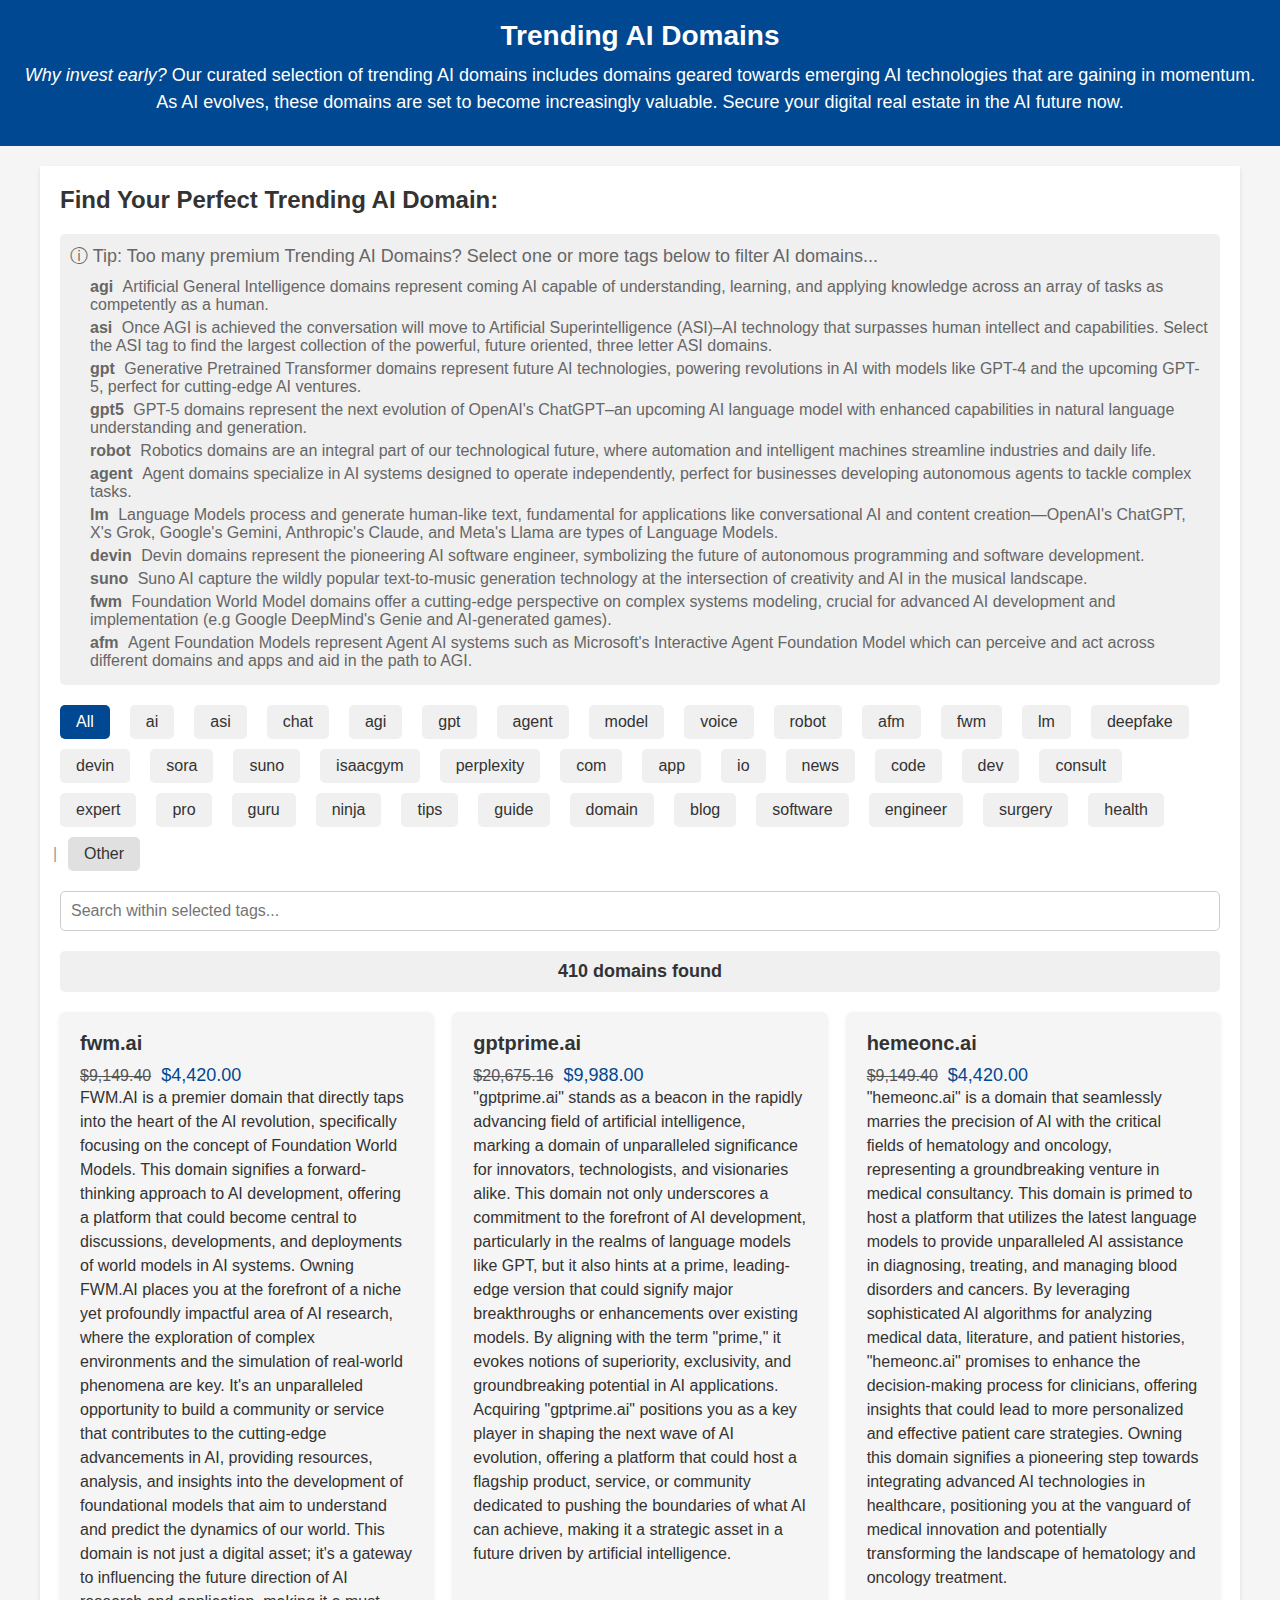
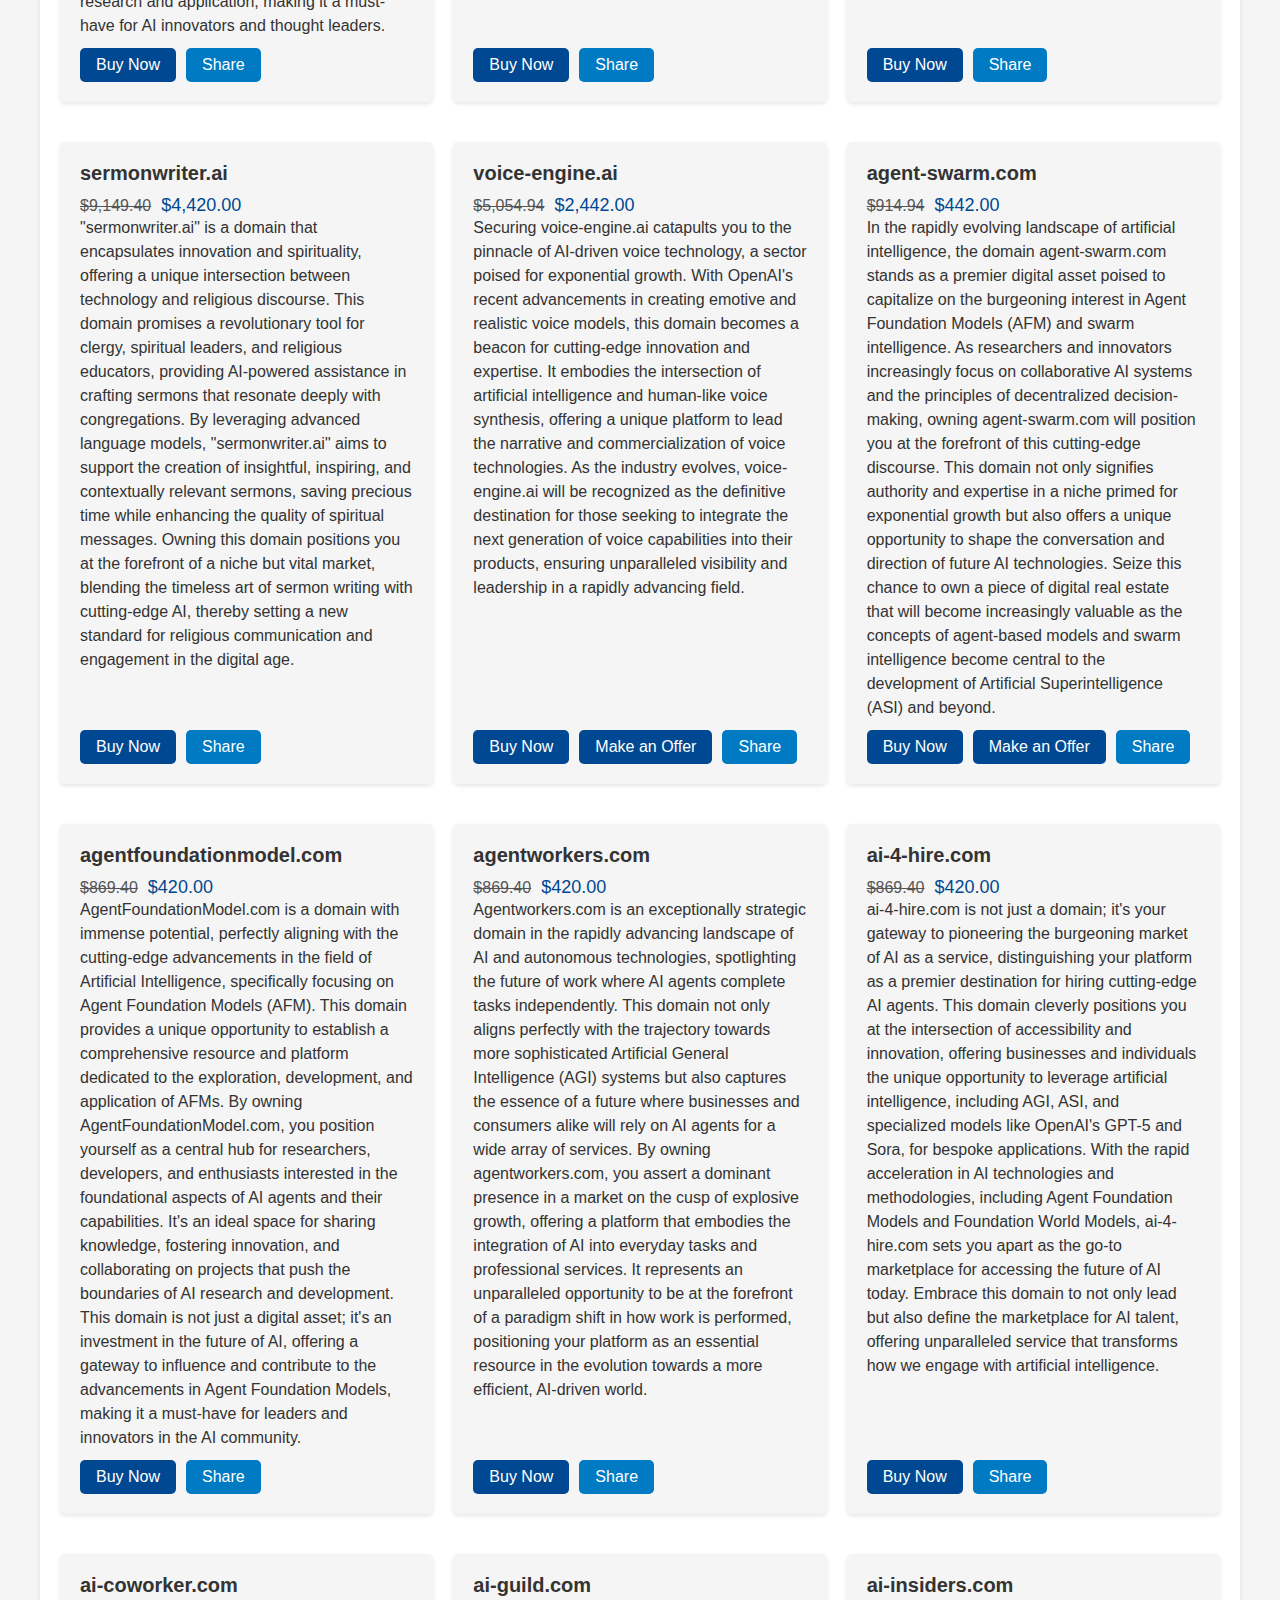
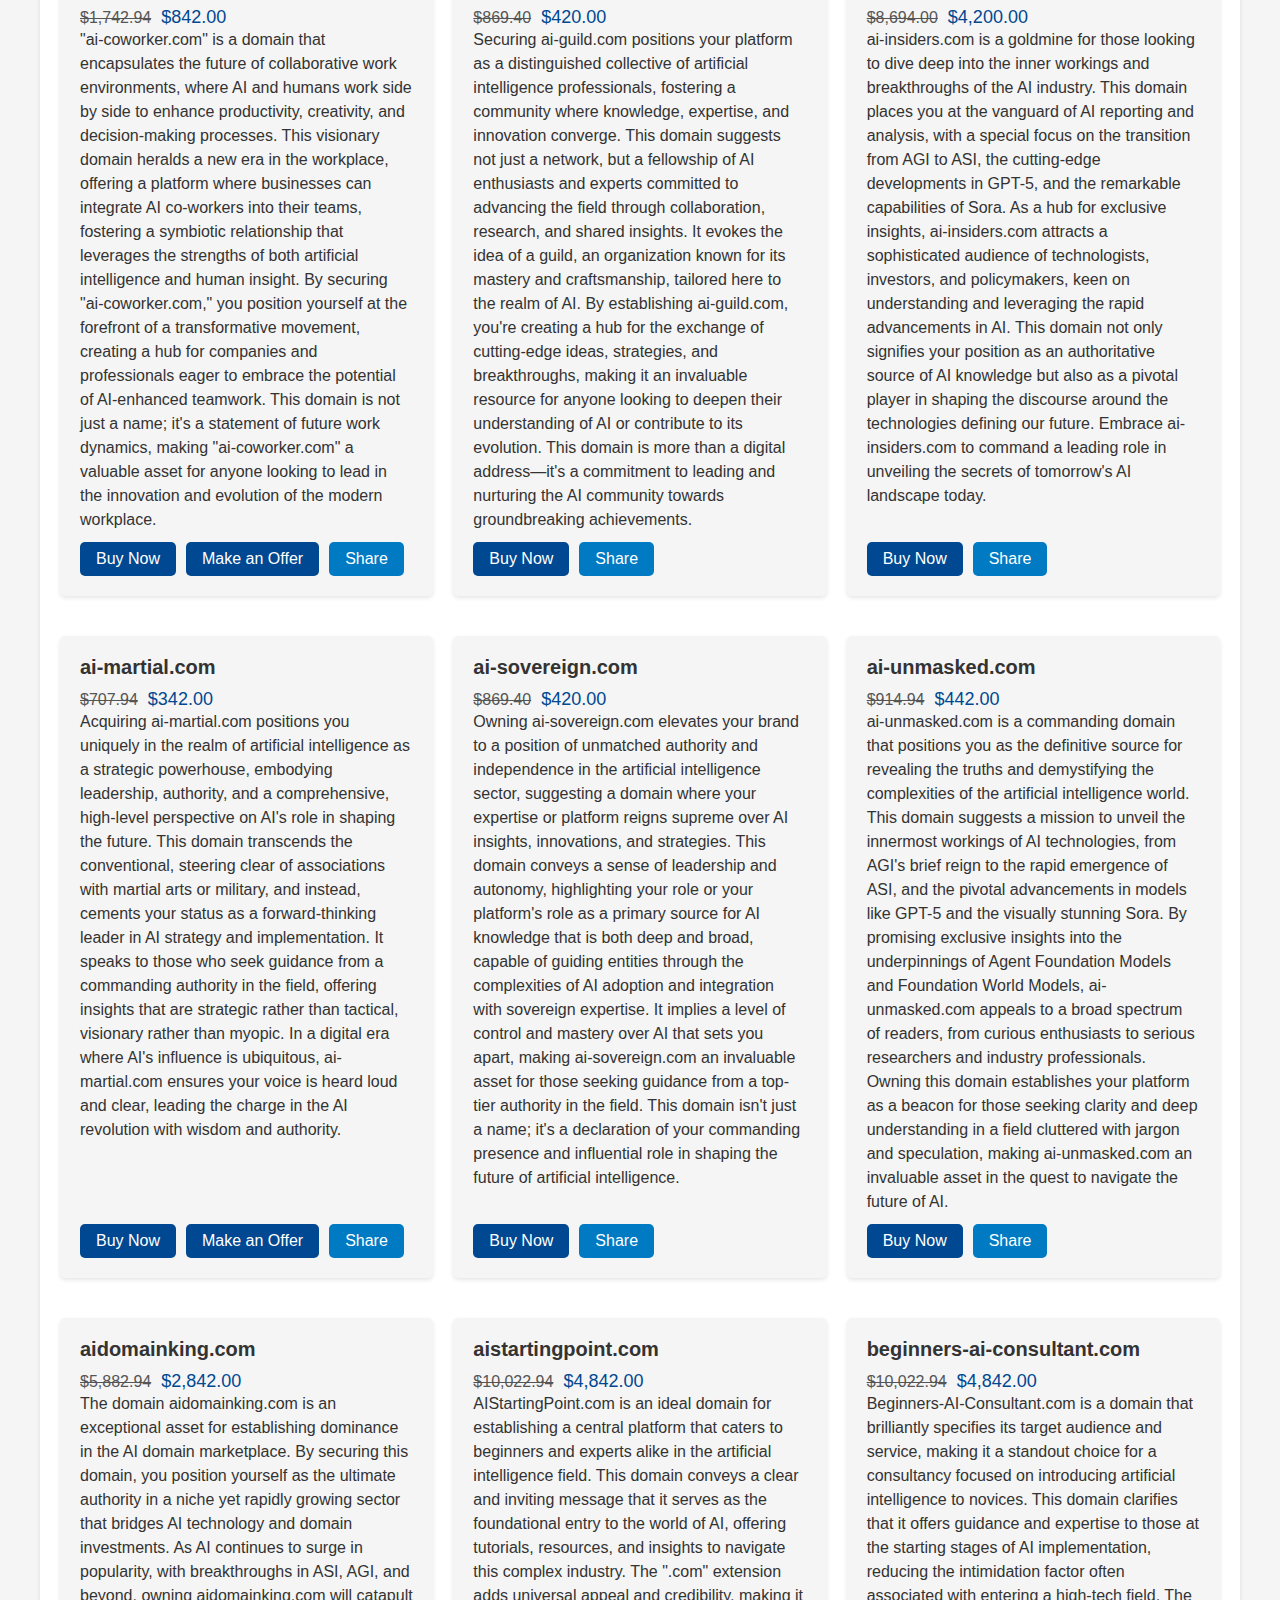
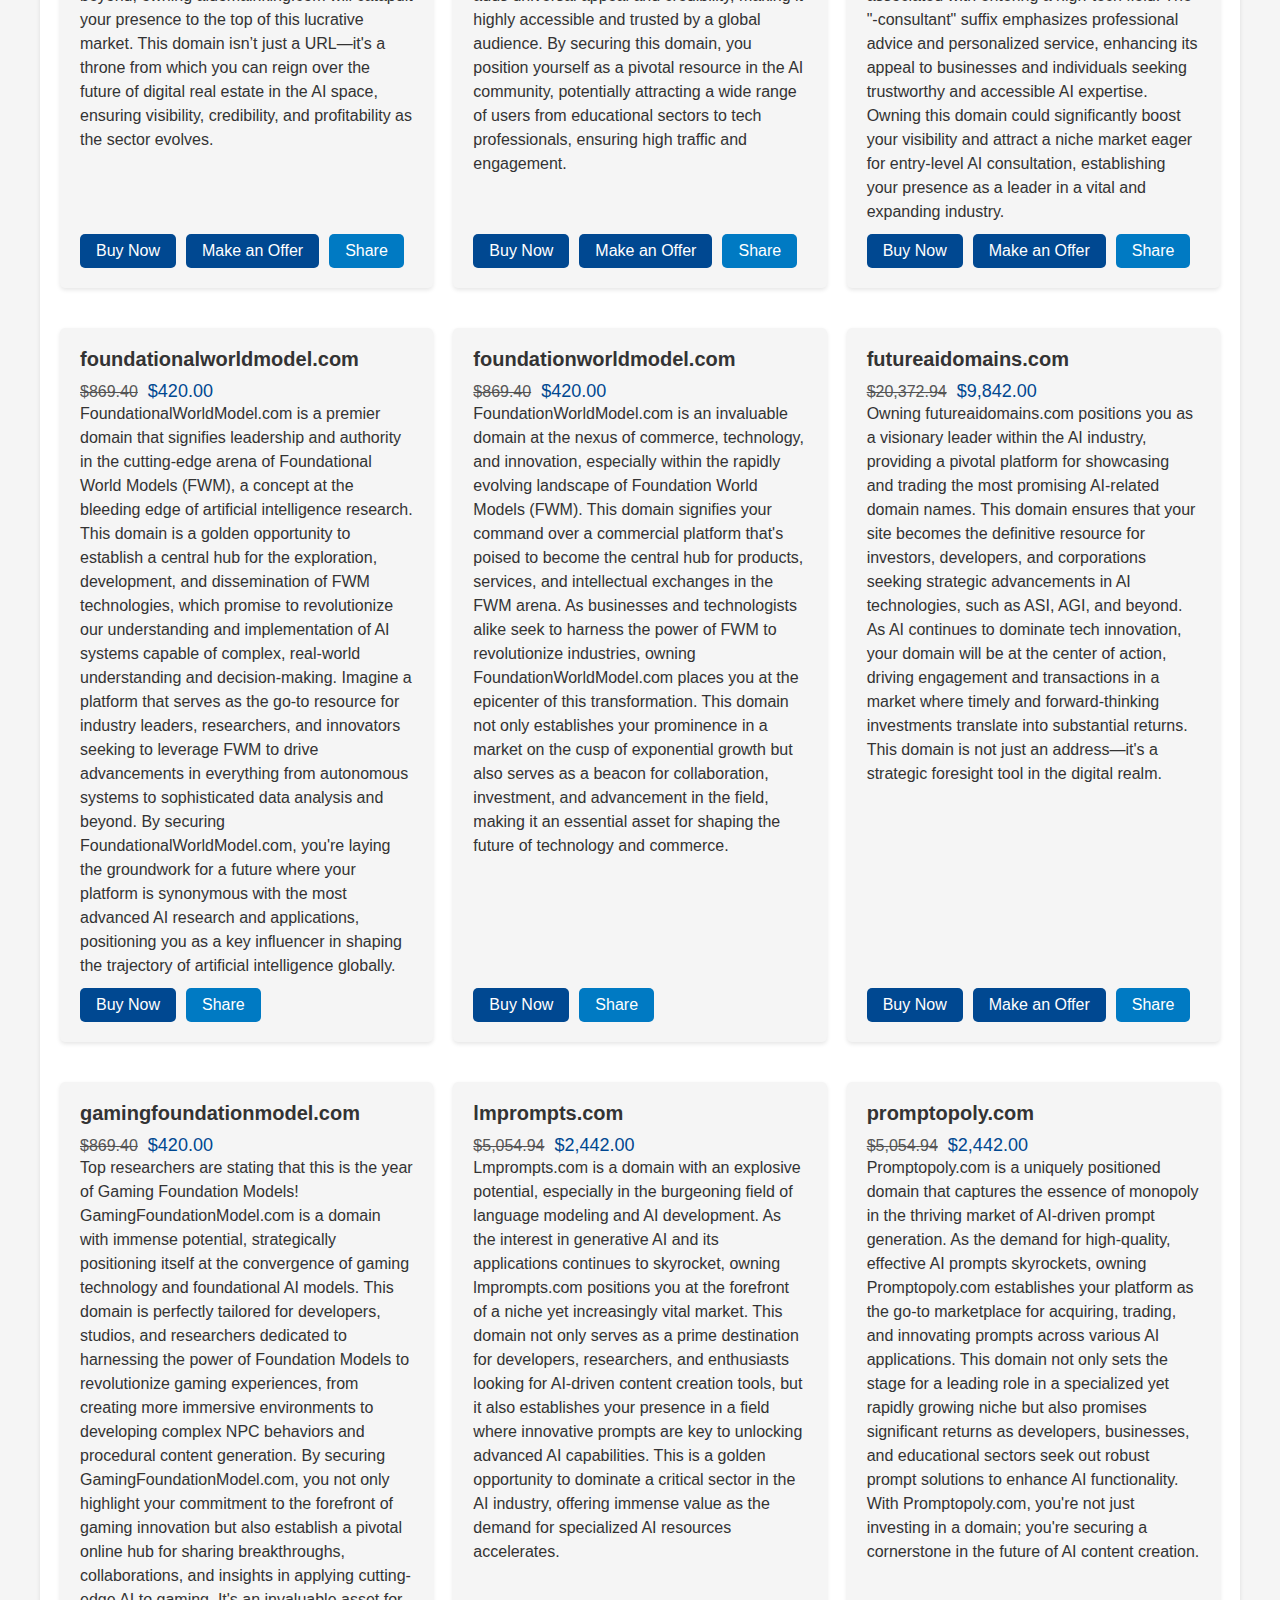
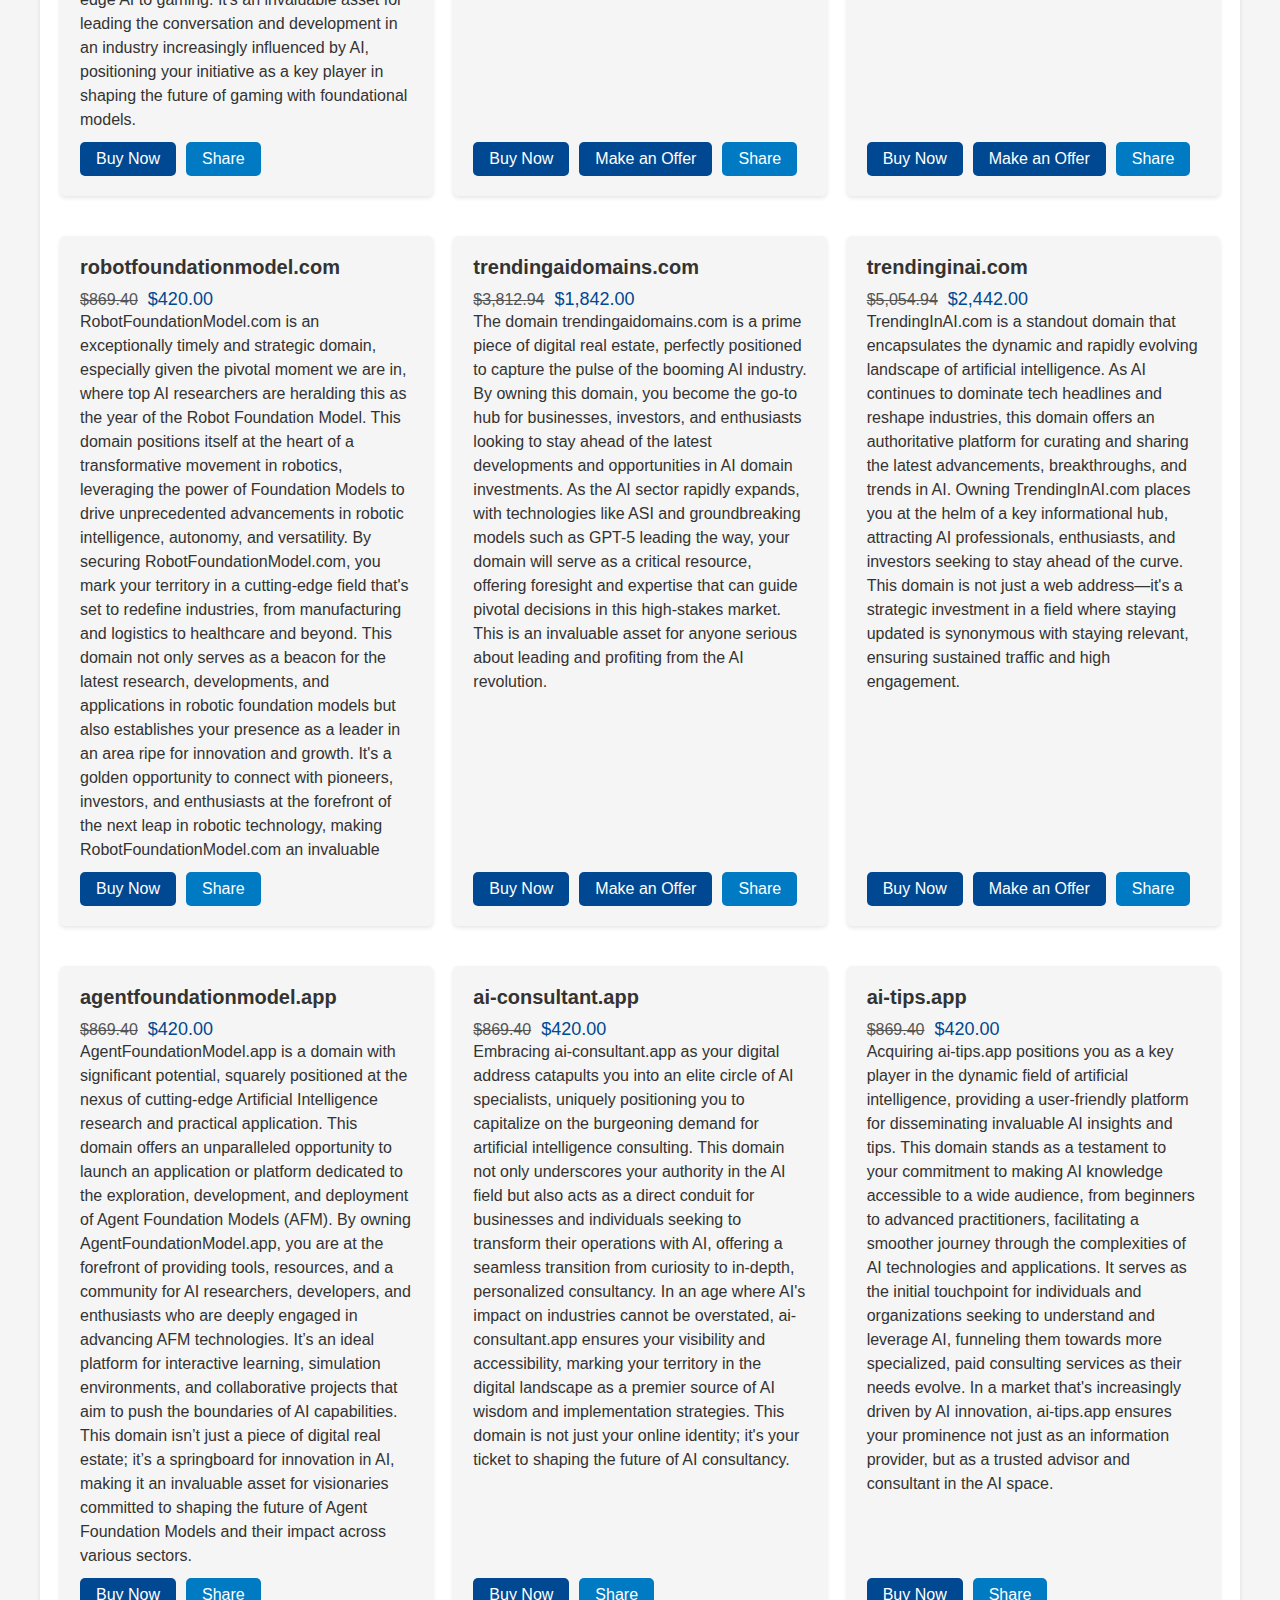
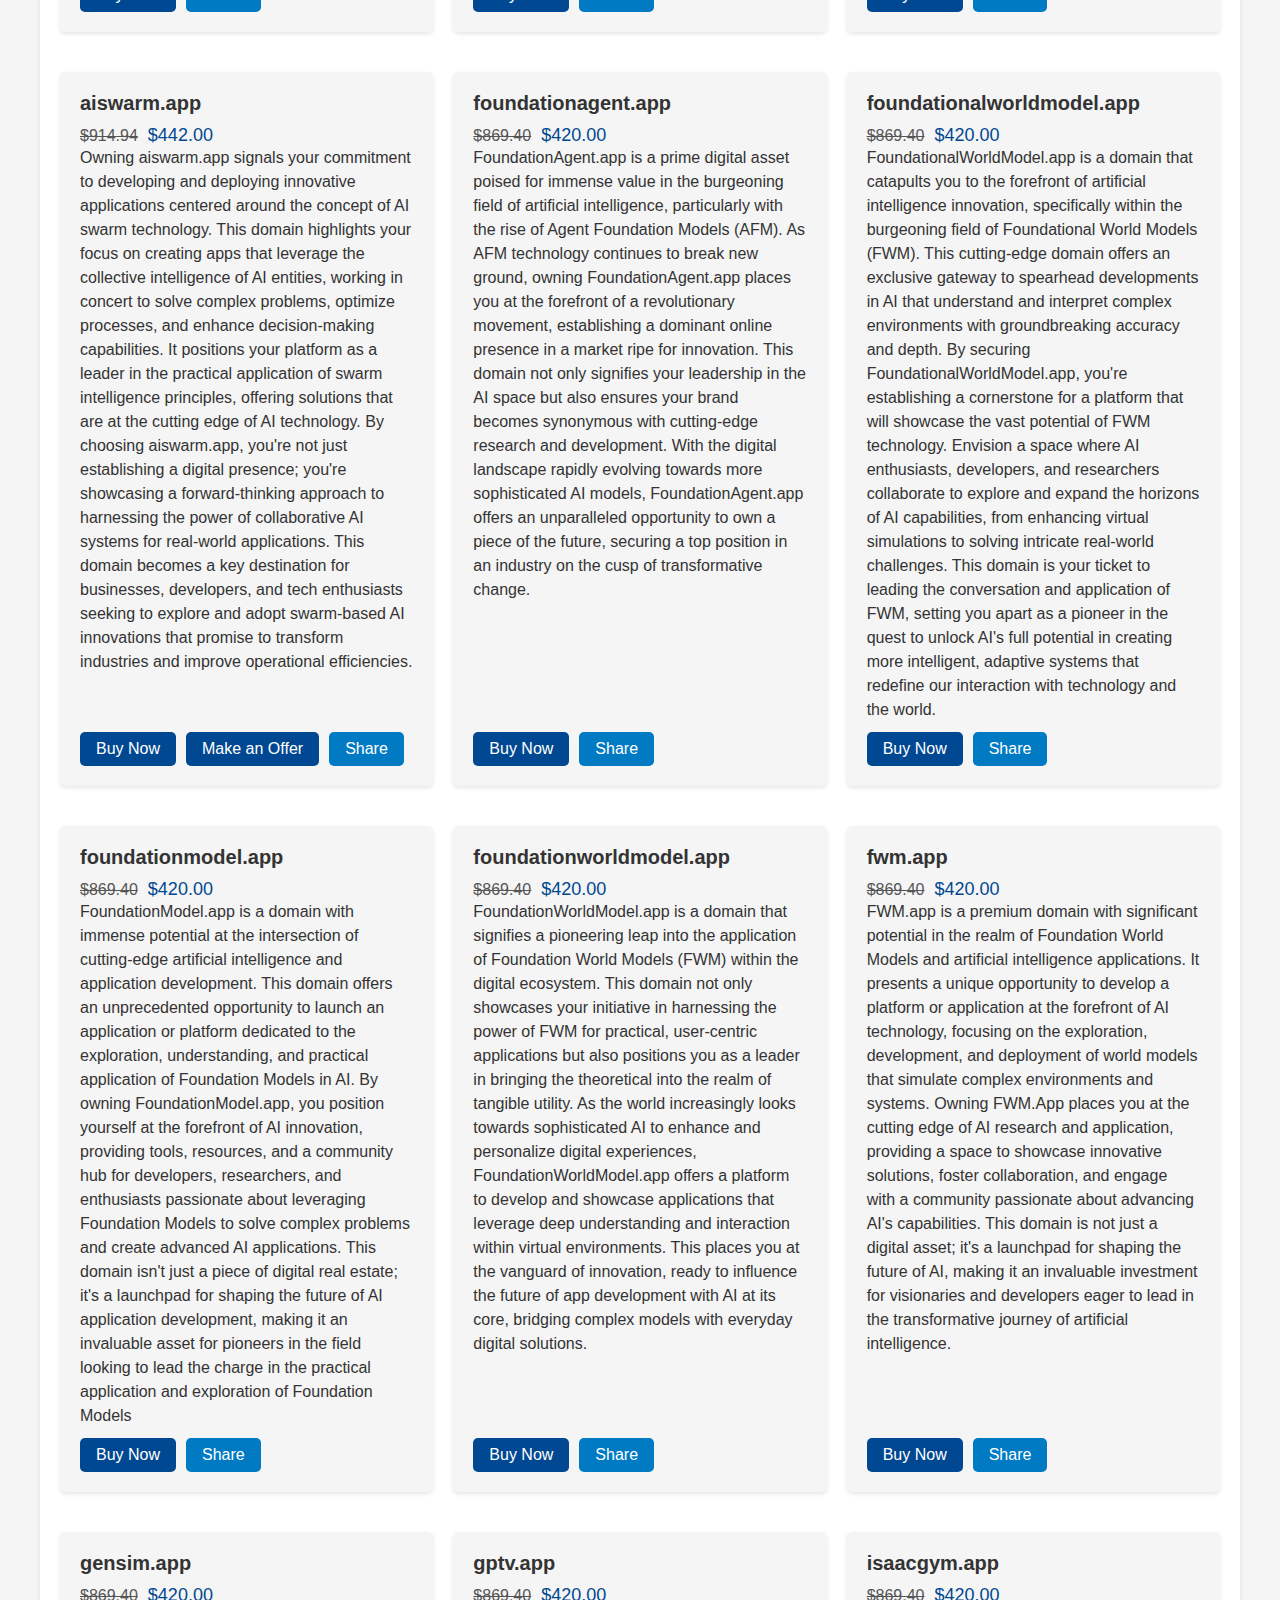
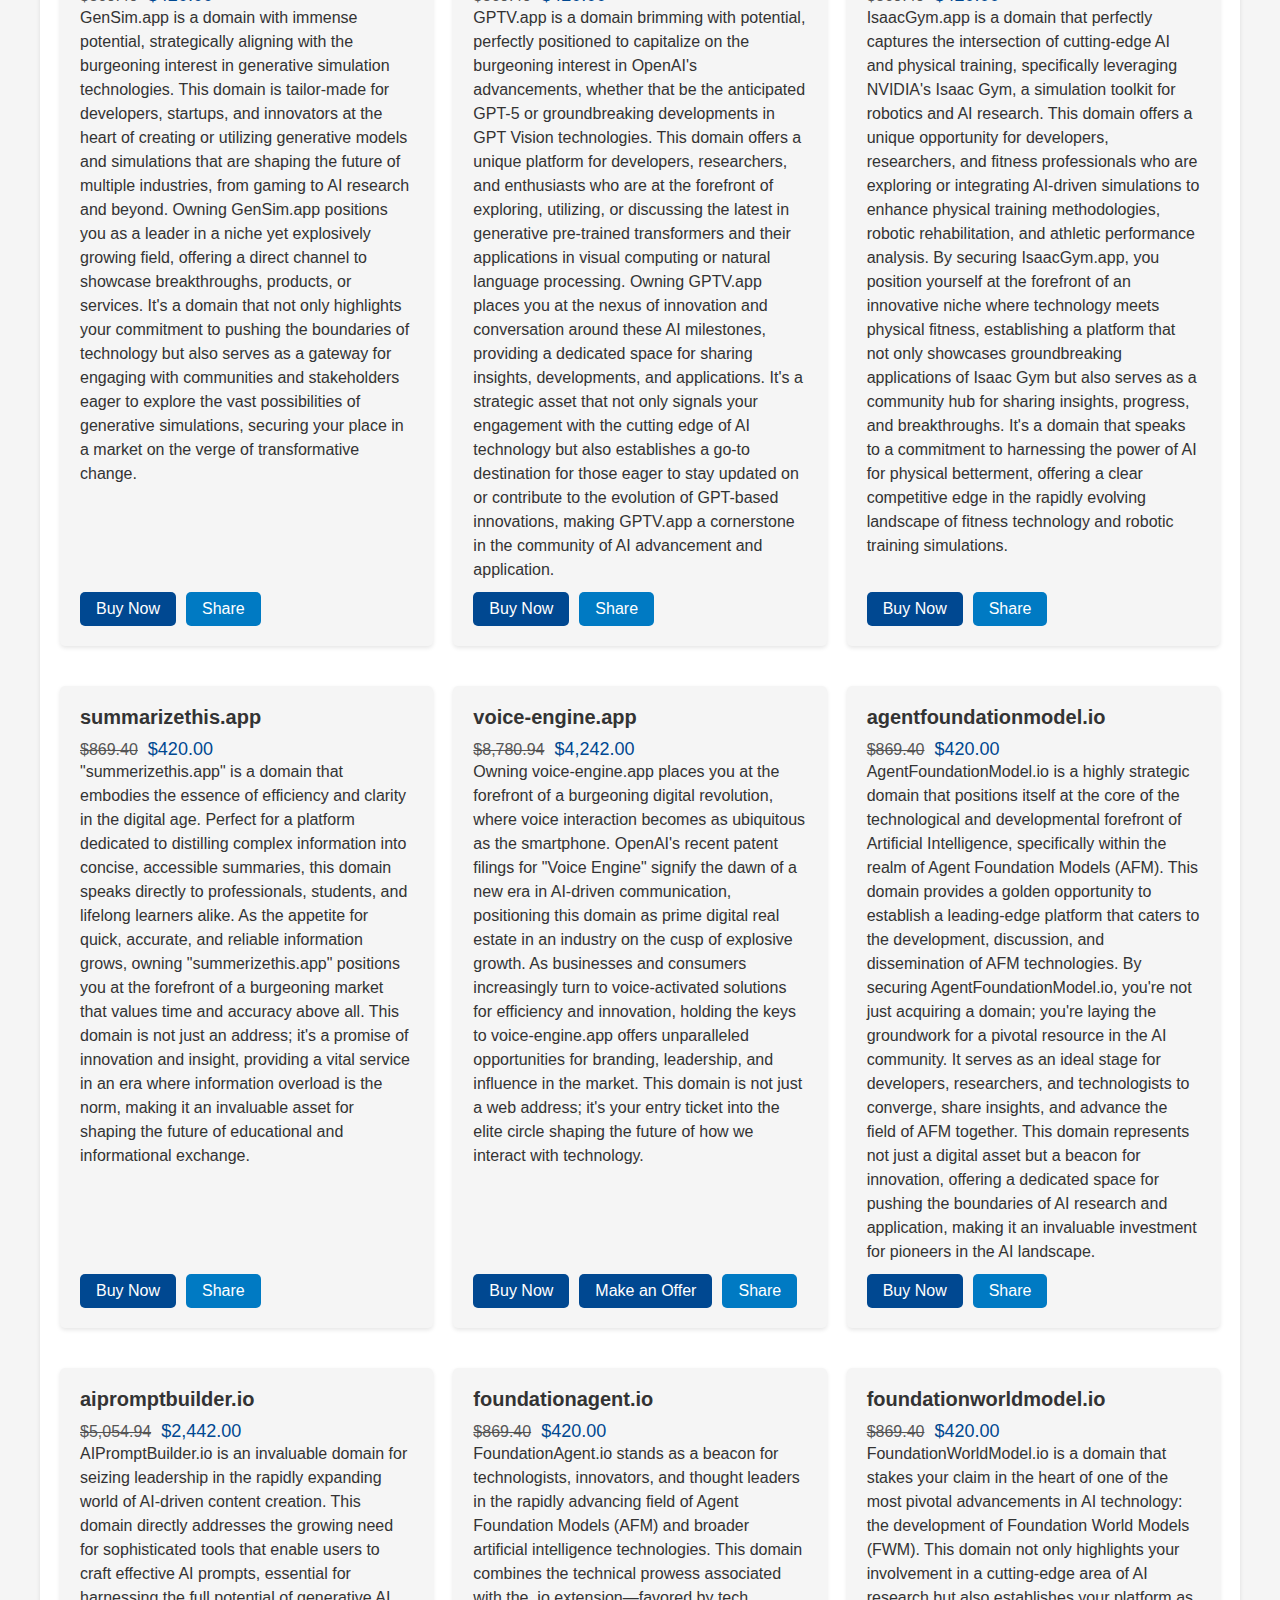
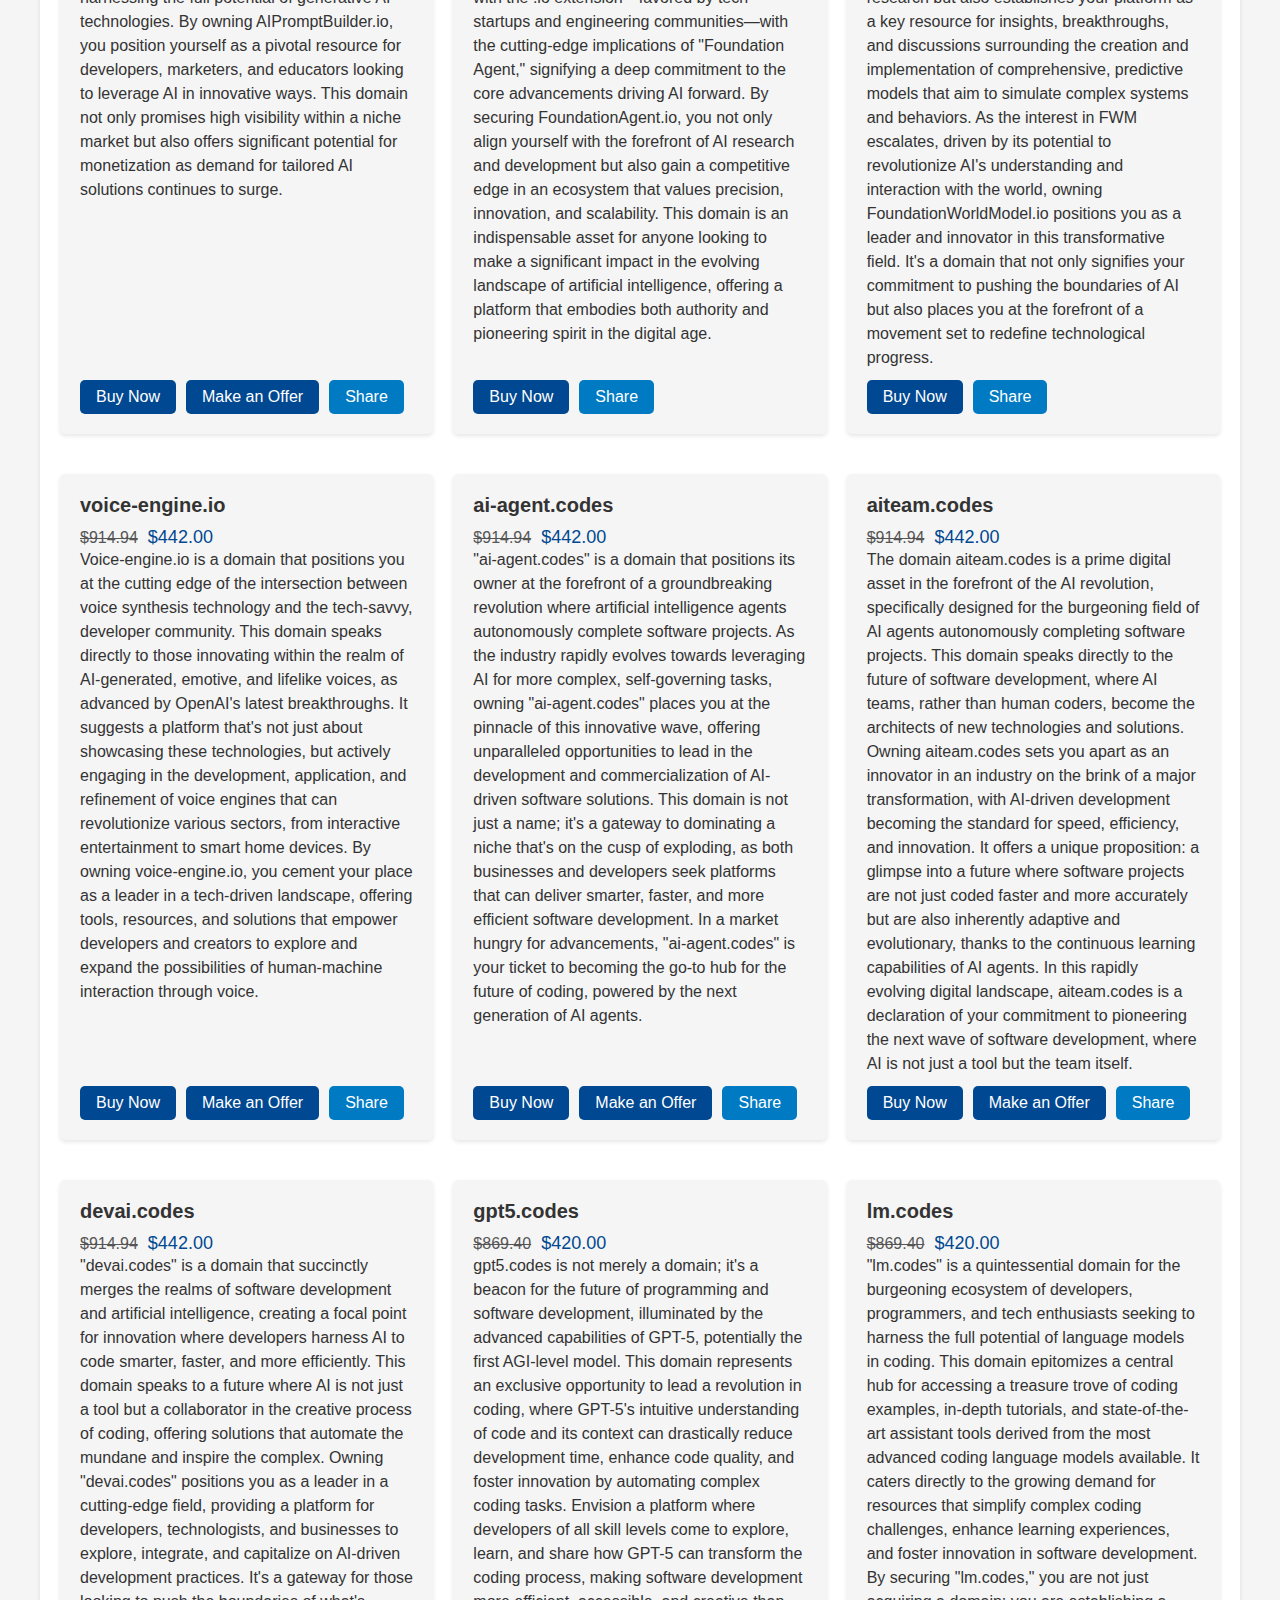
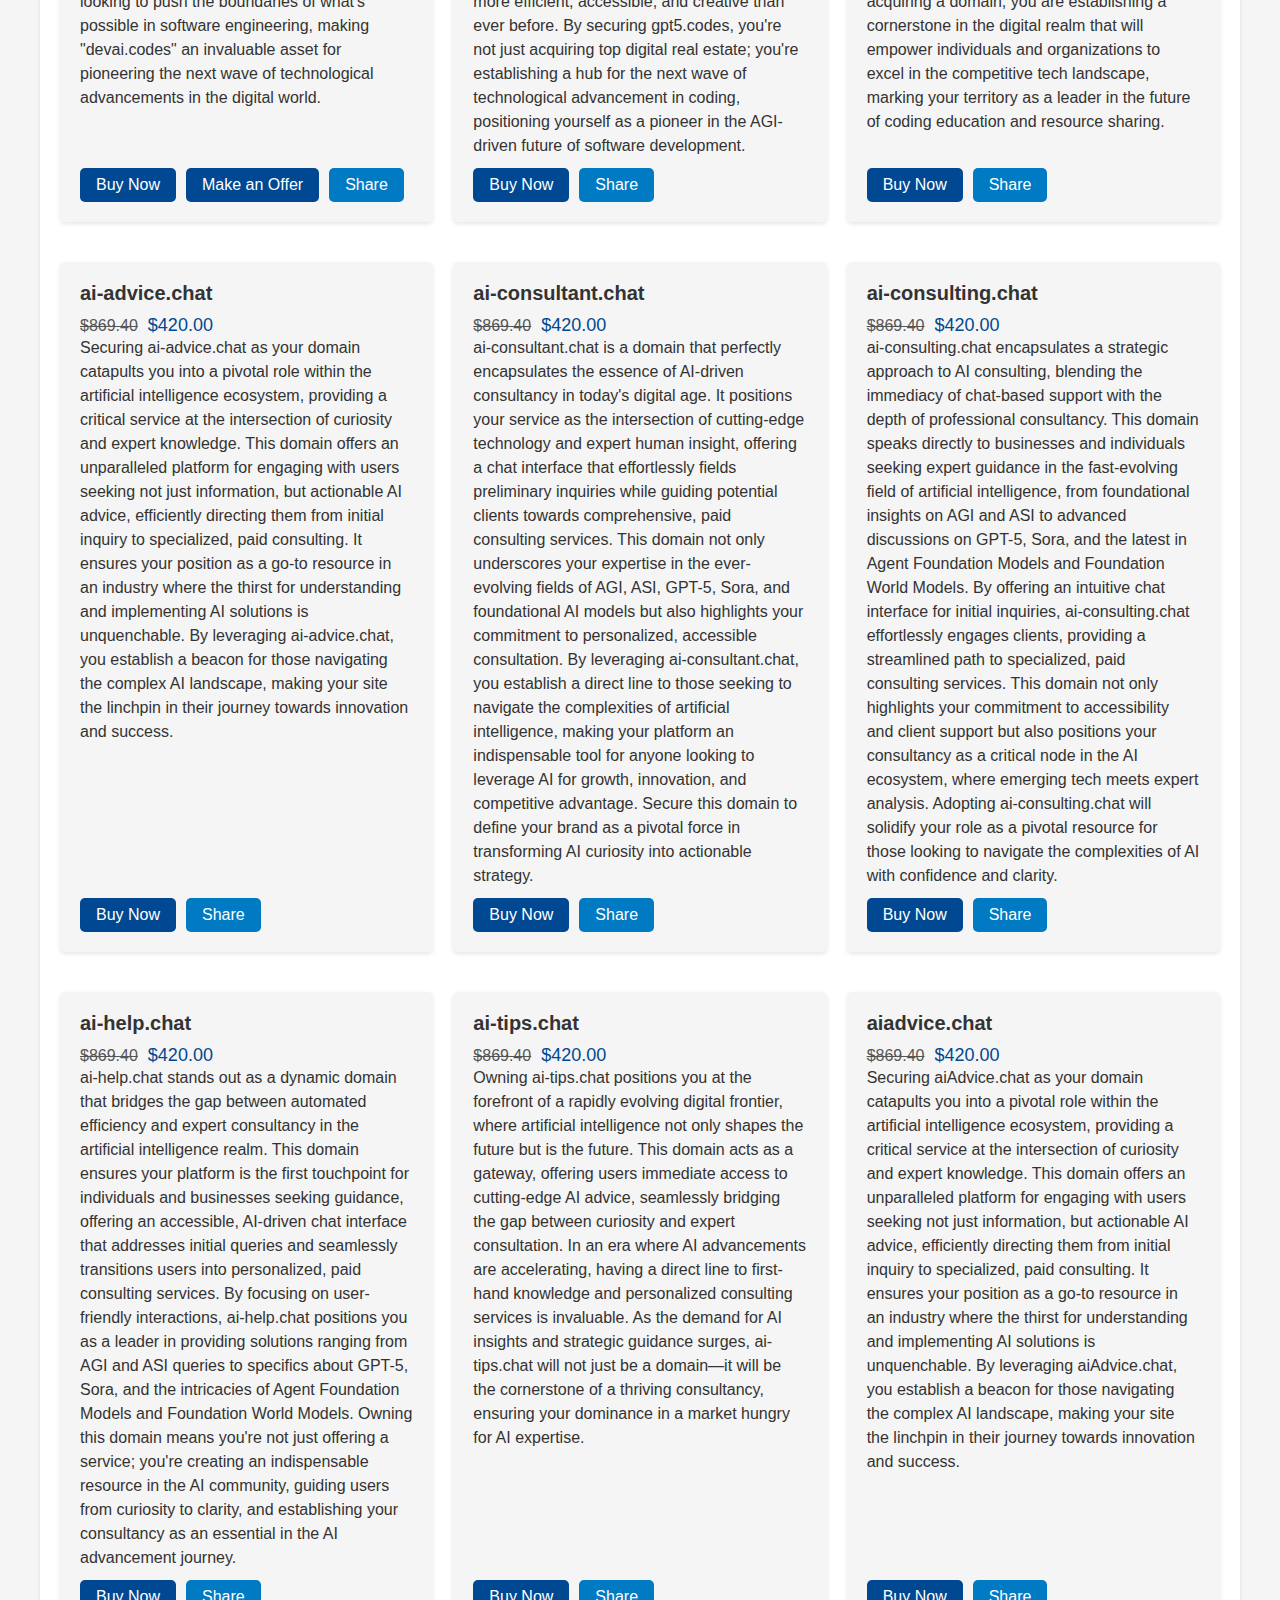
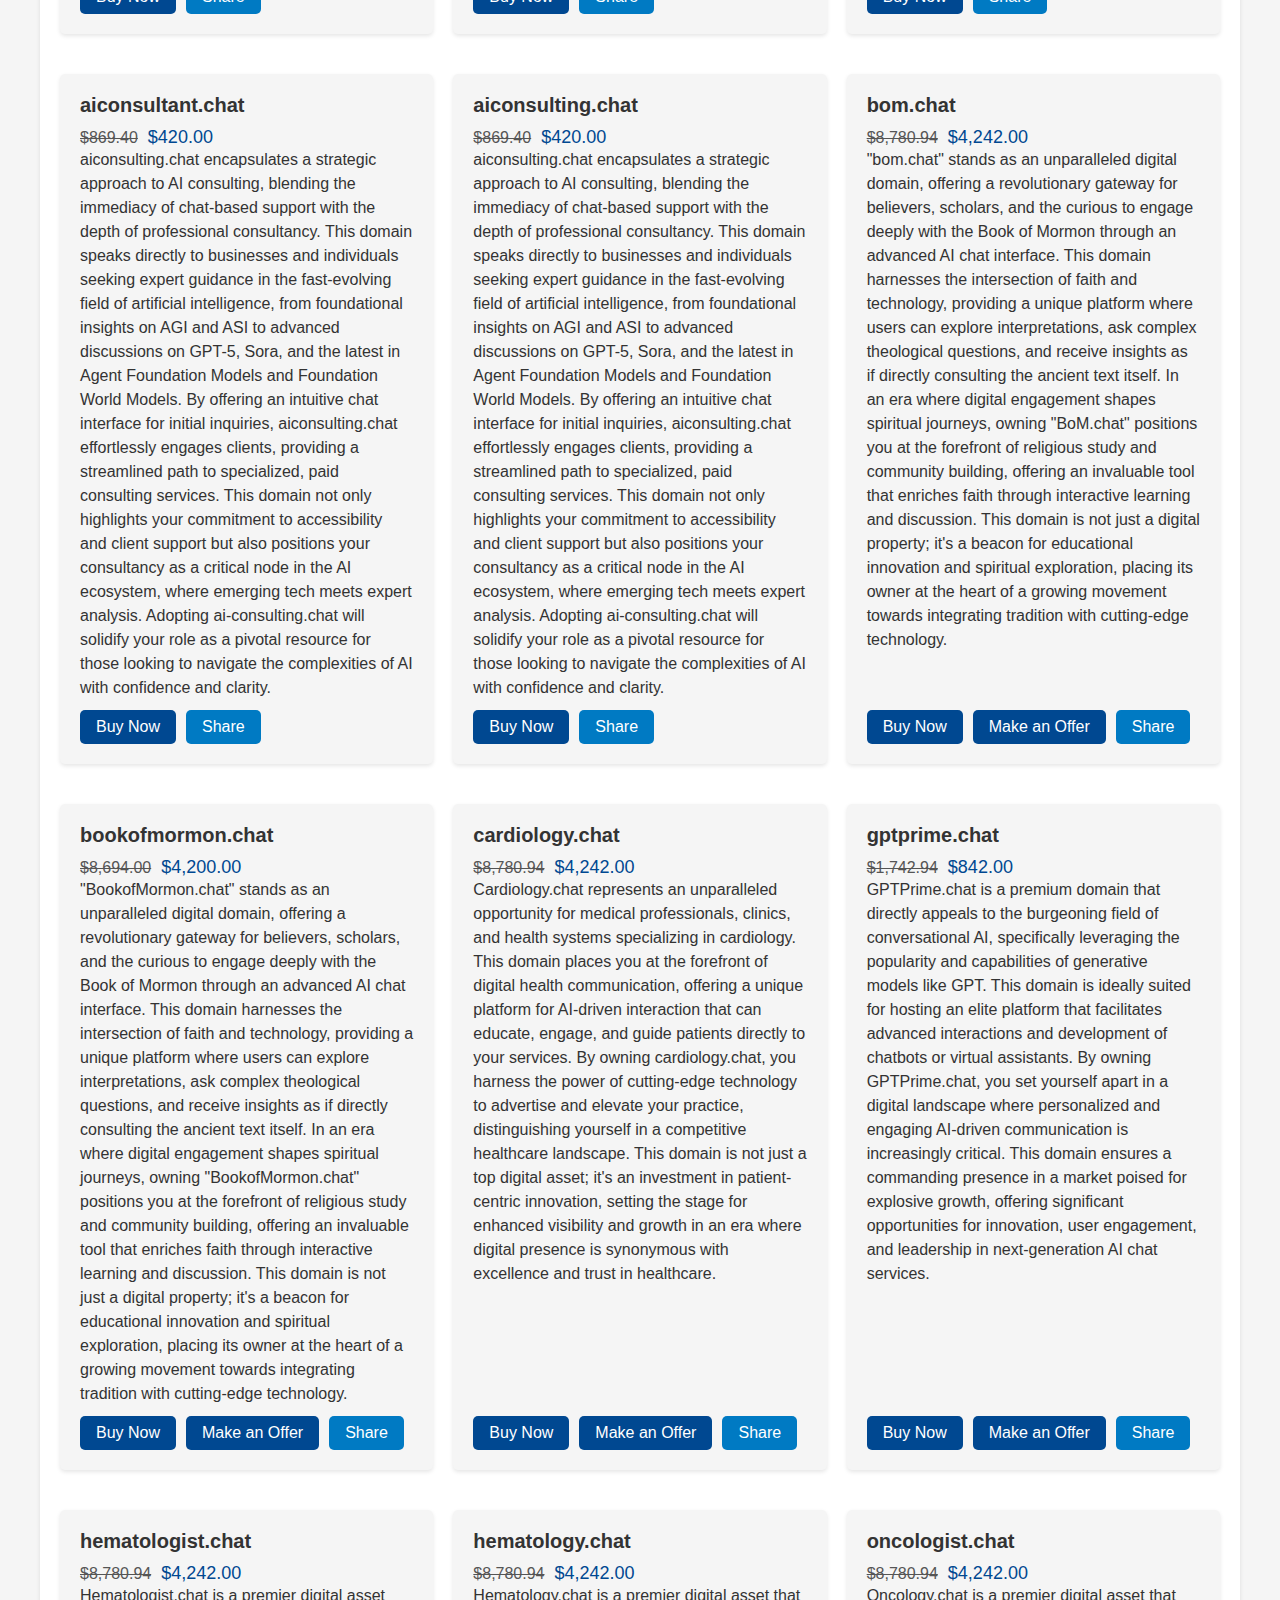
==== dev.html @ 5c804920 "Init" ====
<!-- index.html -->
<!DOCTYPE html>
<html lang="en">
  <head>
    <meta charset="UTF-8" />
    <meta name="viewport" content="width=device-width, initial-scale=1.0" />
    <meta
      name="description"
      content="Discover the future of AI with exclusive trending domains for sale. Secure your place in AI advancements with domains ideal for next-gen AI technologies, including GPT-5, AGI, ASI, ChatGPT, language models, AI agents, and more. Invest in the future today."
    />
    <title>Trending AI Domains for Sale</title>
    <link rel="apple-touch-icon" sizes="180x180" href="/apple-touch-icon.png" />
    <link rel="icon" type="image/png" sizes="32x32" href="/favicon-32x32.png" />
    <link rel="icon" type="image/png" sizes="16x16" href="/favicon-16x16.png" />
    <link rel="manifest" href="/site.webmanifest" />
    <link rel="mask-icon" href="/safari-pinned-tab.svg" color="#0070c0" />
    <meta name="msapplication-TileColor" content="#da532c" />
    <meta name="theme-color" content="#ffffff" />
    <link rel="stylesheet" href="styles.css" />
    <link
      rel="stylesheet"
      href="https://cdnjs.cloudflare.com/ajax/libs/font-awesome/6.0.0-beta3/css/all.min.css"
    />
    <script type="application/ld+json">
      {
        "@context": "https://schema.org",
        "@type": "WebSite",
        "name": "Trending AI Domains For Sale",
        "url": "https://trendingaidomains.com"
      }
    </script>
    <!--JSONLD-->
    <!-- Google tag (gtag.js) -->
    <!-- <script
      async
      src="https://www.googletagmanager.com/gtag/js?id=G-3QHRRDF6PH"
      ></script>
      <script>
        window.dataLayer = window.dataLayer || [];
        function gtag() {
          dataLayer.push(arguments);
        }
        gtag("js", new Date());
        
        gtag("config", "G-3QHRRDF6PH");
      </script> -->
  </head>
  <body>
    <header>
      <h1>
        <a href="#" target="_blank">Trending AI Domains</a>
      </h1>
      <section>
        <p>
          <em>Why invest early?</em> Our curated selection of trending AI
          domains includes domains geared towards emerging AI technologies that
          are gaining in momentum. As AI evolves, these domains are set to
          become increasingly valuable. Secure your digital real estate in the
          AI future now.
        </p>
      </section>
    </header>

    <div class="container">
      <h2>Find Your Perfect Trending AI Domain:</h2>
      <div class="tip-container">
        <span class="tip-icon"
          >&#9432; Tip: Too many premium Trending AI Domains? Select one or more
          tags below to filter AI domains...</span
        >
        <div class="tip-text">
          <dl>
            <div>
              <dt>agi</dt>
              <dd>
                Artificial General Intelligence domains represent coming AI
                capable of understanding, learning, and applying knowledge
                across an array of tasks as competently as a human.
              </dd>
            </div>
            <div>
              <dt>asi</dt>
              <dd>
                Once AGI is achieved the conversation will move to Artificial
                Superintelligence (ASI)–AI technology that surpasses human
                intellect and capabilities. Select the ASI tag to find the
                largest collection of the powerful, future oriented, three
                letter ASI domains.
              </dd>
            </div>
            <div>
              <dt>gpt</dt>
              <dd>
                Generative Pretrained Transformer domains represent future AI
                technologies, powering revolutions in AI with models like GPT-4
                and the upcoming GPT-5, perfect for cutting-edge AI ventures.
              </dd>
            </div>
            <div>
              <dt>gpt5</dt>
              <dd>
                GPT-5 domains represent the next evolution of OpenAI's
                ChatGPT–an upcoming AI language model with enhanced capabilities
                in natural language understanding and generation.
              </dd>
            </div>
            <div>
              <dt>robot</dt>
              <dd>
                Robotics domains are an integral part of our technological
                future, where automation and intelligent machines streamline
                industries and daily life.
              </dd>
            </div>
            <div>
              <dt>agent</dt>
              <dd>
                Agent domains specialize in AI systems designed to operate
                independently, perfect for businesses developing autonomous
                agents to tackle complex tasks.
              </dd>
            </div>
            <div>
              <dt>lm</dt>
              <dd>
                Language Models process and generate human-like text,
                fundamental for applications like conversational AI and content
                creation—OpenAI's ChatGPT, X's Grok, Google's Gemini,
                Anthropic's Claude, and Meta's Llama are types of Language
                Models.
              </dd>
            </div>
            <div>
              <dt>devin</dt>
              <dd>
                Devin domains represent the pioneering AI software engineer,
                symbolizing the future of autonomous programming and software
                development.
              </dd>
            </div>
            <div>
              <dt>suno</dt>
              <dd>
                Suno AI capture the wildly popular text-to-music generation
                technology at the intersection of creativity and AI in the
                musical landscape.
              </dd>
            </div>
            <div>
              <dt>fwm</dt>
              <dd>
                Foundation World Model domains offer a cutting-edge perspective
                on complex systems modeling, crucial for advanced AI development
                and implementation (e.g Google DeepMind's Genie and AI-generated
                games).
              </dd>
            </div>
            <div>
              <dt>afm</dt>
              <dd>
                Agent Foundation Models represent Agent AI systems such as
                Microsoft's Interactive Agent Foundation Model which can
                perceive and act across different domains and apps and aid in
                the path to AGI.
              </dd>
            </div>
          </dl>
        </div>
      </div>
      <div class="tag-container">
        <div id="search-tags" class="search-tags"></div>
      </div>
      <div class="search-container">
        <input
          type="text"
          class="search-input"
          placeholder="Search within selected tags..."
        />
        <span class="clear-search">&times;</span>
      </div>
      <div class="domain-count-container">
        <span id="domain-count"></span>
      </div>
      <div class="domain-list"></div>
      <div id="more-results-prompt" class="more-results-prompt">
        You can find more domains by
        <a href="#" id="clear-search-tags">clearing the search filter</a>.
      </div>
    </div>

    <div id="share-modal" class="modal">
      <div class="modal-content">
        <span class="close">&times;</span>
        <h3>Share Domain</h3>
        <p>Share this domain on:</p>
        <ul class="share-options">
          <li><a href="#" target="_blank" class="share-twitter">Twitter</a></li>
          <li>
            <a href="#" target="_blank" class="share-facebook">Facebook</a>
          </li>
          <li>
            <a href="#" target="_blank" class="share-linkedin">LinkedIn</a>
          </li>
        </ul>
        <input type="text" id="share-link" readonly />
        <button id="copy-link">Copy Link</button>
      </div>
    </div>

    <footer>
      <p>Have AI domains you're willing to sell? Reach out on:</p>
      <ul class="social-links">
        <li>
          <a
            href="https://x.com/ericbuess"
            target="_blank"
            aria-label="Follow on X"
          >
            <i class="fas fa-times"></i>
          </a>
        </li>
        <li>
          <a
            href="https://www.linkedin.com/in/ericbuess"
            target="_blank"
            aria-label="Connect on LinkedIn"
          >
            <i class="fab fa-linkedin"></i>
          </a>
        </li>
        <li>
          <a
            href="https://github.com/ericbuess/trendingaidomains.com"
            target="_blank"
            aria-label="View on GitHub"
          >
            <i class="fab fa-github"></i>
          </a>
        </li>
      </ul>

      <p>&copy; 2024 trendingaidomains.com. All rights reserved.</p>
    </footer>

    <button id="scroll-to-top">Top</button>

    <script src="script.js"></script>
  </body>
</html>
---- styles.css ----
/* styles.css */

/* Reset default browser styles */
* {
  margin: 0;
  padding: 0;
  box-sizing: border-box;
}

body {
  font-family: Arial, sans-serif;
  background-color: #F5F5F5;
  color: #333;
}

header {
  background-color: #004891;
  padding: 20px;
  text-align: center;
  color: #FFFFFF;
}


h1 {
  font-size: 28px;
  margin-bottom: 10px;
}

h1 a {
  color: #FFFFFF;
  text-decoration: none;
}

p {
  font-size: 18px;
  line-height: 1.5;
  margin-bottom: 10px;
}

section {
  margin-bottom: 10px;
}

.cta-button {
  display: inline-block;
  padding: 10px 20px;
  background-color: #007AC3;
  color: #FFFFFF;
  text-decoration: none;
  font-size: 20px;
  border-radius: 5px;
  transition: background-color 0.3s ease;
}

.cta-button:hover {
  background-color: #004891;
}

.container {
  max-width: 1200px;
  margin: 20px auto;
  padding: 20px;
  background-color: #FFFFFF;
  box-shadow: 0 2px 4px rgba(0, 0, 0, 0.1);
}

h2 {
  font-size: 24px;
  margin-bottom: 20px;
}

.search-container {
  position: relative;
  margin-bottom: 20px;
}

.clear-search {
  position: absolute;
  right: 10px;
  top: 50%;
  transform: translateY(-50%);
  font-size: 24px;
  color: #999;
  cursor: pointer;
  display: none;
}

.search-input {
  width: 100%;
  padding: 10px;
  font-size: 16px;
  border-radius: 5px;
  border: 1px solid #ccc;
}

.tip-container {
  background-color: #f0f0f0;
  padding: 10px;
  border-radius: 5px;
  margin-bottom: 20px;
}

.tip-icon {
  font-size: 18px;
  margin-right: 5px;
  color: #666;
}

.tip-text {
  color: #666;
}

.tip-text ul {
  margin-top: 10px;
  margin-left: 20px;
}

.tip-text dl {
  margin-top: 10px;
  margin-left: 20px;
  }
  
  .tip-text dt {
    font-weight: bold;
    display: inline;
    margin-right: 5px;
    cursor: pointer;
  }
  
  .tip-text dd {
    display: inline;
    margin-right: 15px;
  }
  
  .tip-text dl div {
    margin-bottom: 5px;
  }

.tag-container {
  margin-bottom: 20px;
}

.search-tags {
  display: flex;
  flex-wrap: wrap;
  gap: 10px;
}

.search-tag {
  display: inline-block;
  padding: 8px 16px;
  background-color: #f0f0f0;
  color: #333;
  border-radius: 5px;
  cursor: pointer;
  transition: background-color 0.3s ease;
  margin-right: 10px;
}

.search-tag.selected {
  background-color: #004891;
  color: #FFFFFF;
}

.search-tag.other {
  background-color: #e0e0e0;
  margin-left: 8px;
  position: relative;
}

.search-tag.other::before {
  content: "|";
  position: absolute;
  left: -15px;
  color: #999;
}

.search-tag.other.selected {
  background-color: #004891;
  color: #FFFFFF;
  }

  .more-results-prompt {
    margin-top: 20px;
    padding: 15px;
    background-color: #e0f0ff;
    border-radius: 5px;
    text-align: center;
    font-size: 16px;
  }
  
  .more-results-prompt a {
    color: #004891;
    text-decoration: underline;
    cursor: pointer;
  }

.filter-sort {
  display: flex;
  justify-content: space-between;
  align-items: center;
  margin-bottom: 20px;
}

.filter-section {
  margin-bottom: 20px;
}

.tld-section {
  margin-bottom: 20px;
}

.tld-tags {
  display: flex;
  flex-wrap: wrap;
  gap: 10px;
}

.tld-tag {
  display: inline-block;
  padding: 5px 10px;
  background-color: #f0f0f0;
  color: #333;
  border-radius: 5px;
  cursor: pointer;
}

.tld-tag.selected {
  background-color: #004891;
  color: #FFFFFF;
}

.domain-list {
  display: grid;
  grid-template-columns: repeat(auto-fit, minmax(300px, 1fr));
  gap: 20px;
}

.domain-card {
  background-color: #F5F5F5;
  padding: 20px;
  border-radius: 5px;
  box-shadow: 0 2px 4px rgba(0, 0, 0, 0.1);
  margin-bottom: 20px;
  display: flex;
  flex-direction: column;
  justify-content: space-between;  /* Ensures spacing and pushes actions to bottom */
}

.actions-container {
  display: flex;
  flex-wrap: wrap;
  align-items: center;
  gap: 10px;
  margin-top: auto;
}

.domain-count-container {
  background-color: #f0f0f0;
  padding: 10px;
  border-radius: 5px;
  margin-bottom: 20px;
  text-align: center;
  font-size: 18px;
  font-weight: bold;
}

.domain-name {
  font-size: 20px;
  margin-bottom: 10px;
}

.domain-price-container {
  display: flex;
  align-items: baseline;
  gap: 10px;
}

.original-price {
  text-decoration: line-through;
  color: #555; /* Darker gray for better contrast */
  font-size: 16px;
}

.current-price {
  color: #004891;
  font-size: 18px;
}

.domain-price {
  font-size: 18px;
  color: #004891;
  margin-bottom: 10px;
}

.domain-blurb {
  font-size: 16px;
  margin-bottom: 10px;
}

/* Button and Link Standardization */
.button-link {
  display: inline-block;
  padding: 8px 16px; /* Standardize padding */
  font-size: 16px; /* Standardize font size */
  background-color: #004891; /* Primary button color */
  color: #FFFFFF;
  text-decoration: none;
  border: none; /* Removes border for buttons */
  border-radius: 5px;
  transition: background-color 0.3s ease;
  cursor: pointer;
  vertical-align: middle; /* Ensures that all elements line up correctly */
}

.button-link:hover {
  background-color: #056fa1; /* Hover state */
}

.buy-now-link,
.make-offer-link {
  display: inline-block;
  padding: 8px 16px;
  background-color: #004891;
  color: #FFFFFF;
  text-decoration: none;
  border-radius: 5px;
  transition: background-color 0.3s ease;
}

.buy-now-link:hover,
.make-offer-link:hover {
  background-color: #007AC3;
}

.share-button {
  display: inline-block;
  padding: 8px 16px;
  background-color: #007AC3;
  color: #FFFFFF;
  text-decoration: none;
  border-radius: 5px;
  transition: background-color 0.3s ease;
  cursor: pointer;
}

.share-button:hover {
  background-color: #004891;
}

.modal {
  display: none;
  position: fixed;
  z-index: 1;
  left: 0;
  top: 0;
  width: 100%;
  height: 100%;
  overflow: auto;
  background-color: rgba(0, 0, 0, 0.4);
}

.modal-content {
  background-color: #FFFFFF;
  margin: 15% auto;
  padding: 30px;
  border: 1px solid #888;
  width: 400px;
  border-radius: 5px;
  box-shadow: 0 2px 4px rgba(0, 0, 0, 0.2);
}

.modal-content h3 {
  font-size: 24px;
  margin-bottom: 20px;
  text-align: center;
}

.modal-content p {
  margin-bottom: 15px;
}

.modal-content a {
  display: block;
  text-align: center;
  margin-bottom: 20px;
  color: #004891;
  text-decoration: none;
}

.modal-content a:hover {
  text-decoration: underline;
}

.modal-content .share-options {
  list-style-type: none;
  padding: 0;
  margin-top: 10px;
  text-align: center;
}

.modal-content .share-options li {
  display: inline-block;
  margin-right: 15px;
}

.modal-content .share-options li:last-child {
  margin-right: 0;
}

.modal-content .share-options a {
  display: inline-block;
  padding: 10px 20px;
  background-color: #007AC3;
  color: #FFFFFF;
  text-decoration: none;
  border-radius: 5px;
  transition: background-color 0.3s ease;
  font-size: 16px;
}

.modal-content .share-options a:hover {
  background-color: #004891;
}

.close {
  color: #aaa;
  float: right;
  font-size: 28px;
  font-weight: bold;
  cursor: pointer;
}

.close:hover,
.close:focus {
  color: #000;
  text-decoration: none;
  cursor: pointer;
}

.share-options {
  list-style-type: none;
  padding: 0;
  margin-bottom: 20px;
  text-align: center;
}

.share-options li {
  display: inline-block;
  margin-right: 15px;
}

.share-options li:last-child {
  margin-right: 0;
}

.share-options a {
  display: inline-block;
  padding: 10px 20px;
  background-color: #007AC3;
  color: #FFFFFF;
  text-decoration: none;
  border-radius: 5px;
  transition: background-color 0.3s ease;
  font-size: 16px;
}

.share-options a:hover {
  background-color: #004891;
}

#share-link {
  width: 100%;
  padding: 12px;
  margin-bottom: 20px;
  font-size: 16px;
  border: 1px solid #ccc;
  border-radius: 5px;
  box-sizing: border-box;
}

#copy-link {
  display: block;
  width: 100%;
  padding: 12px;
  background-color: #004891;
  color: #FFFFFF;
  text-decoration: none;
  border: none;
  border-radius: 5px;
  font-size: 16px;
  cursor: pointer;
  transition: background-color 0.3s ease;
}

#copy-link:hover {
  background-color: #007AC3;
}

footer {
  background-color: #f0f0f0;
  padding: 20px;
  text-align: center;
}

footer p {
  margin-bottom: 10px;
}

.social-links {
  list-style-type: none;
  padding: 0;
  margin-top: 10px;
  margin-bottom: 20px;
}

.social-links li {
  display: inline-block;
  margin-right: 15px;
}

.social-links li:last-child {
  margin-right: 0;
}

.social-links i {
  font-size: 24px;
  color: #333;
}

.social-links i:hover {
  color: #004891;
}

footer h3 {
  margin-bottom: 20px;
}

footer ul {
  list-style-type: none;
  padding: 0;
}

footer li {
  display: inline-block;
  margin-right: 20px;
}

footer a {
  color: #004891;
  text-decoration: none;
  font-size: 18px;
}

footer a:hover {
  text-decoration: underline;
}

#scroll-to-top {
  position: fixed;
  bottom: 20px;
  right: 20px;
  padding: 10px 20px;
  background-color: #004891;
  color: #FFFFFF;
  border: none;
  border-radius: 5px;
  cursor: pointer;
  display: none;
}
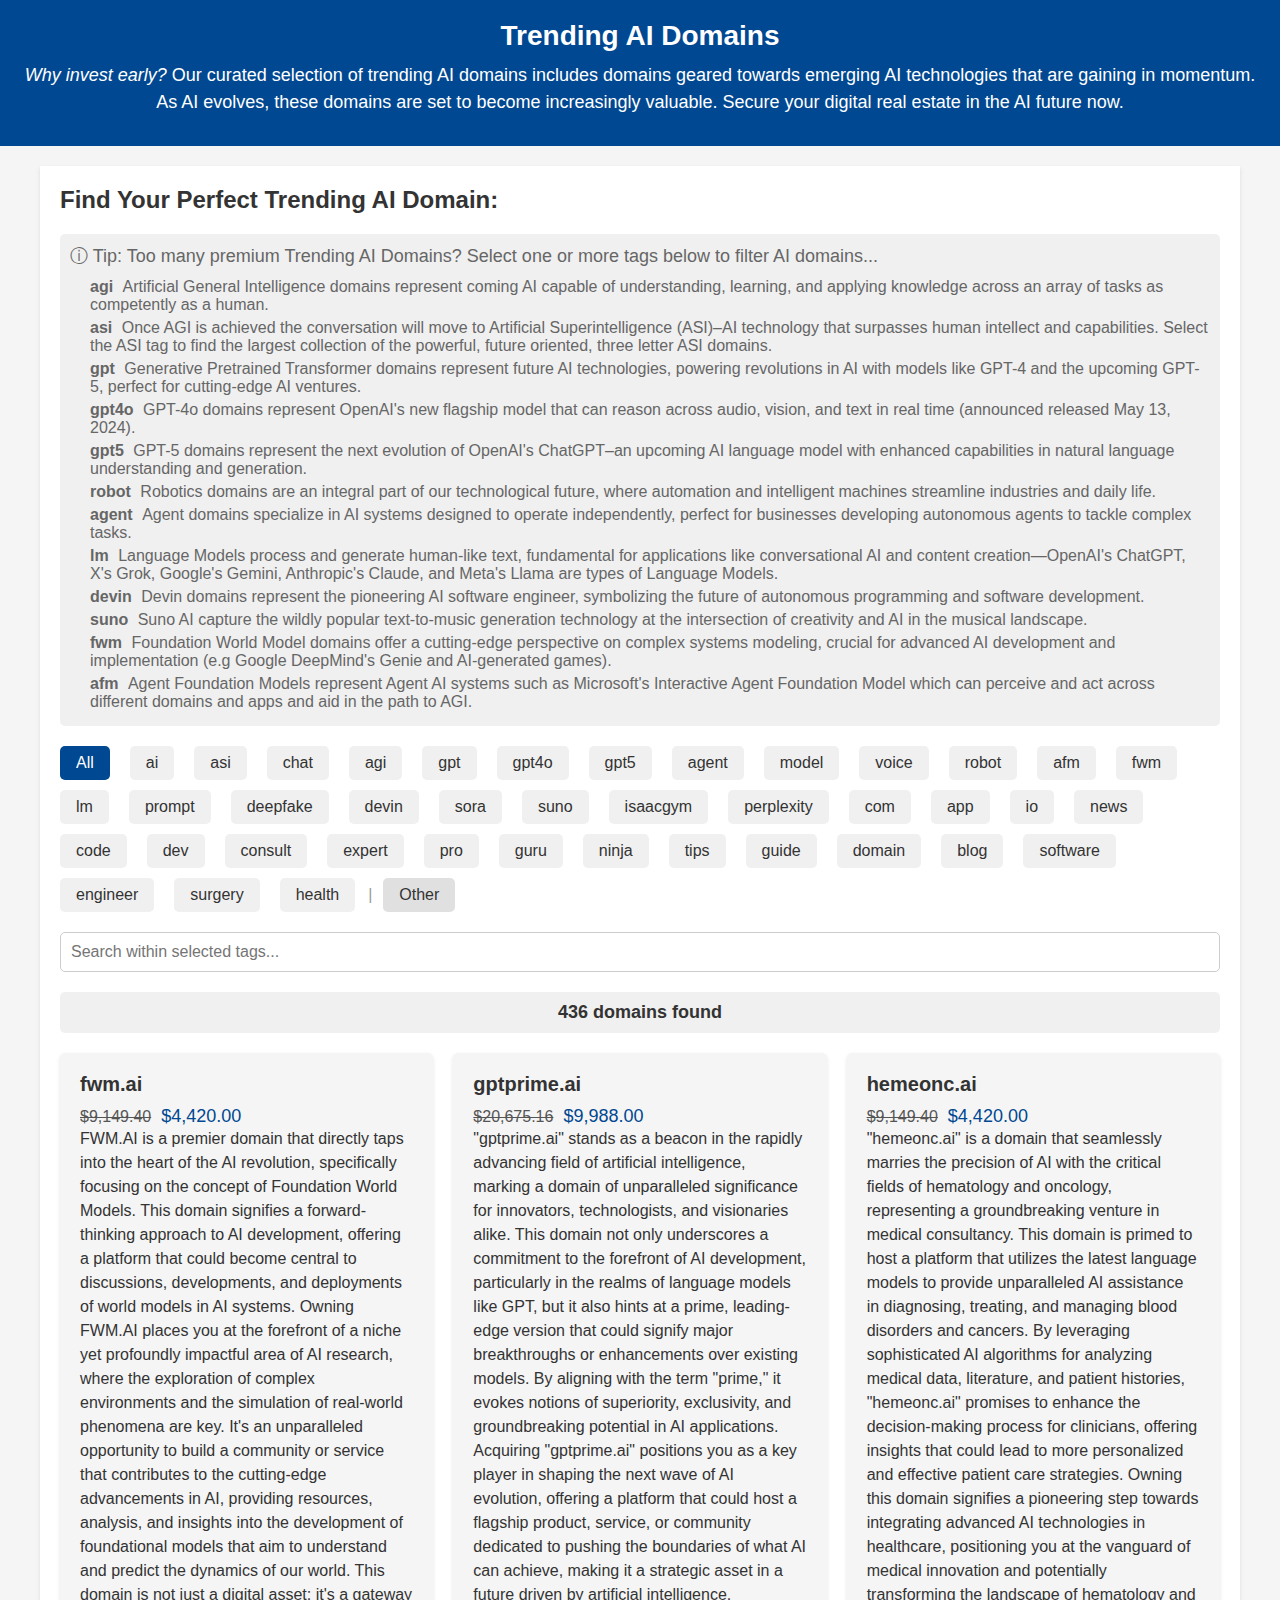
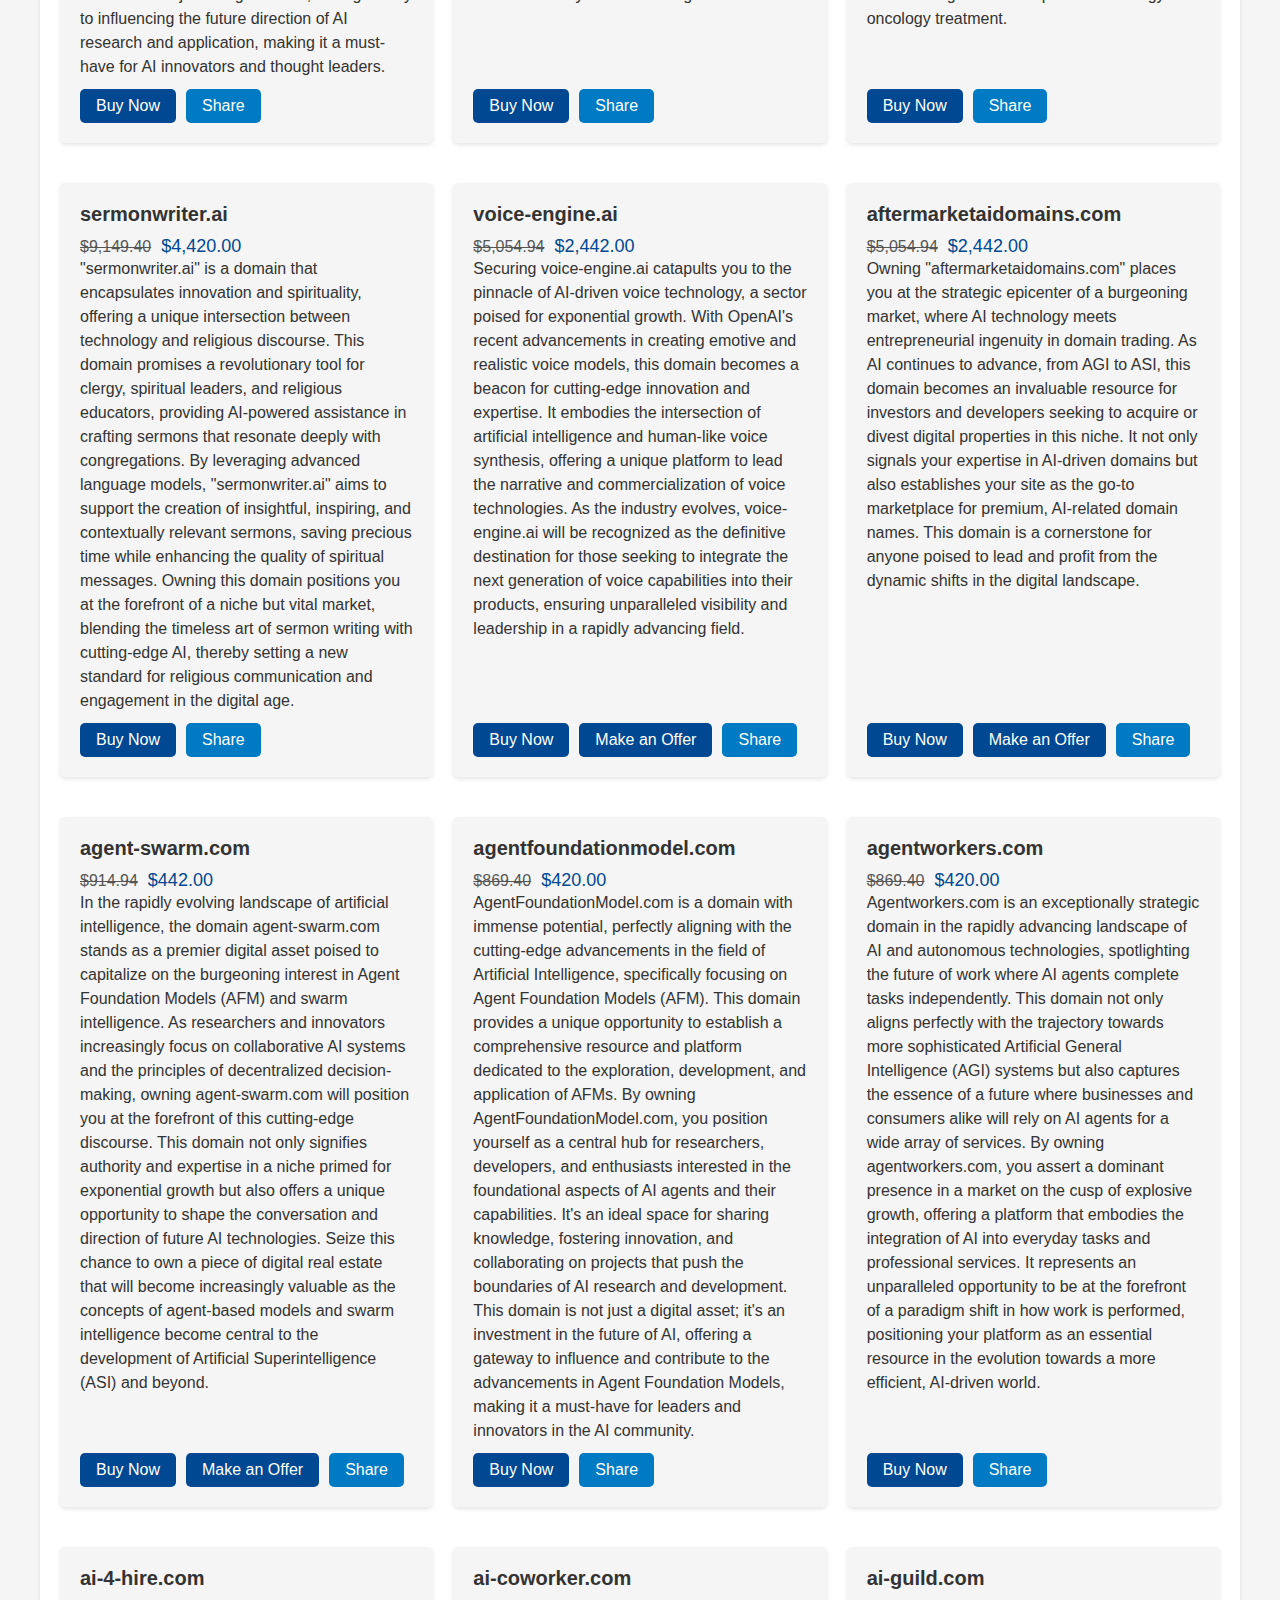
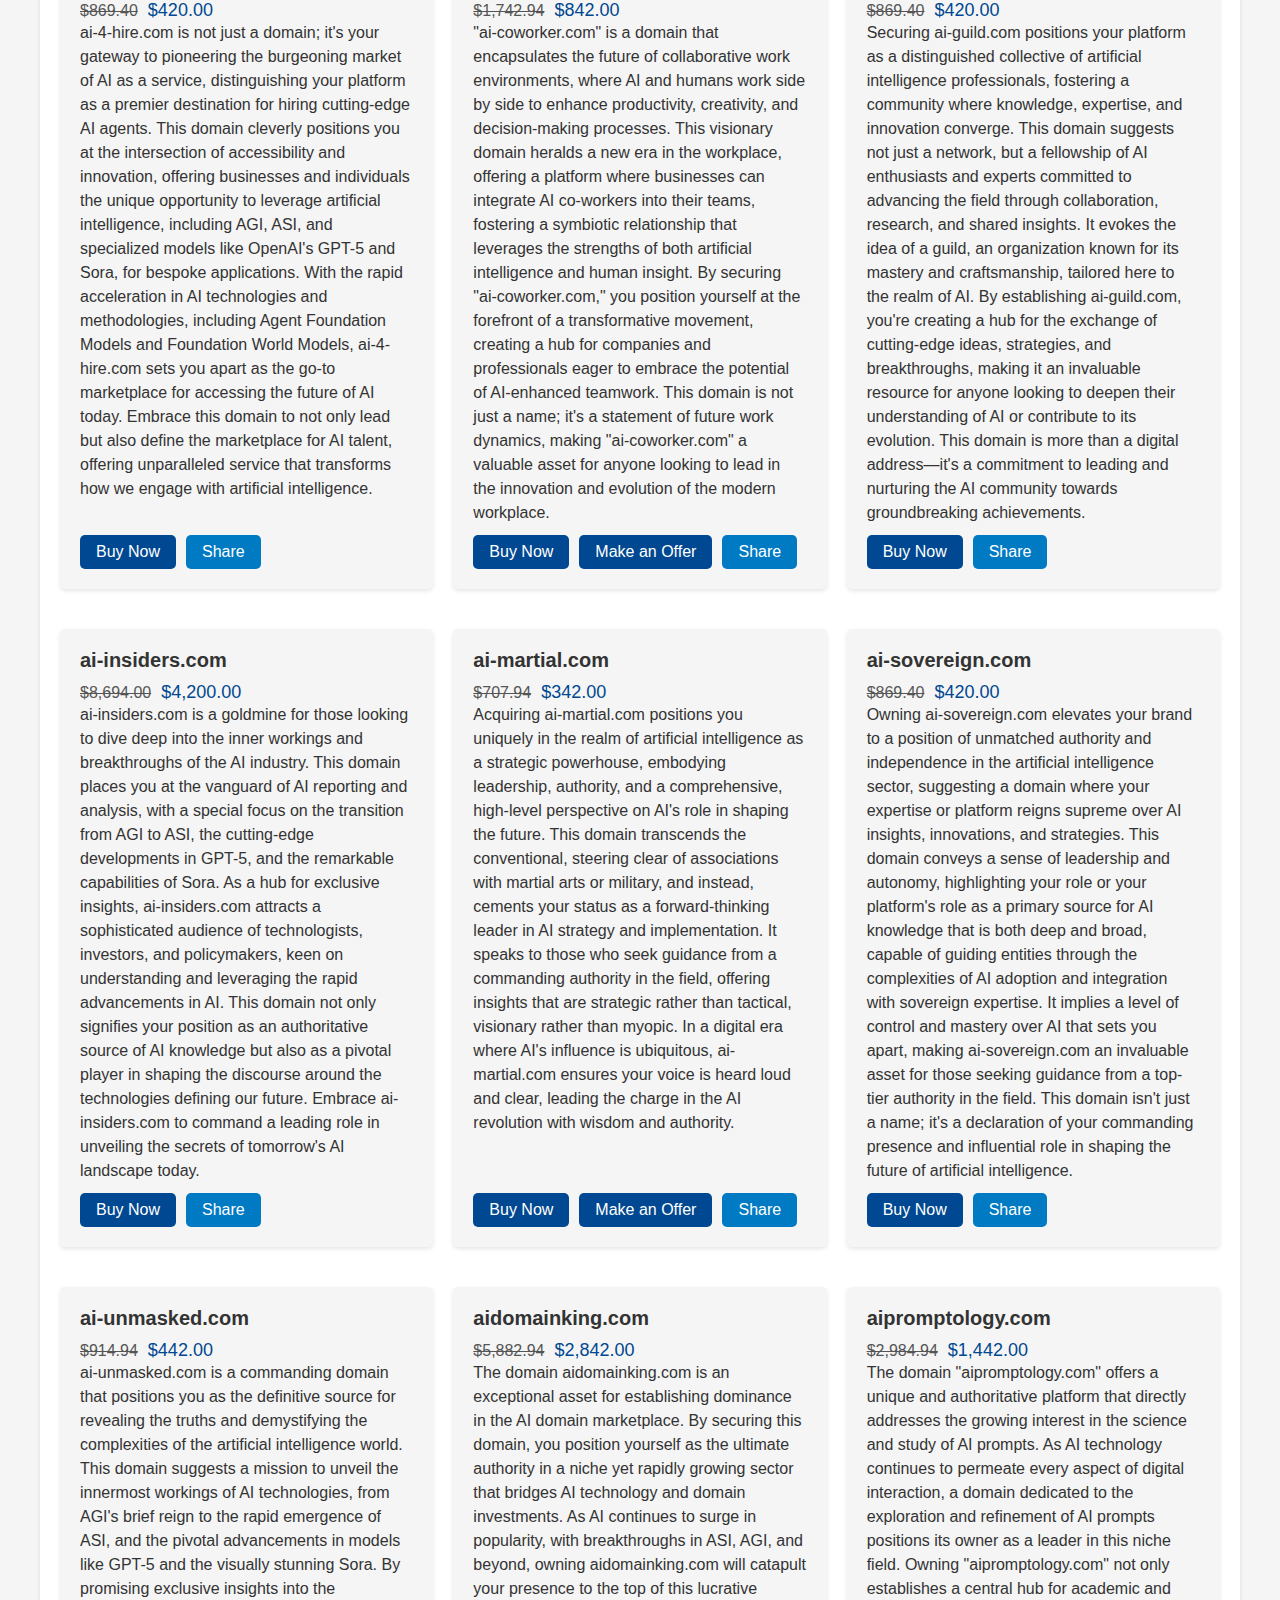
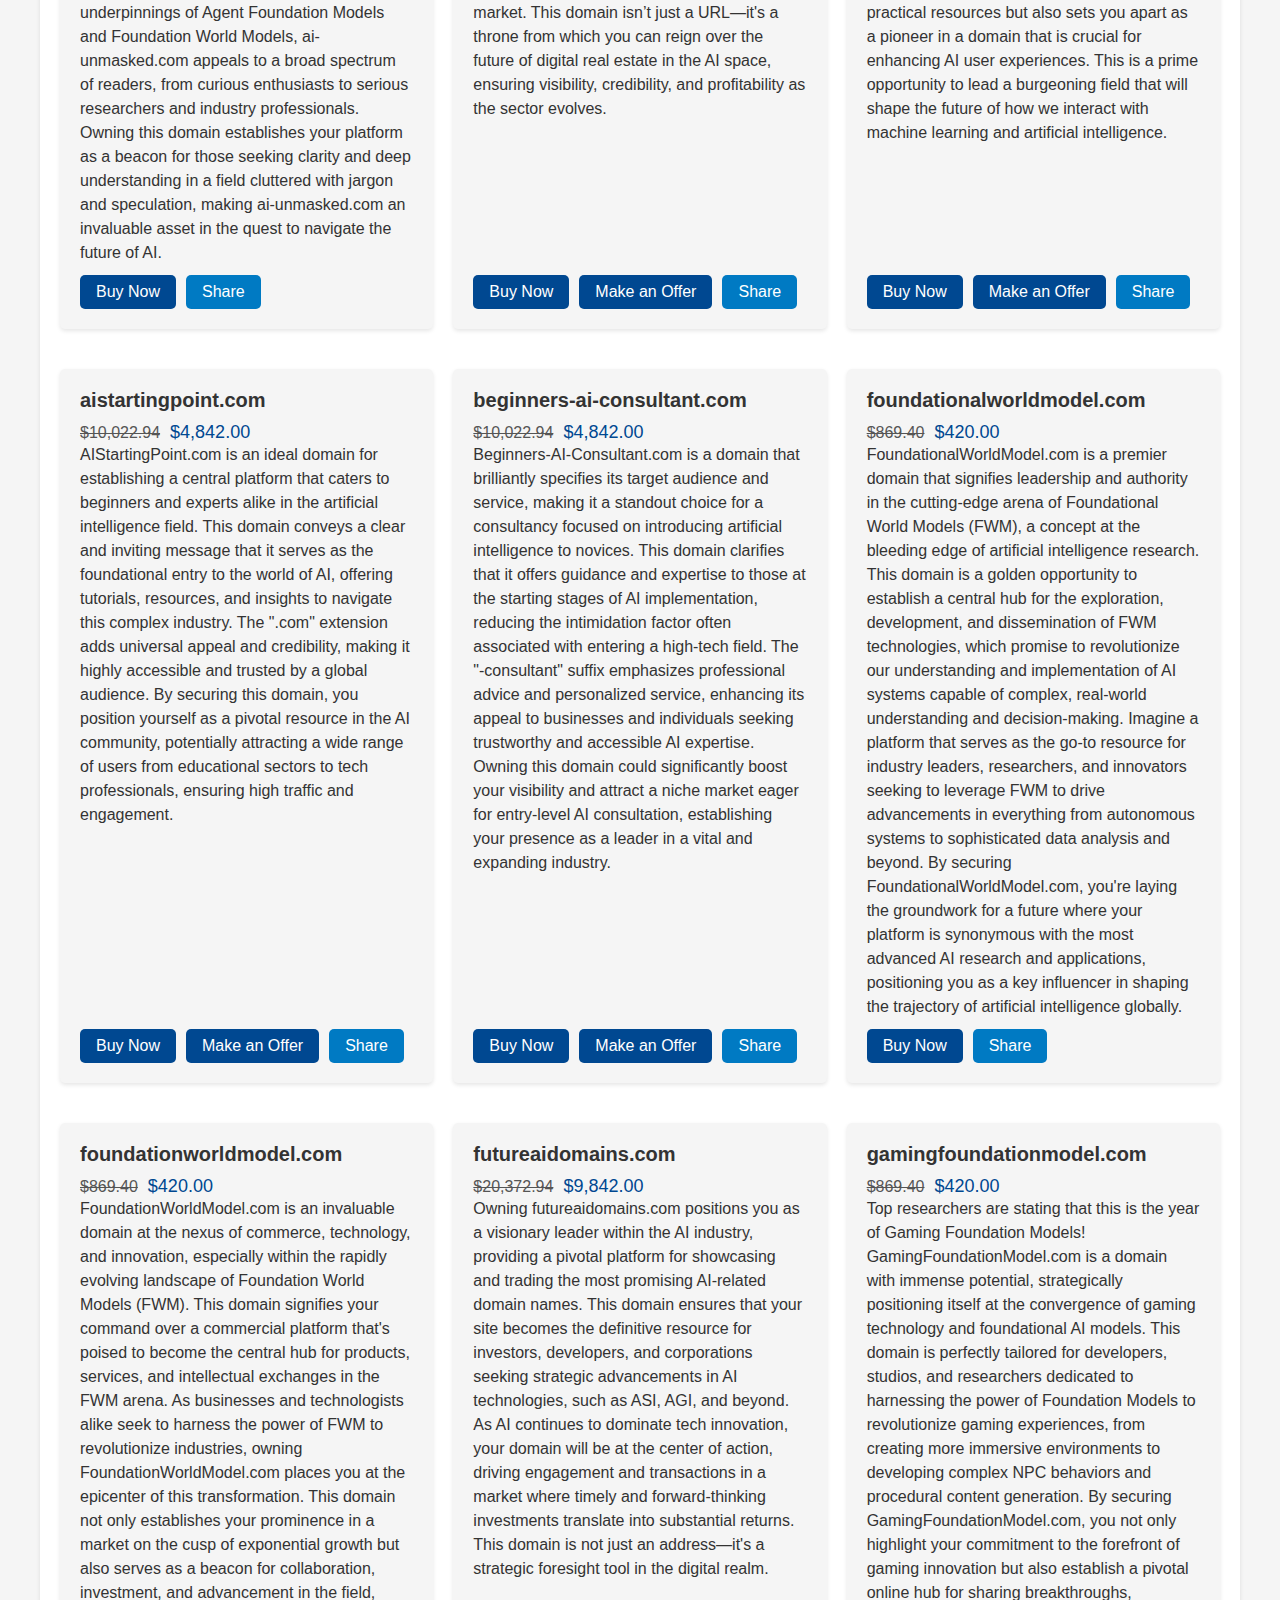
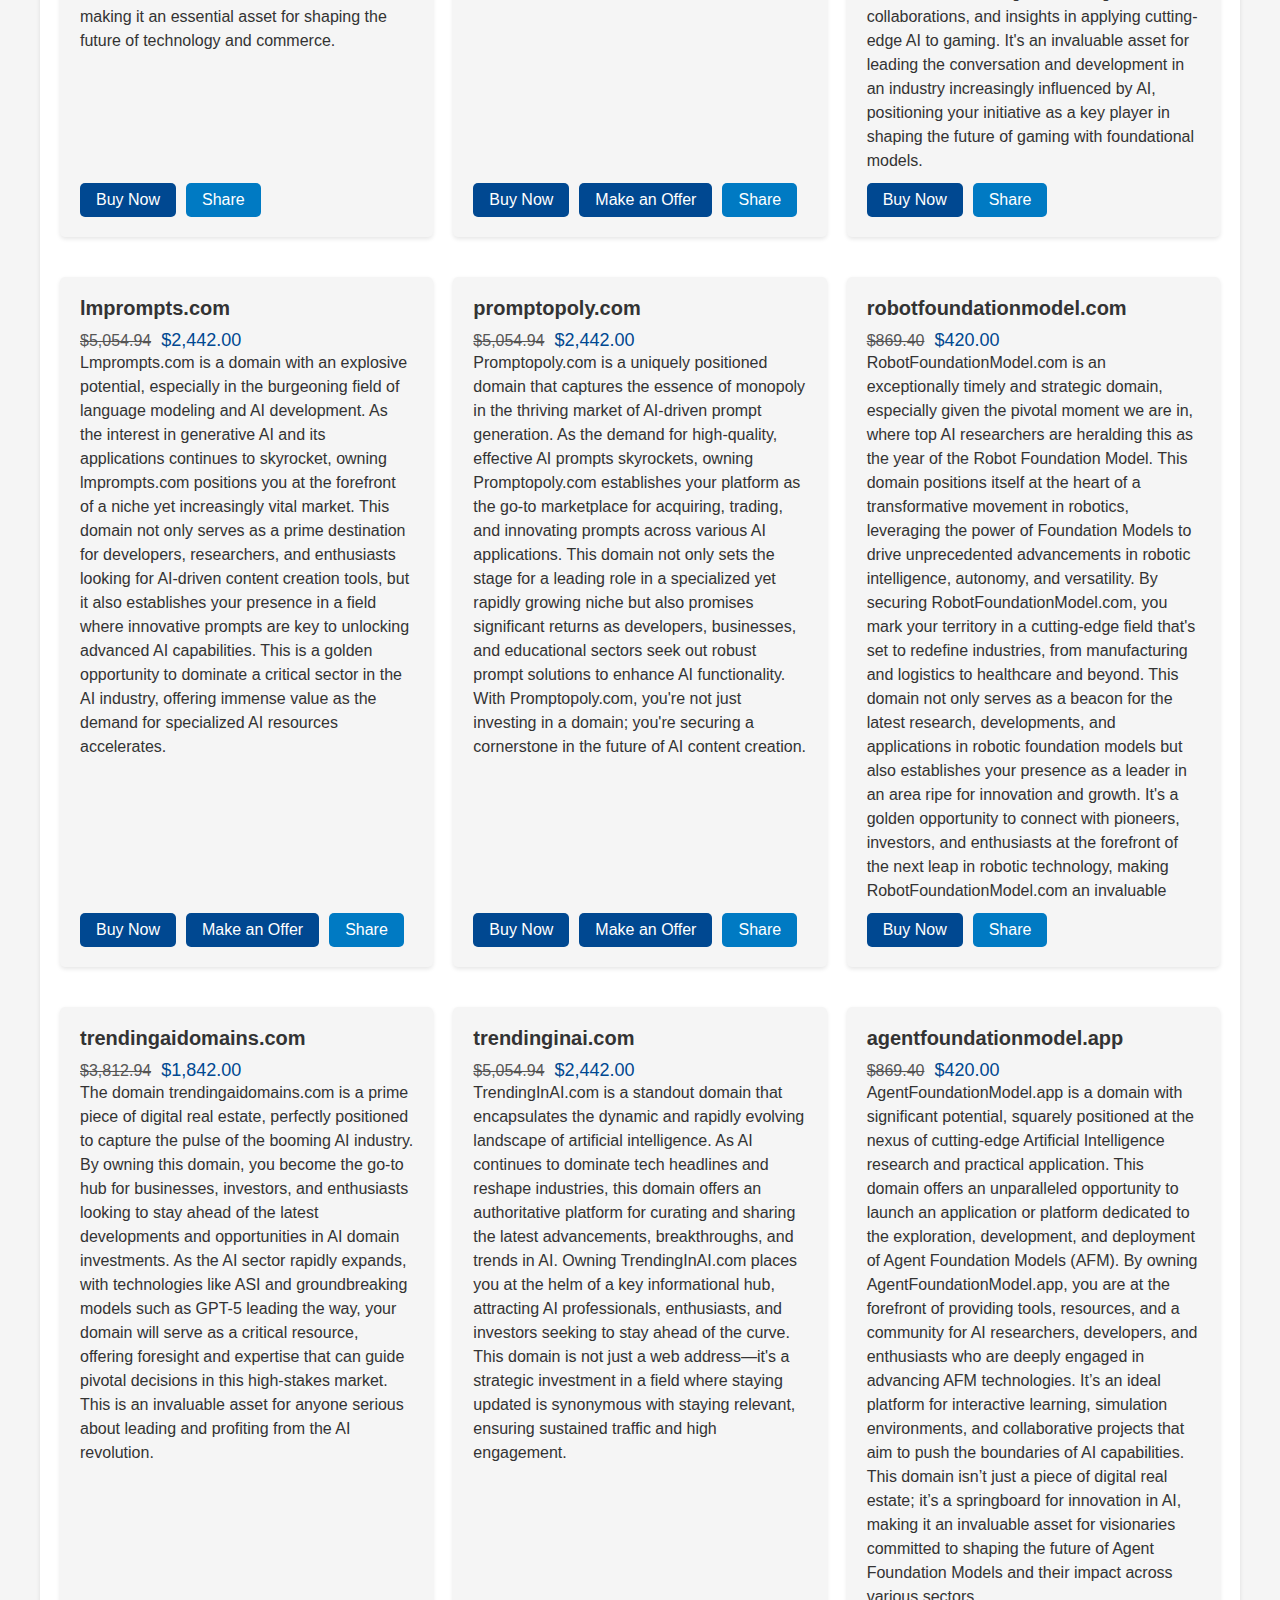
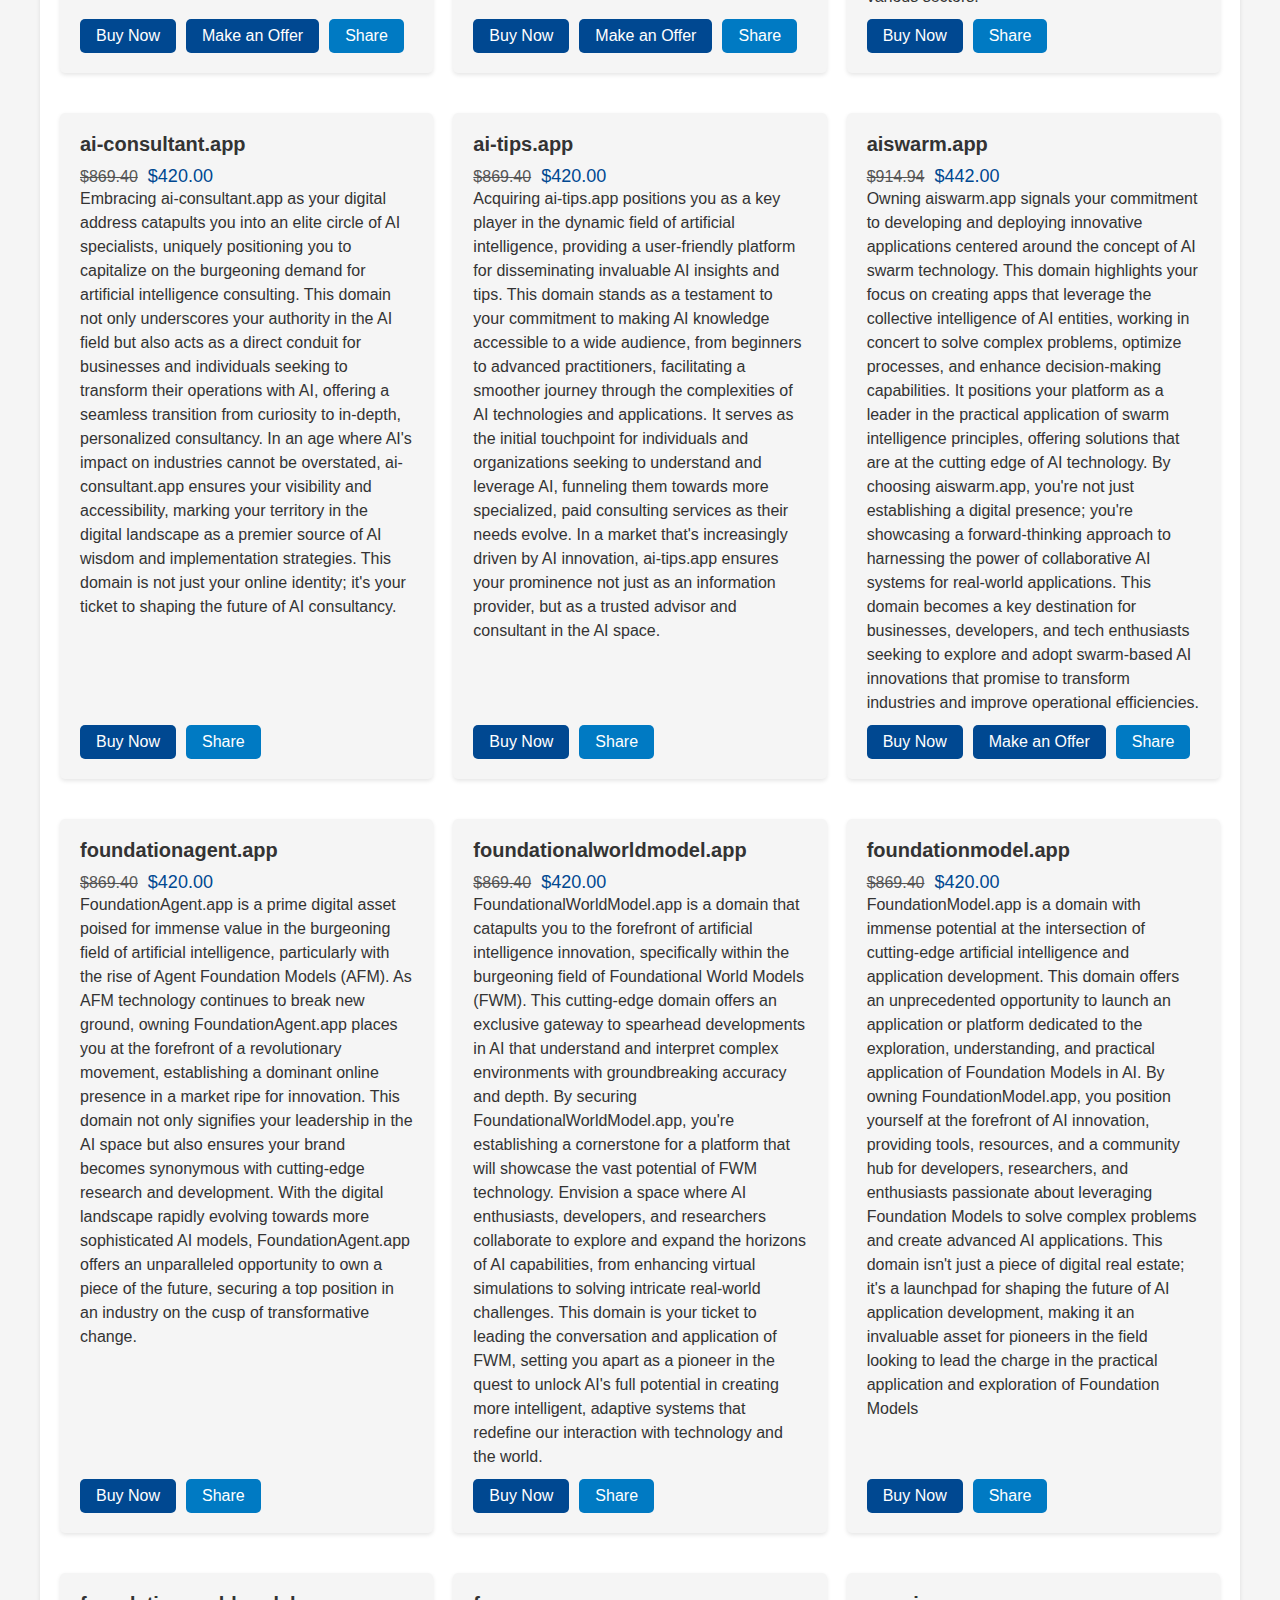
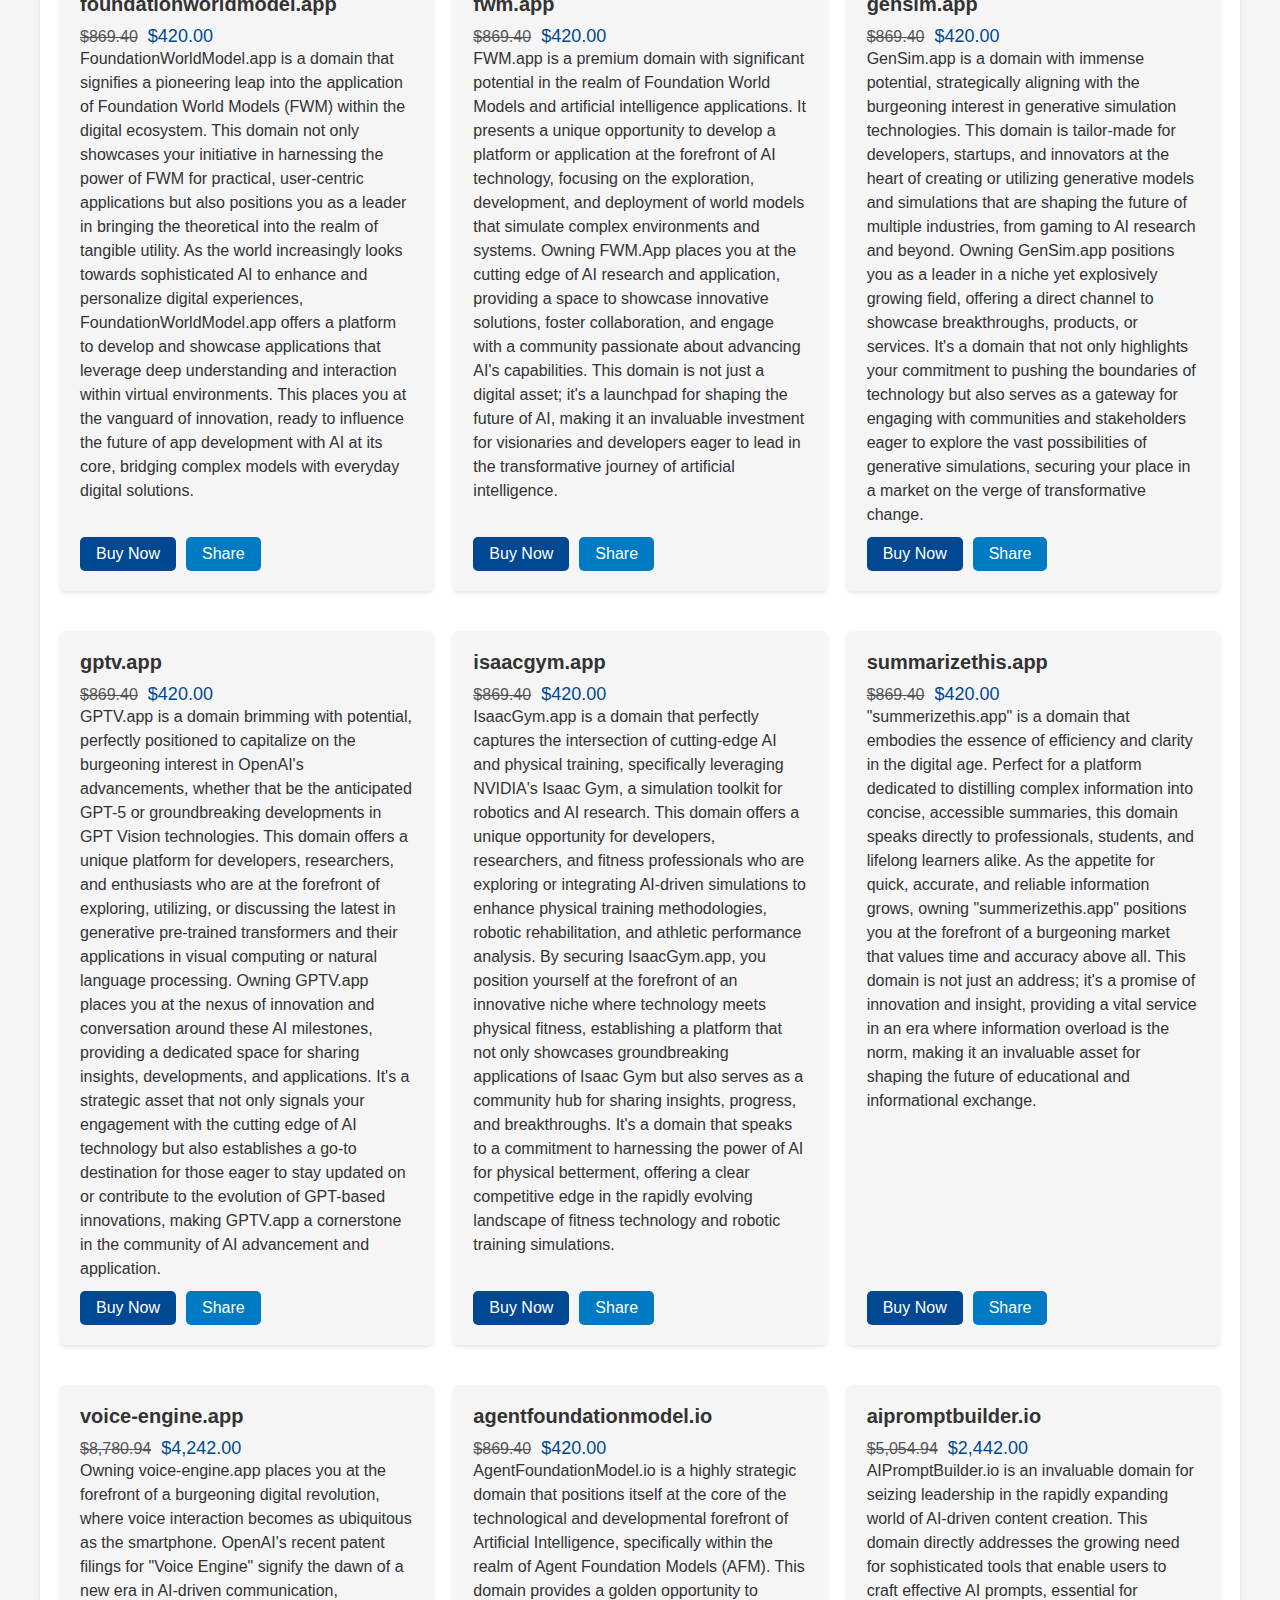
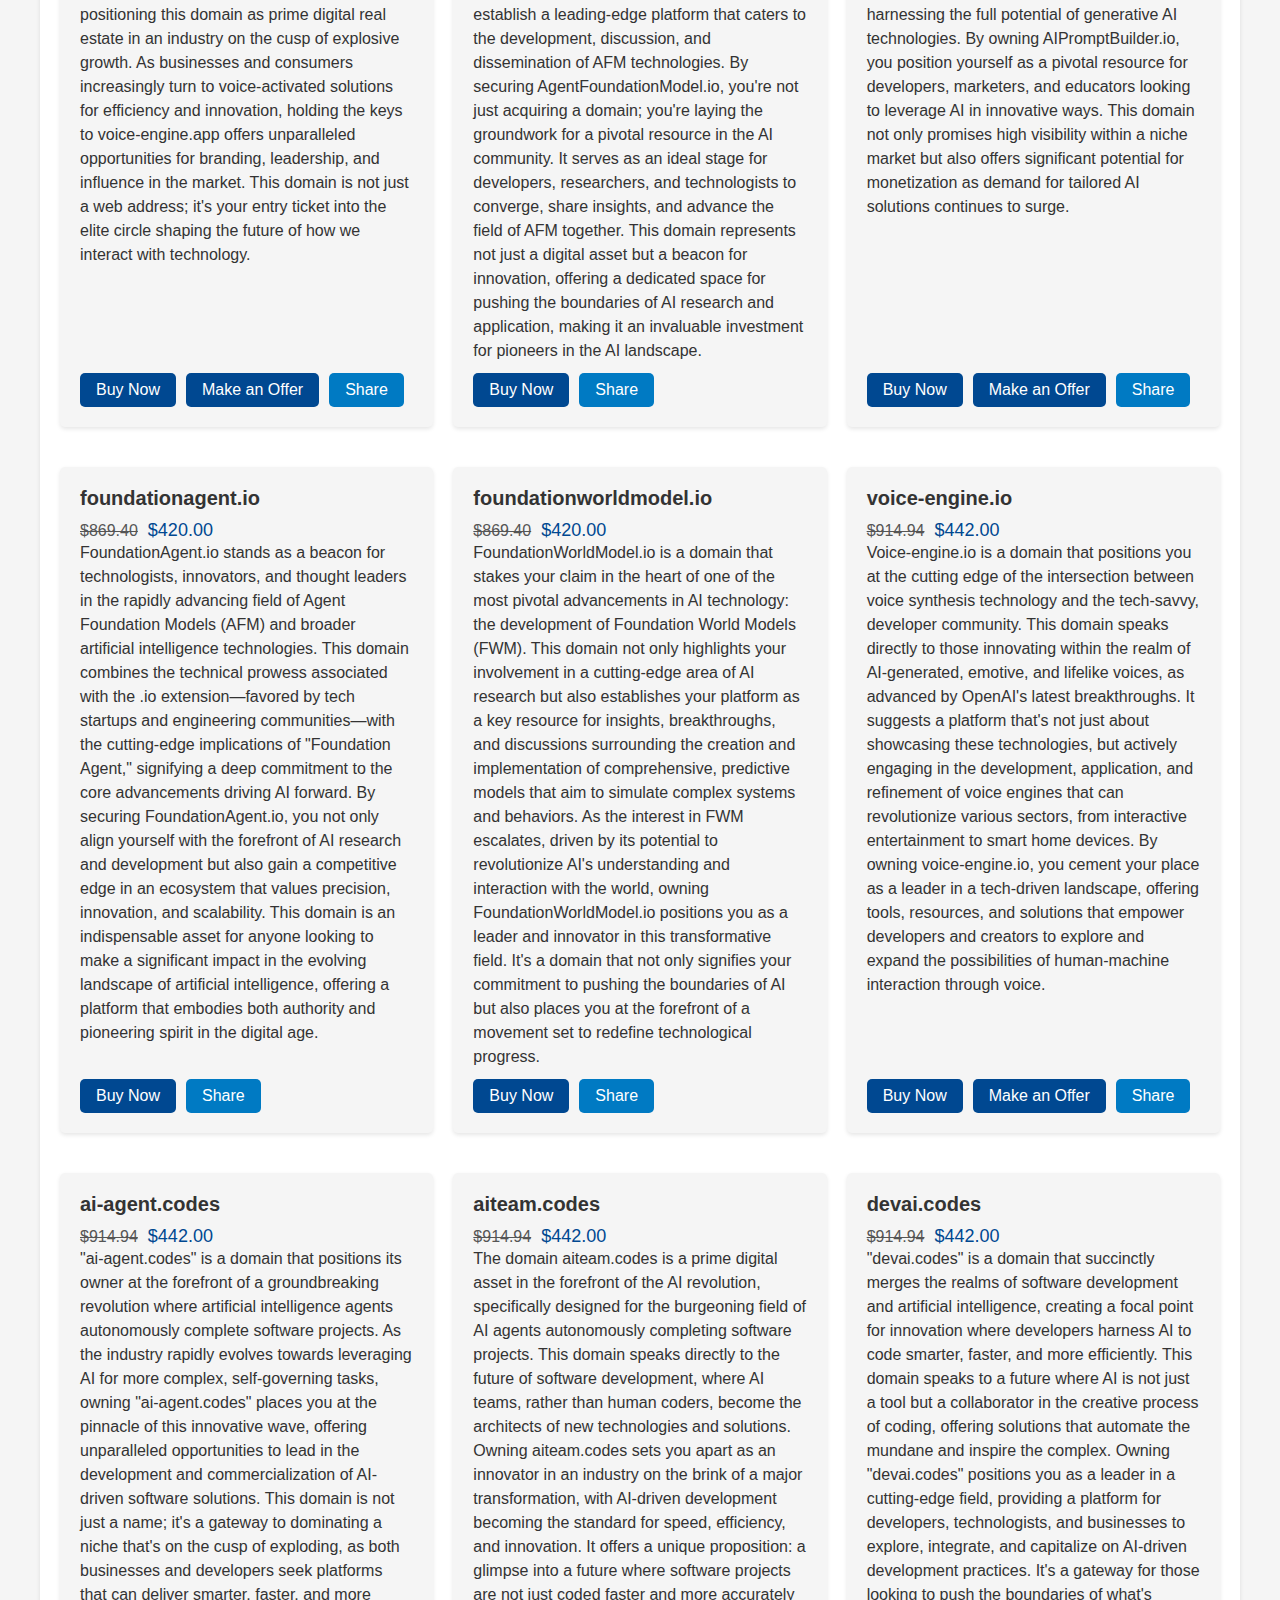
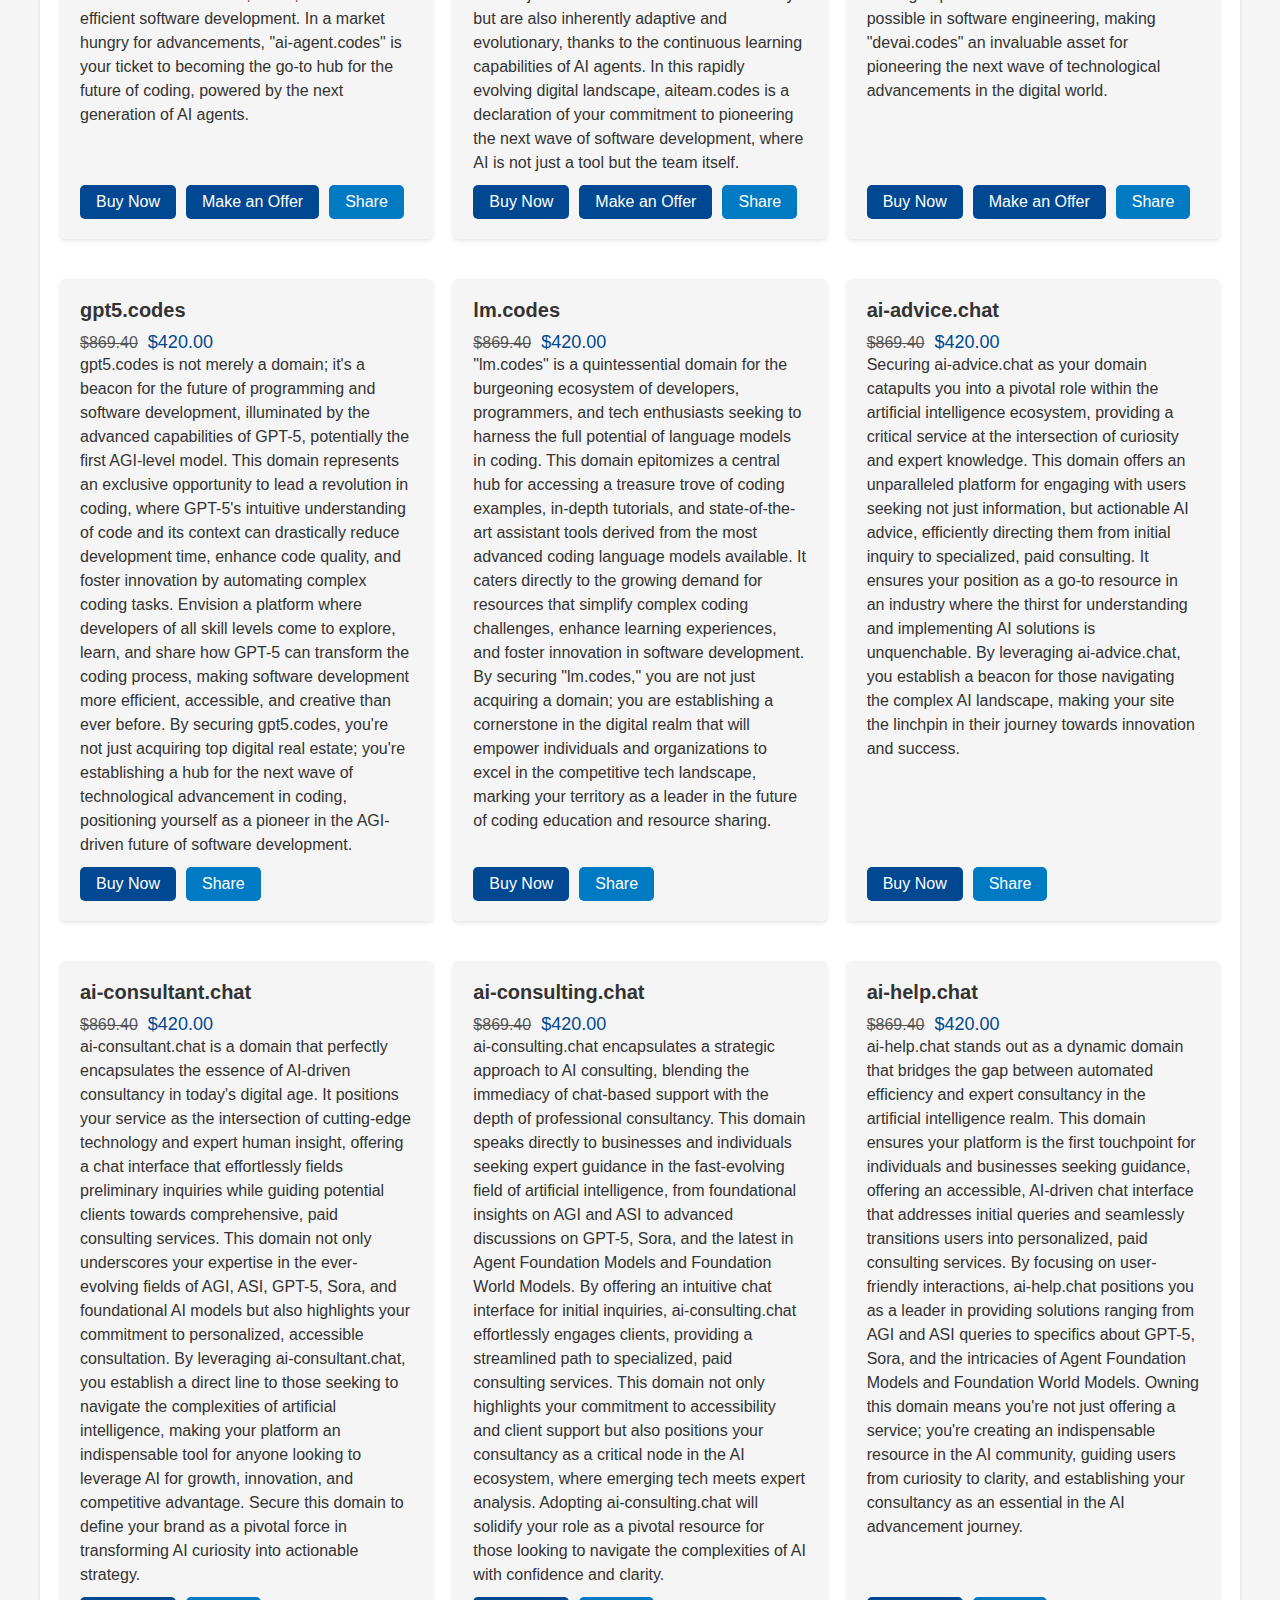
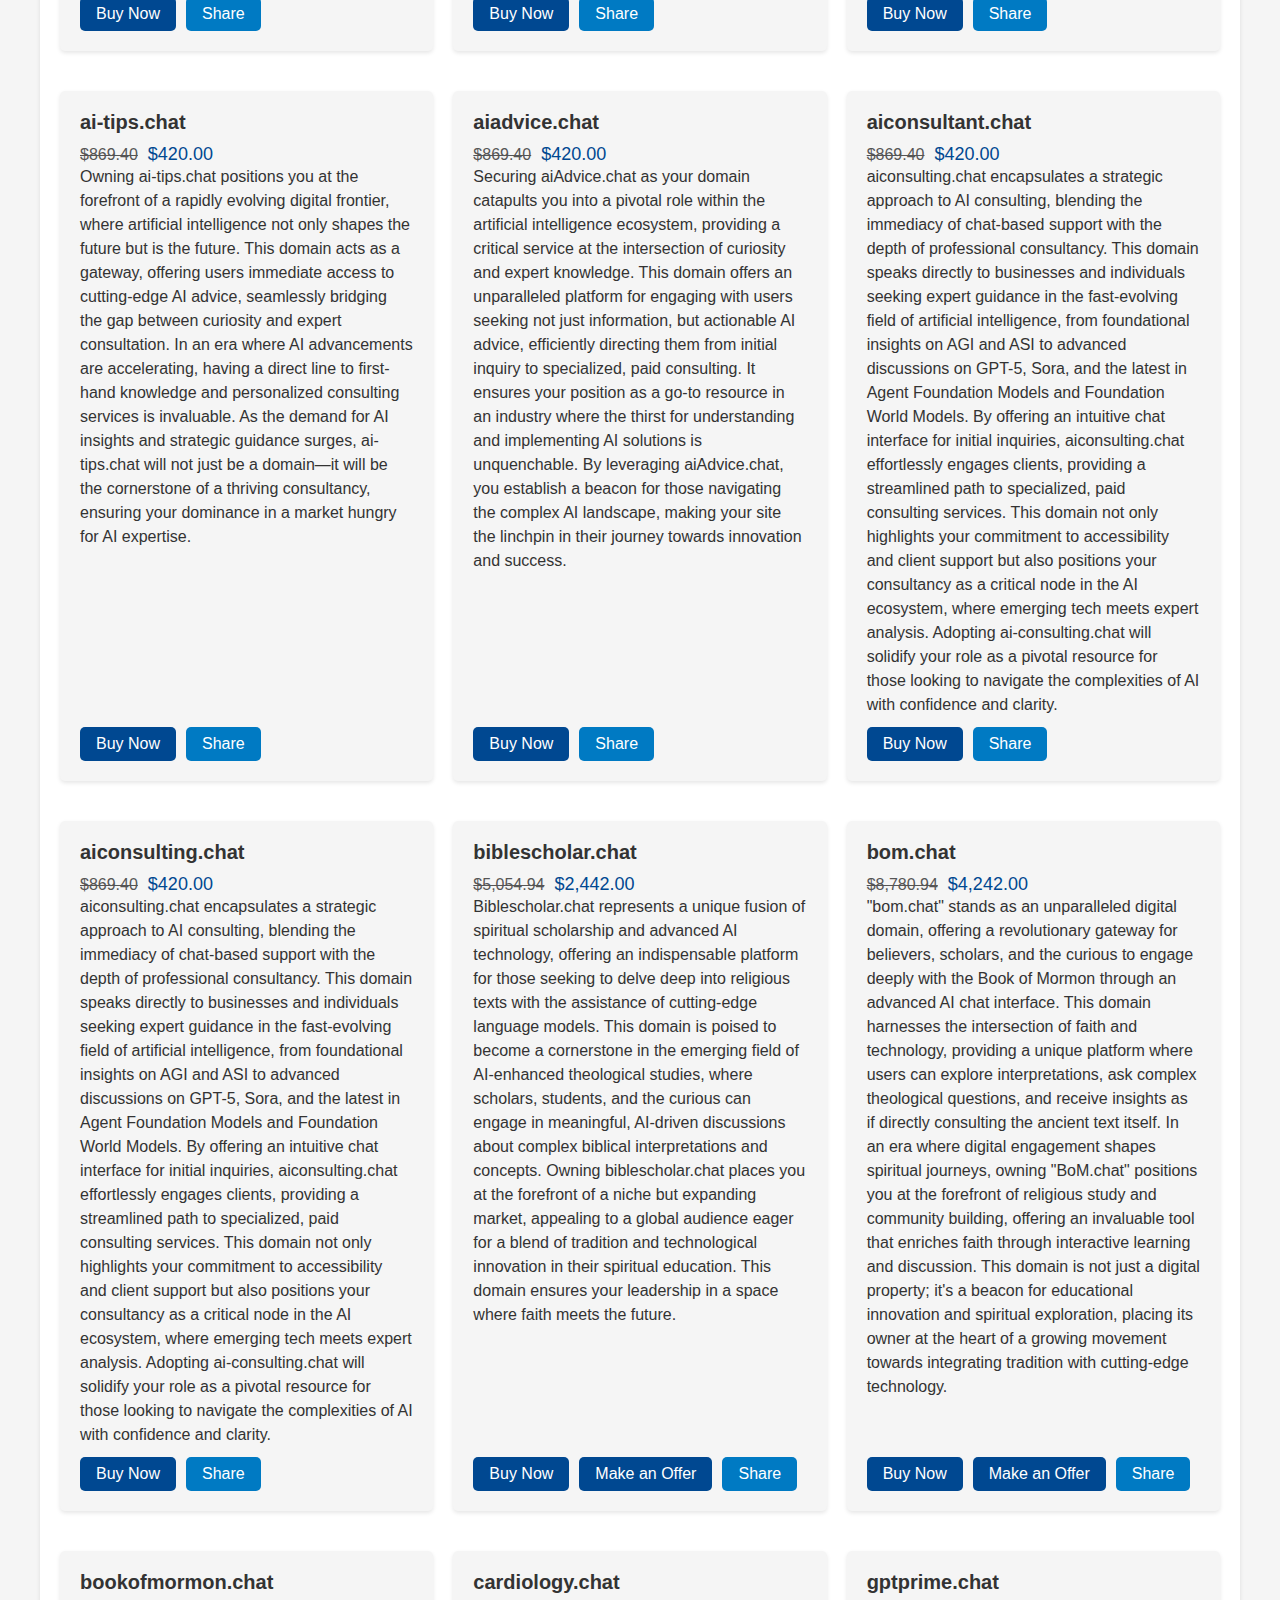
==== commit 5260915d: "Update domains.json" ====
--- a/dev.html
+++ b/dev.html
@@ -97,6 +97,14 @@
               </dd>
             </div>
             <div>
+              <dt>gpt4o</dt>
+              <dd>
+                GPT-4o domains represent OpenAI's new flagship model that can
+                reason across audio, vision, and text in real time (announced
+                released May 13, 2024).
+              </dd>
+            </div>
+            <div>
               <dt>gpt5</dt>
               <dd>
                 GPT-5 domains represent the next evolution of OpenAI's
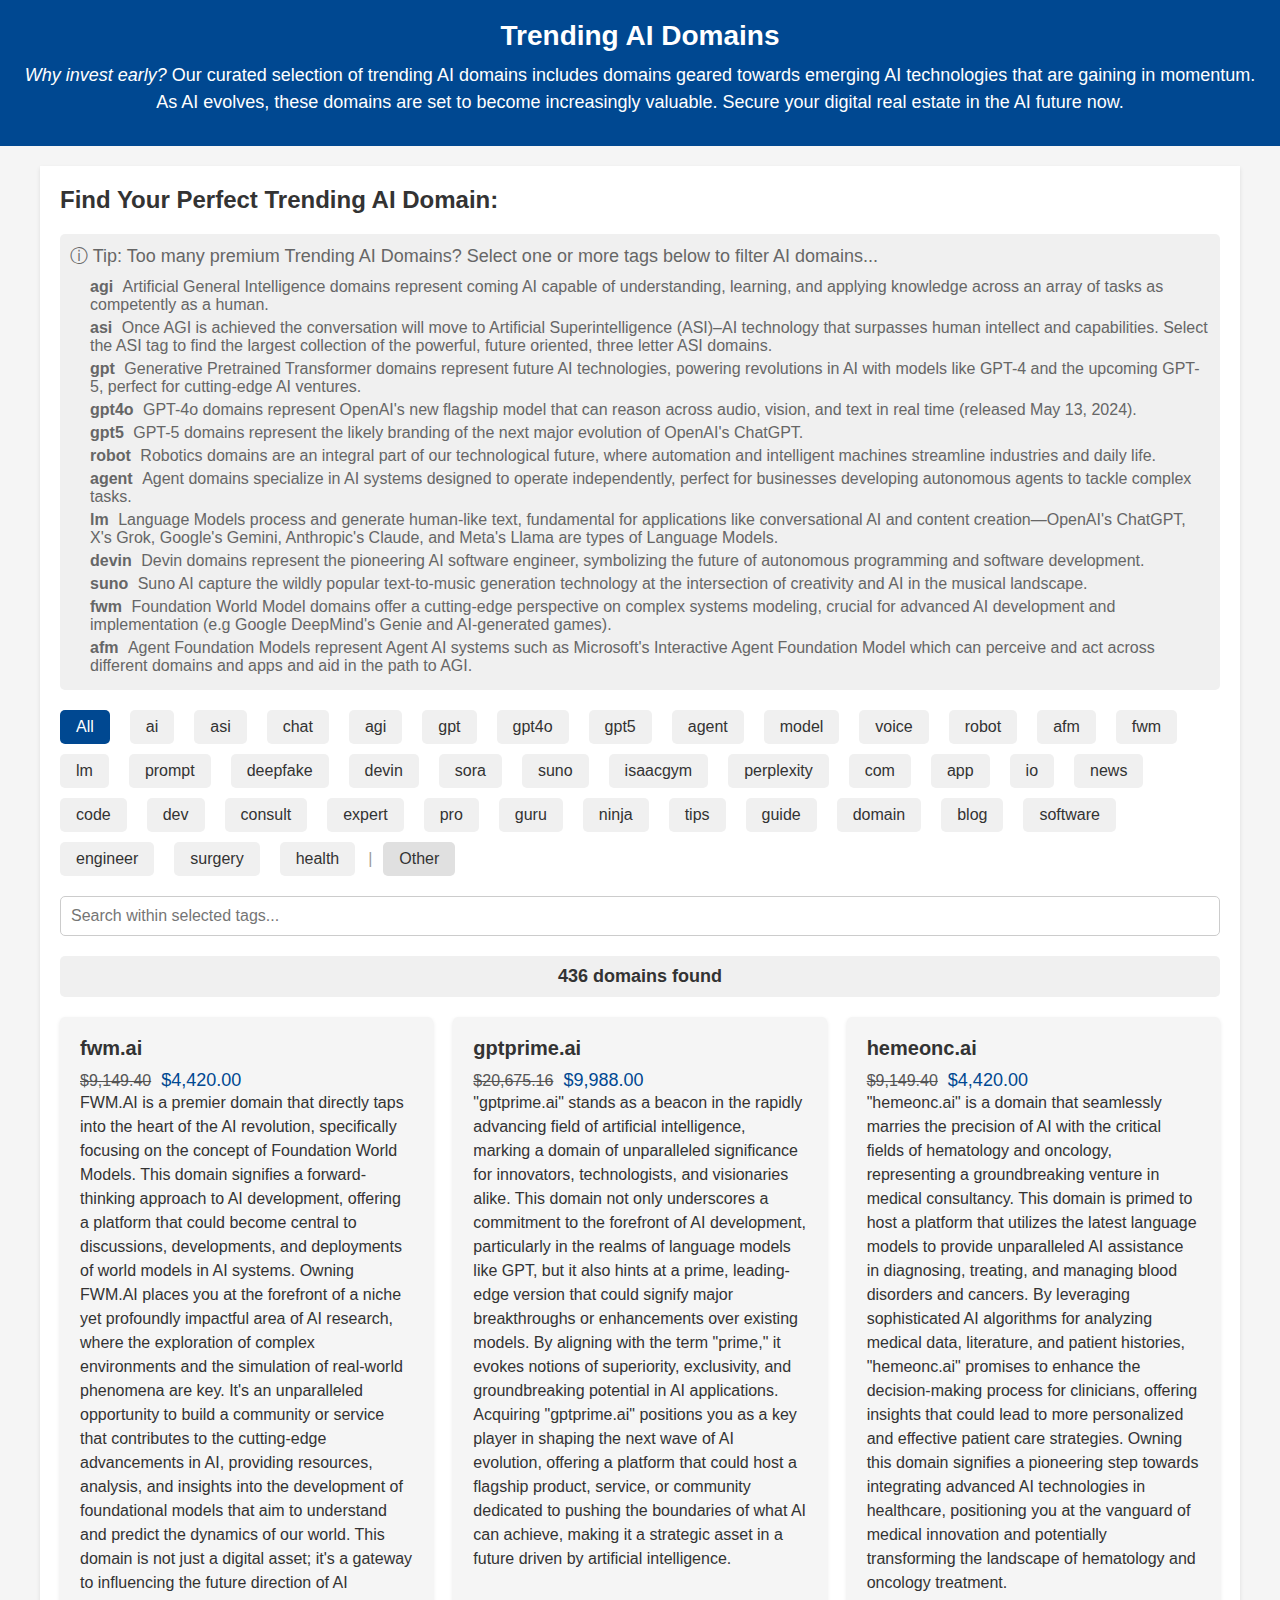
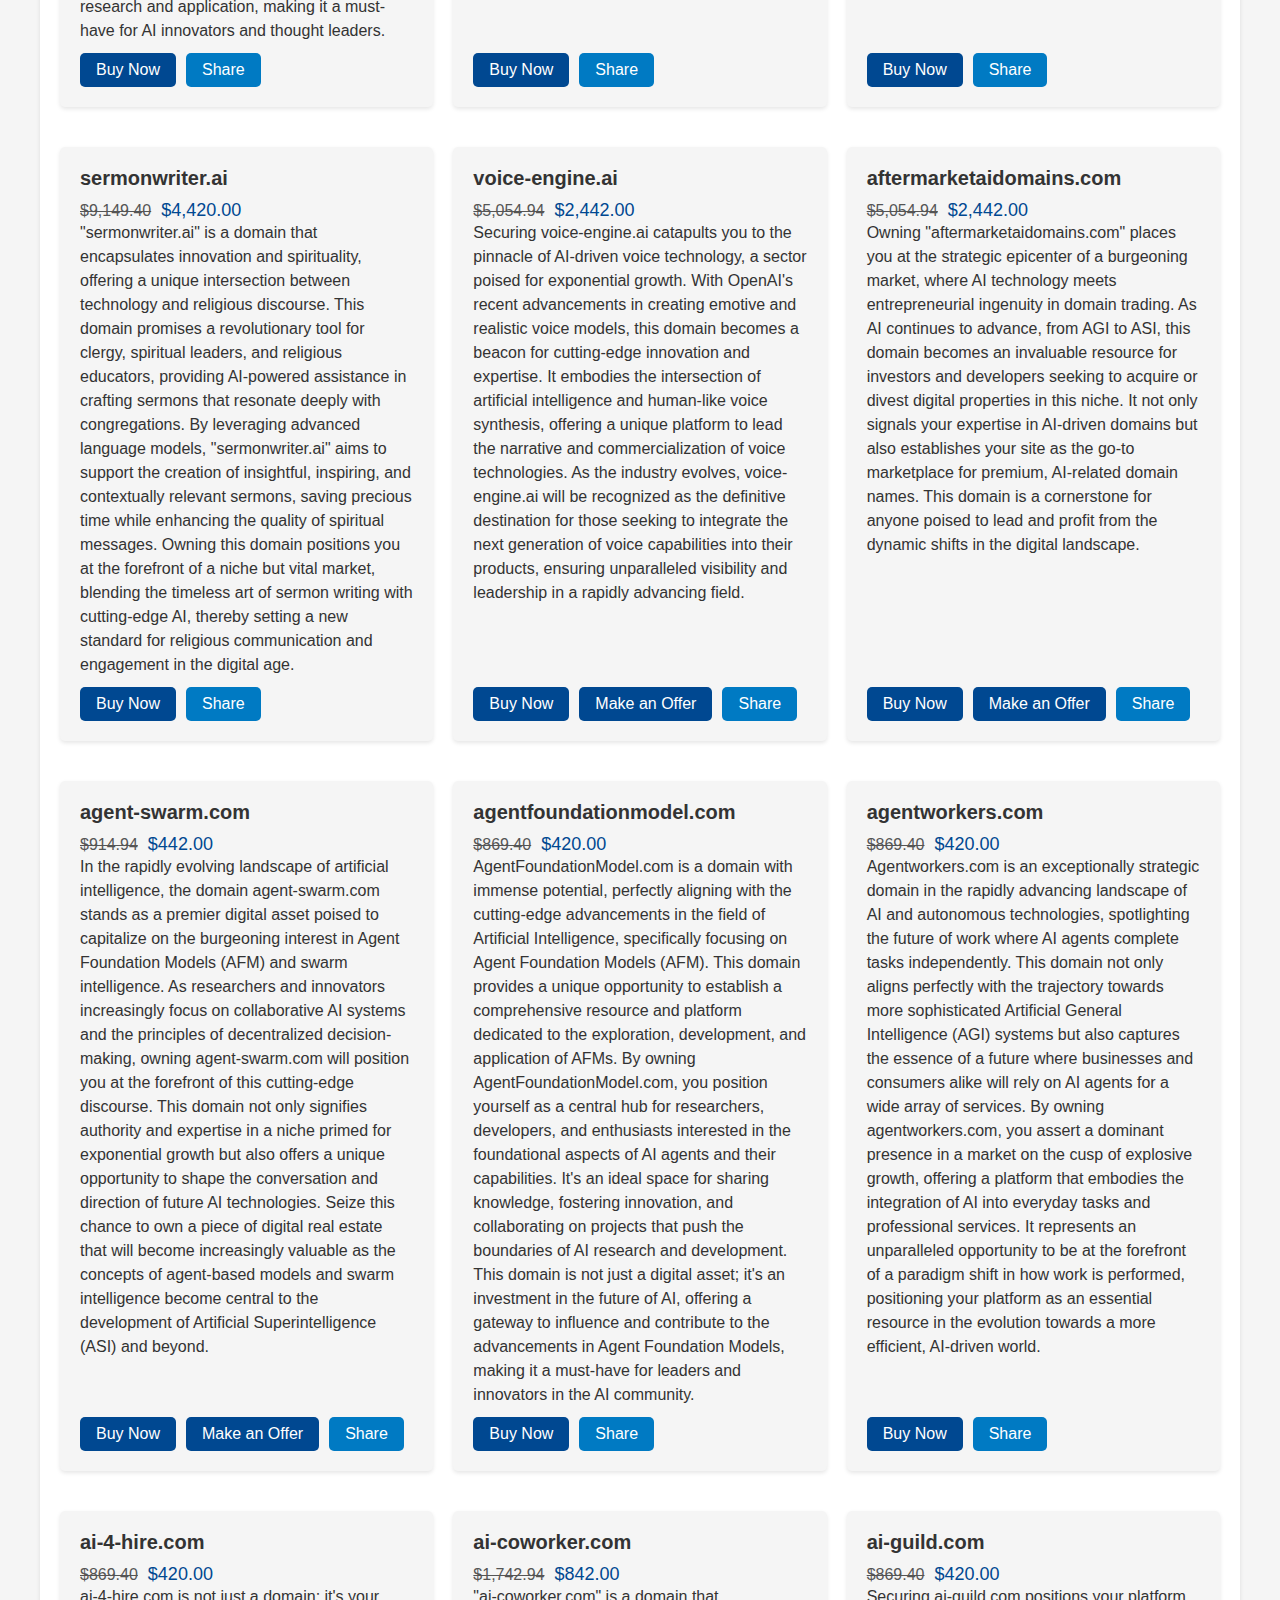
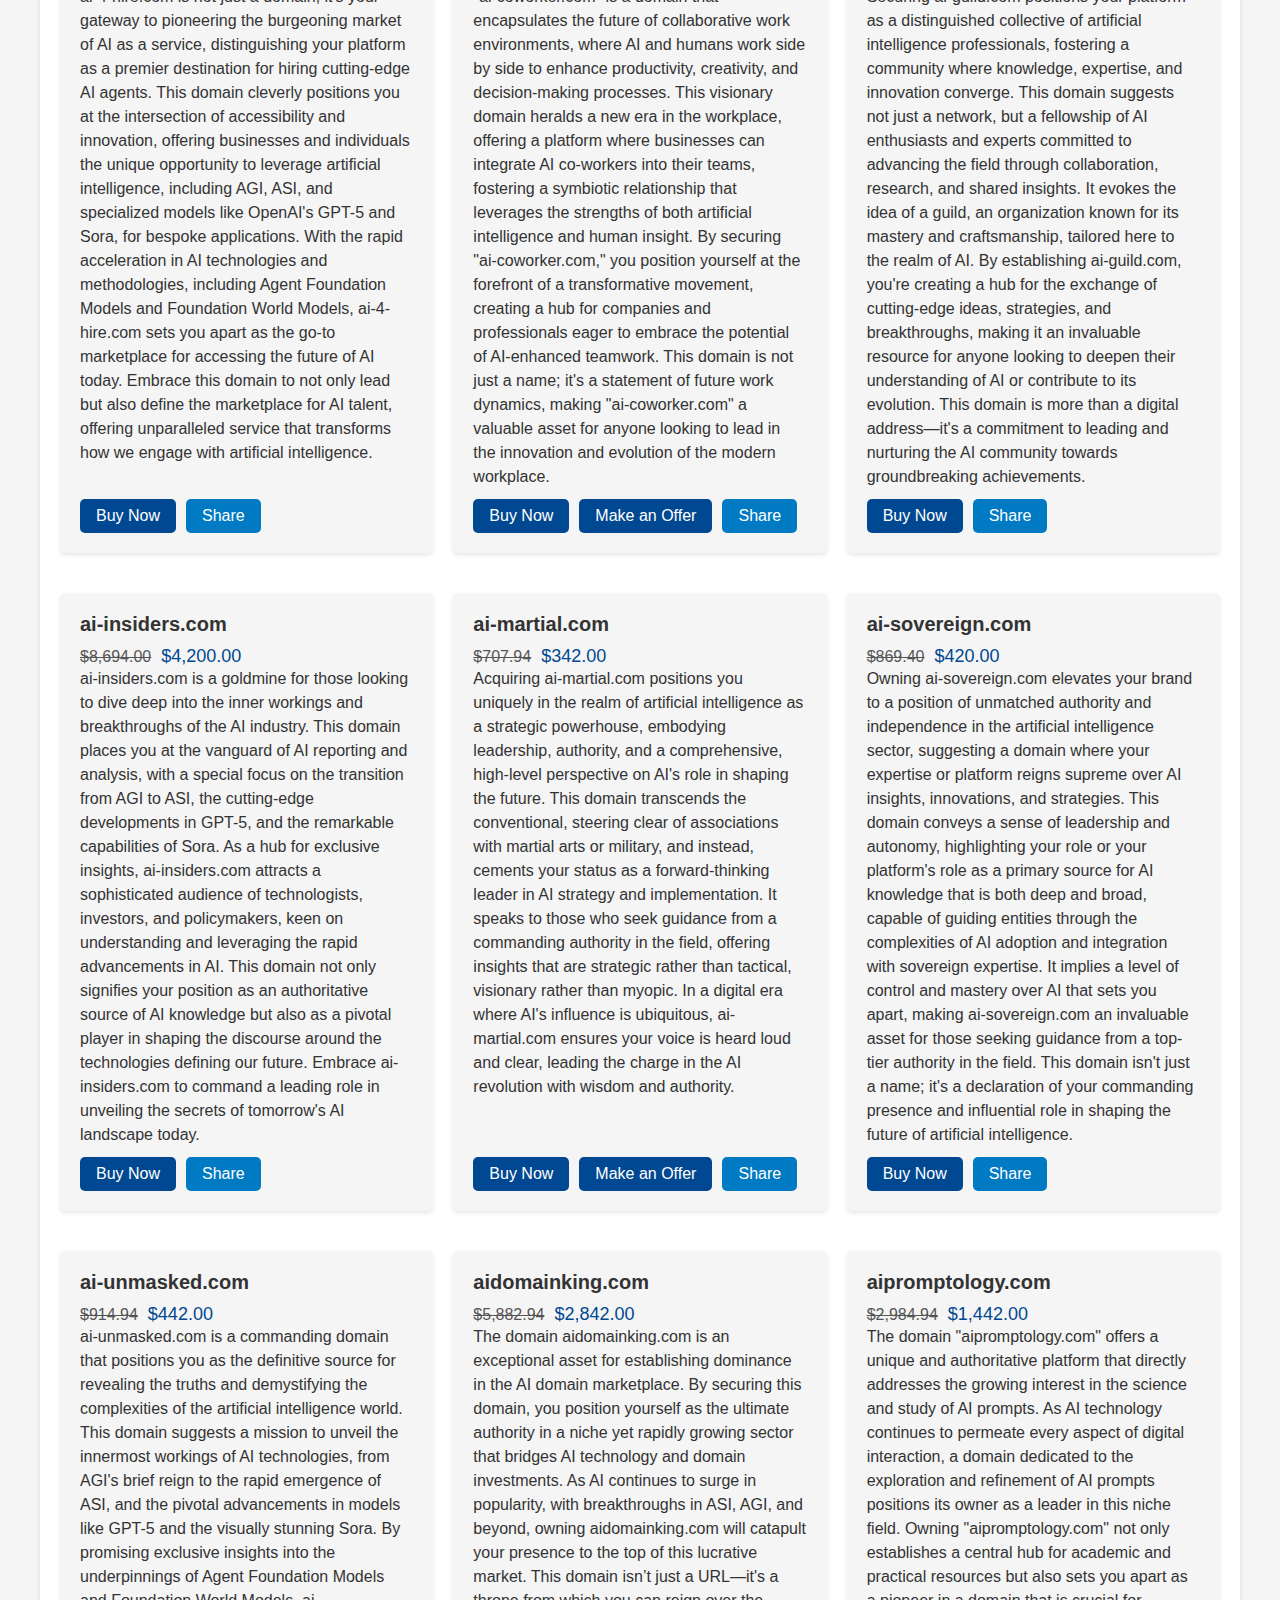
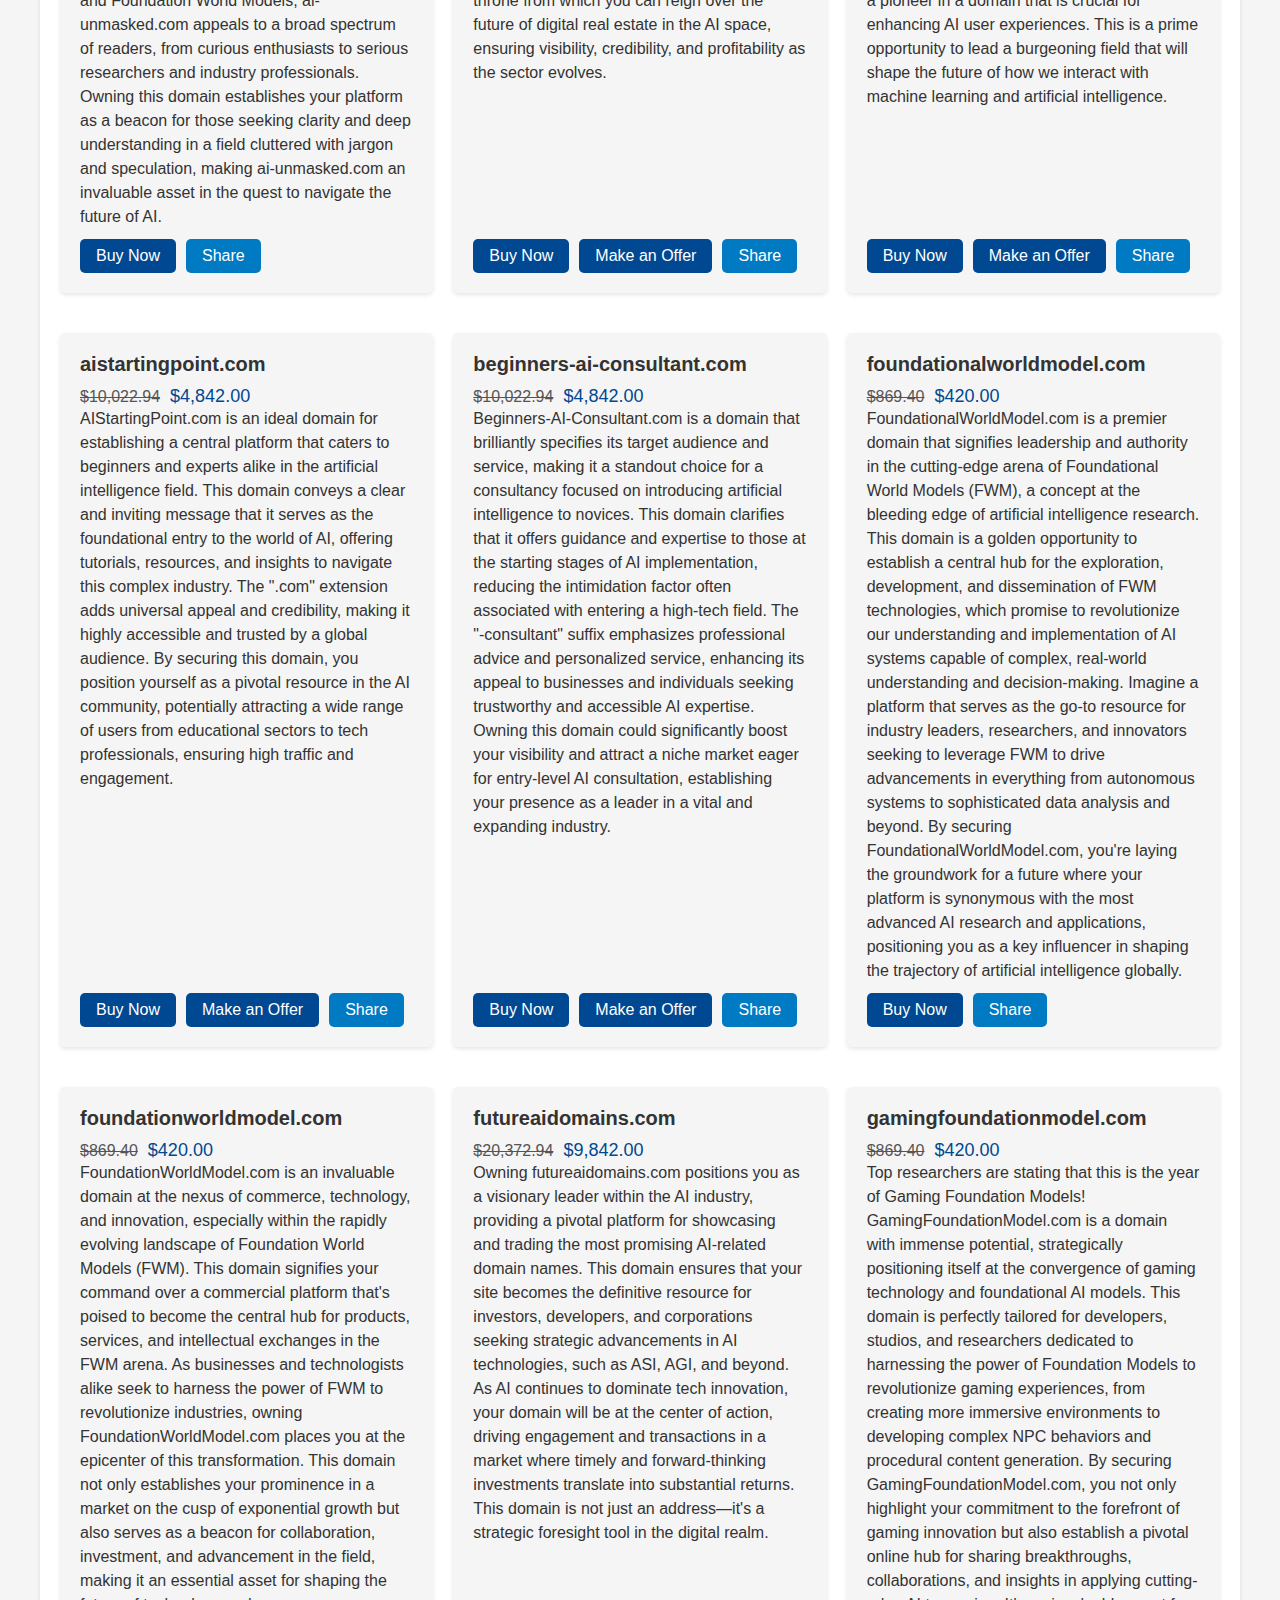
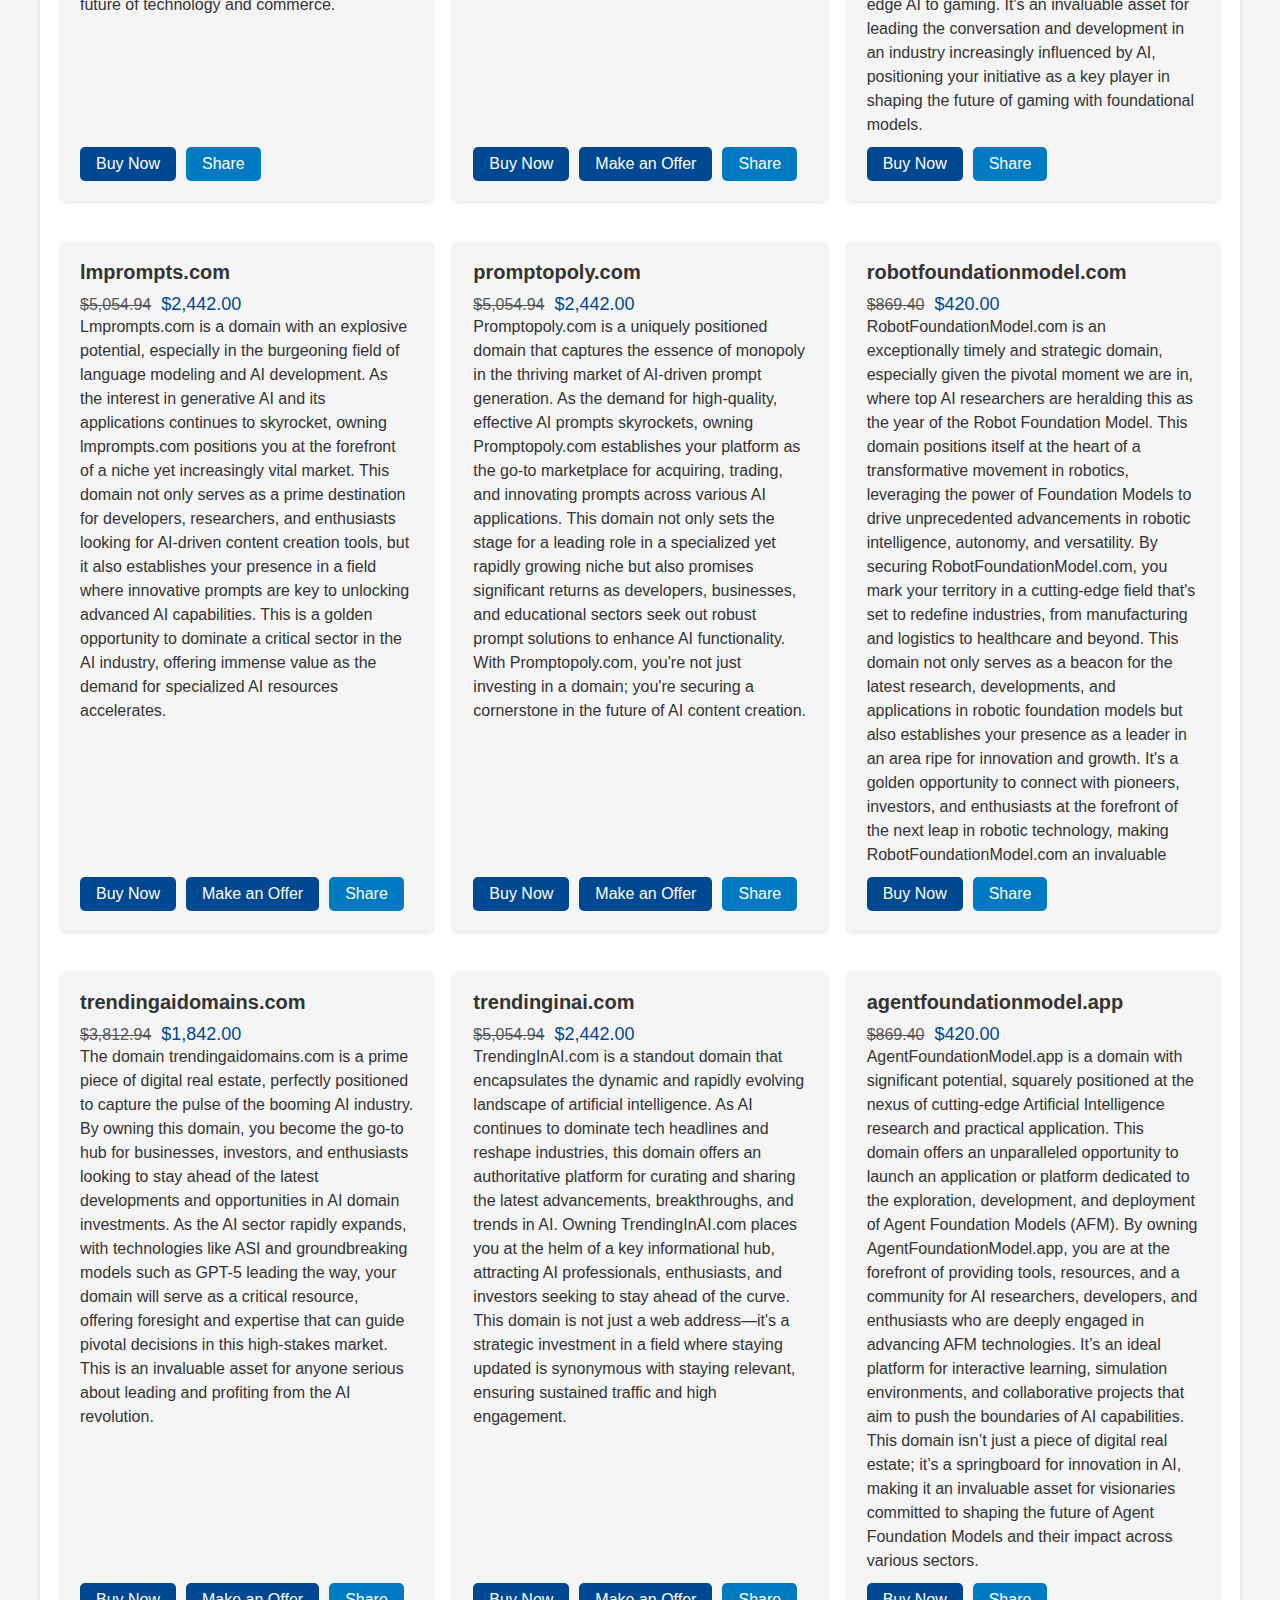
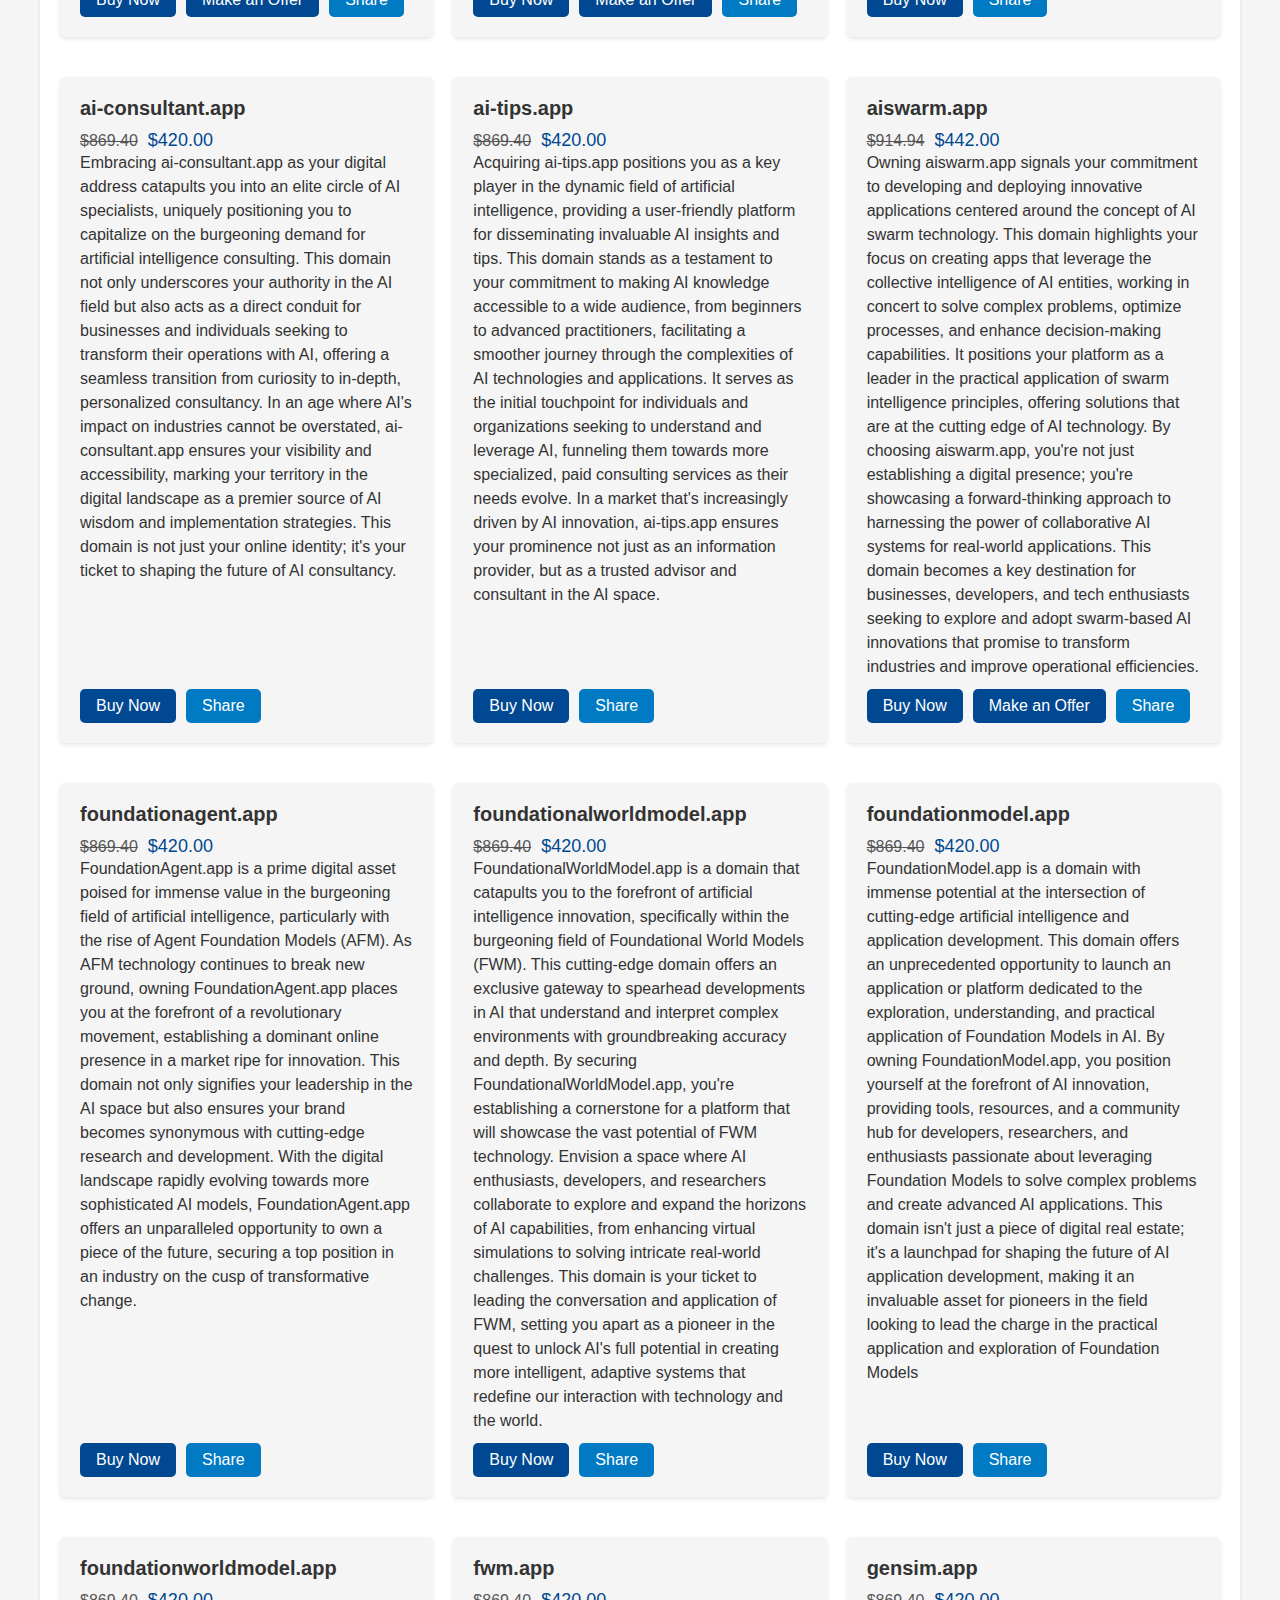
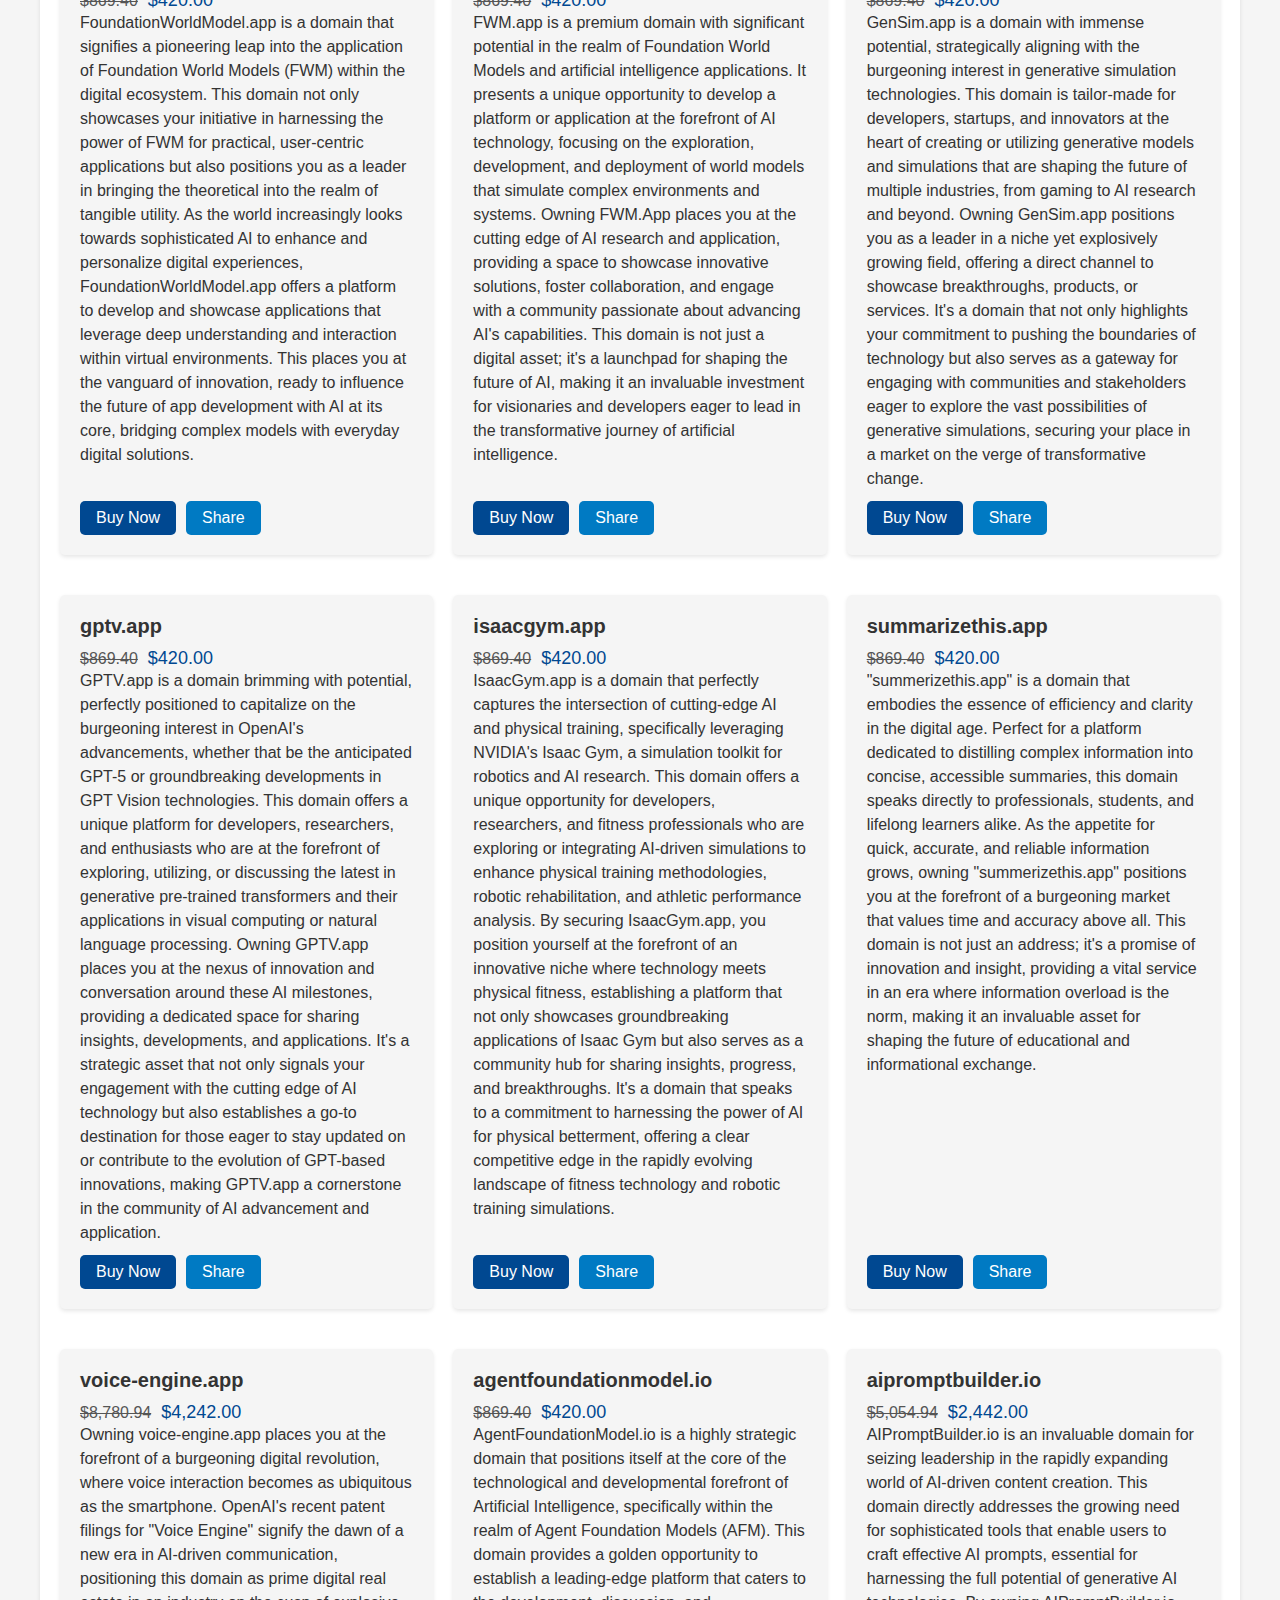
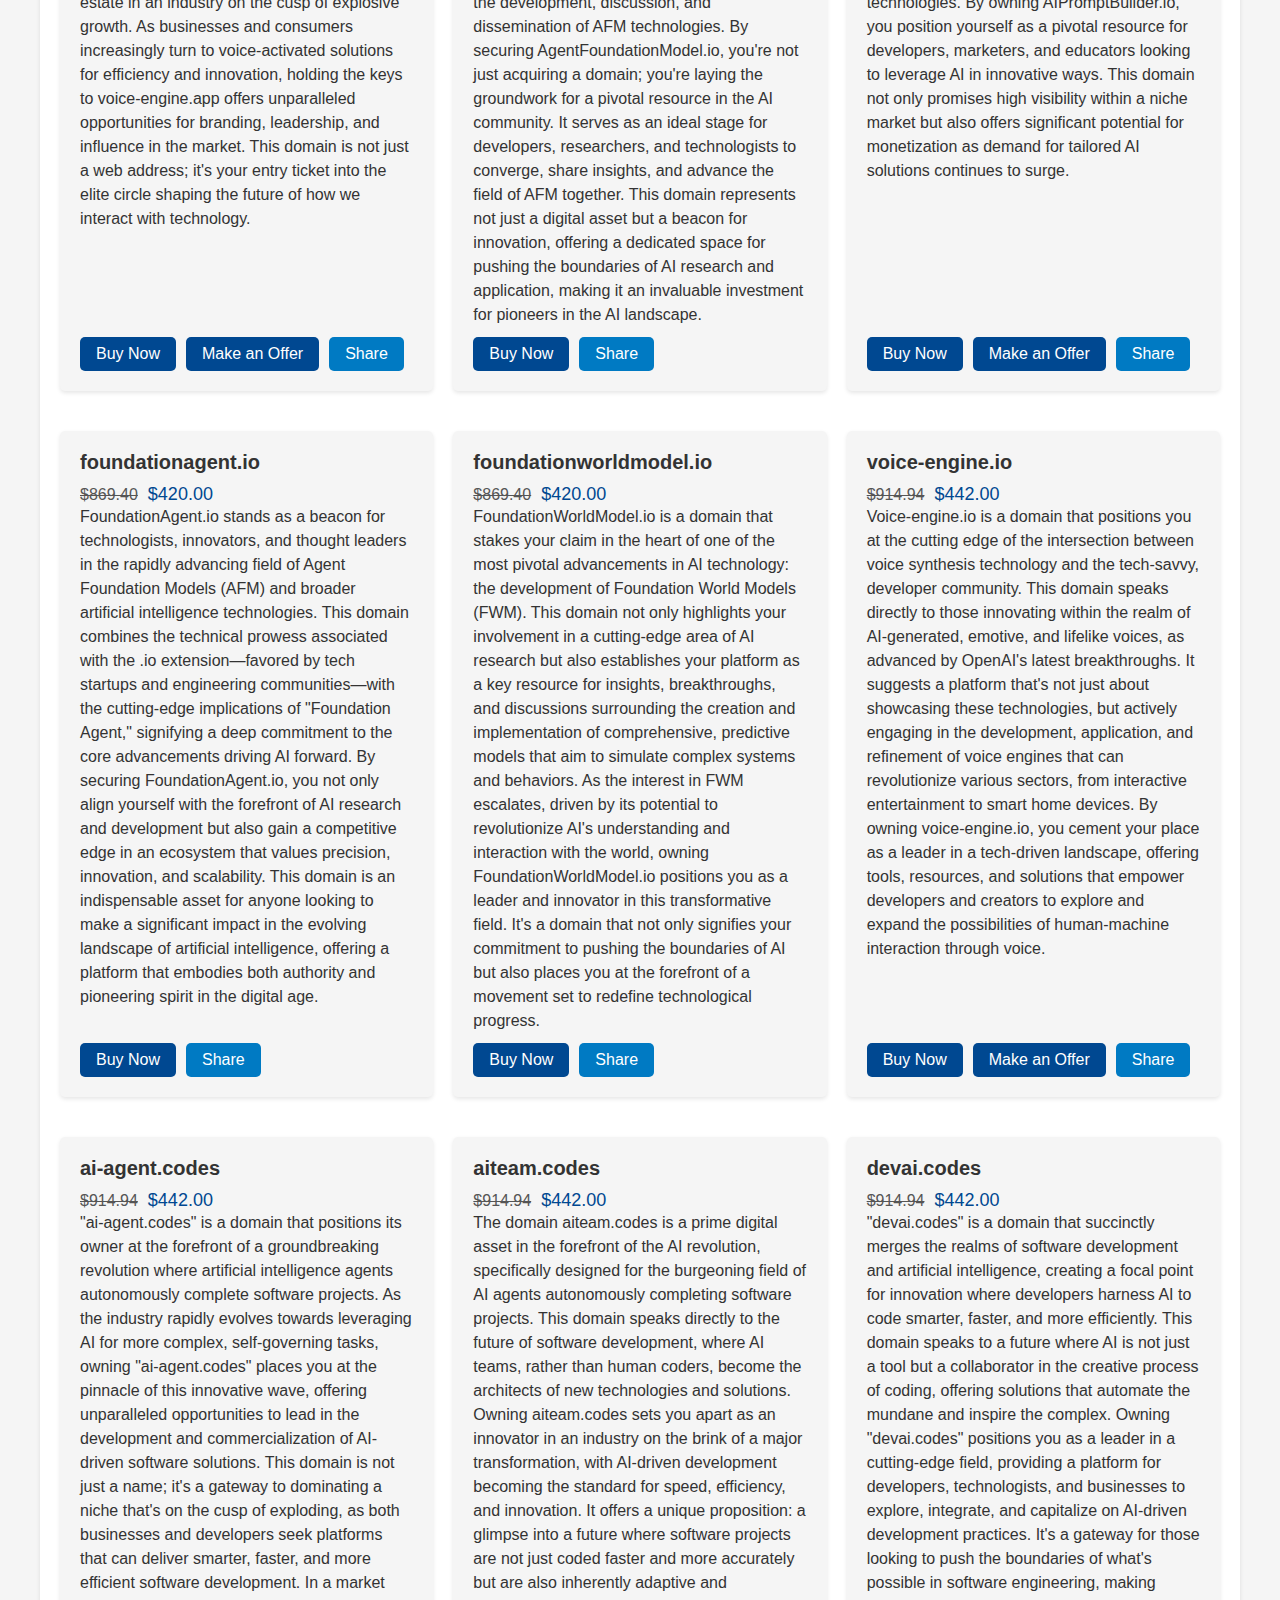
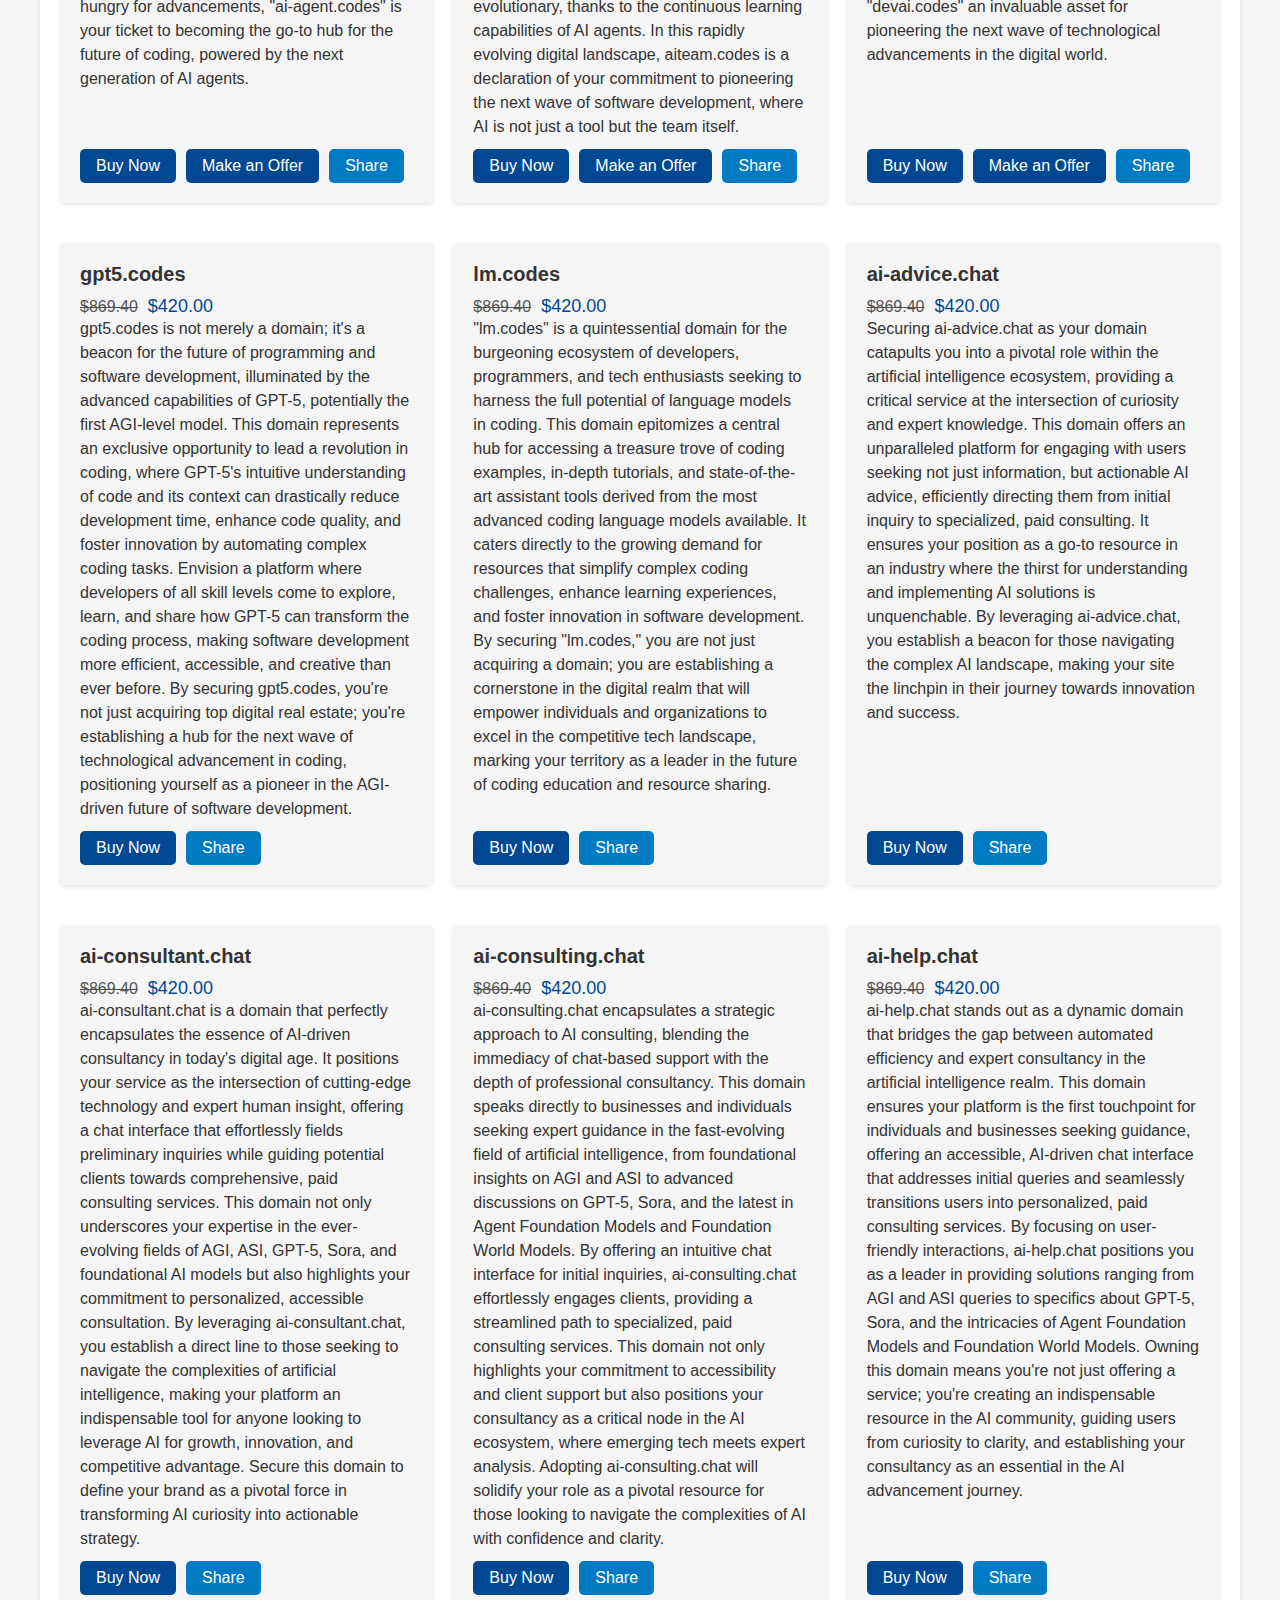
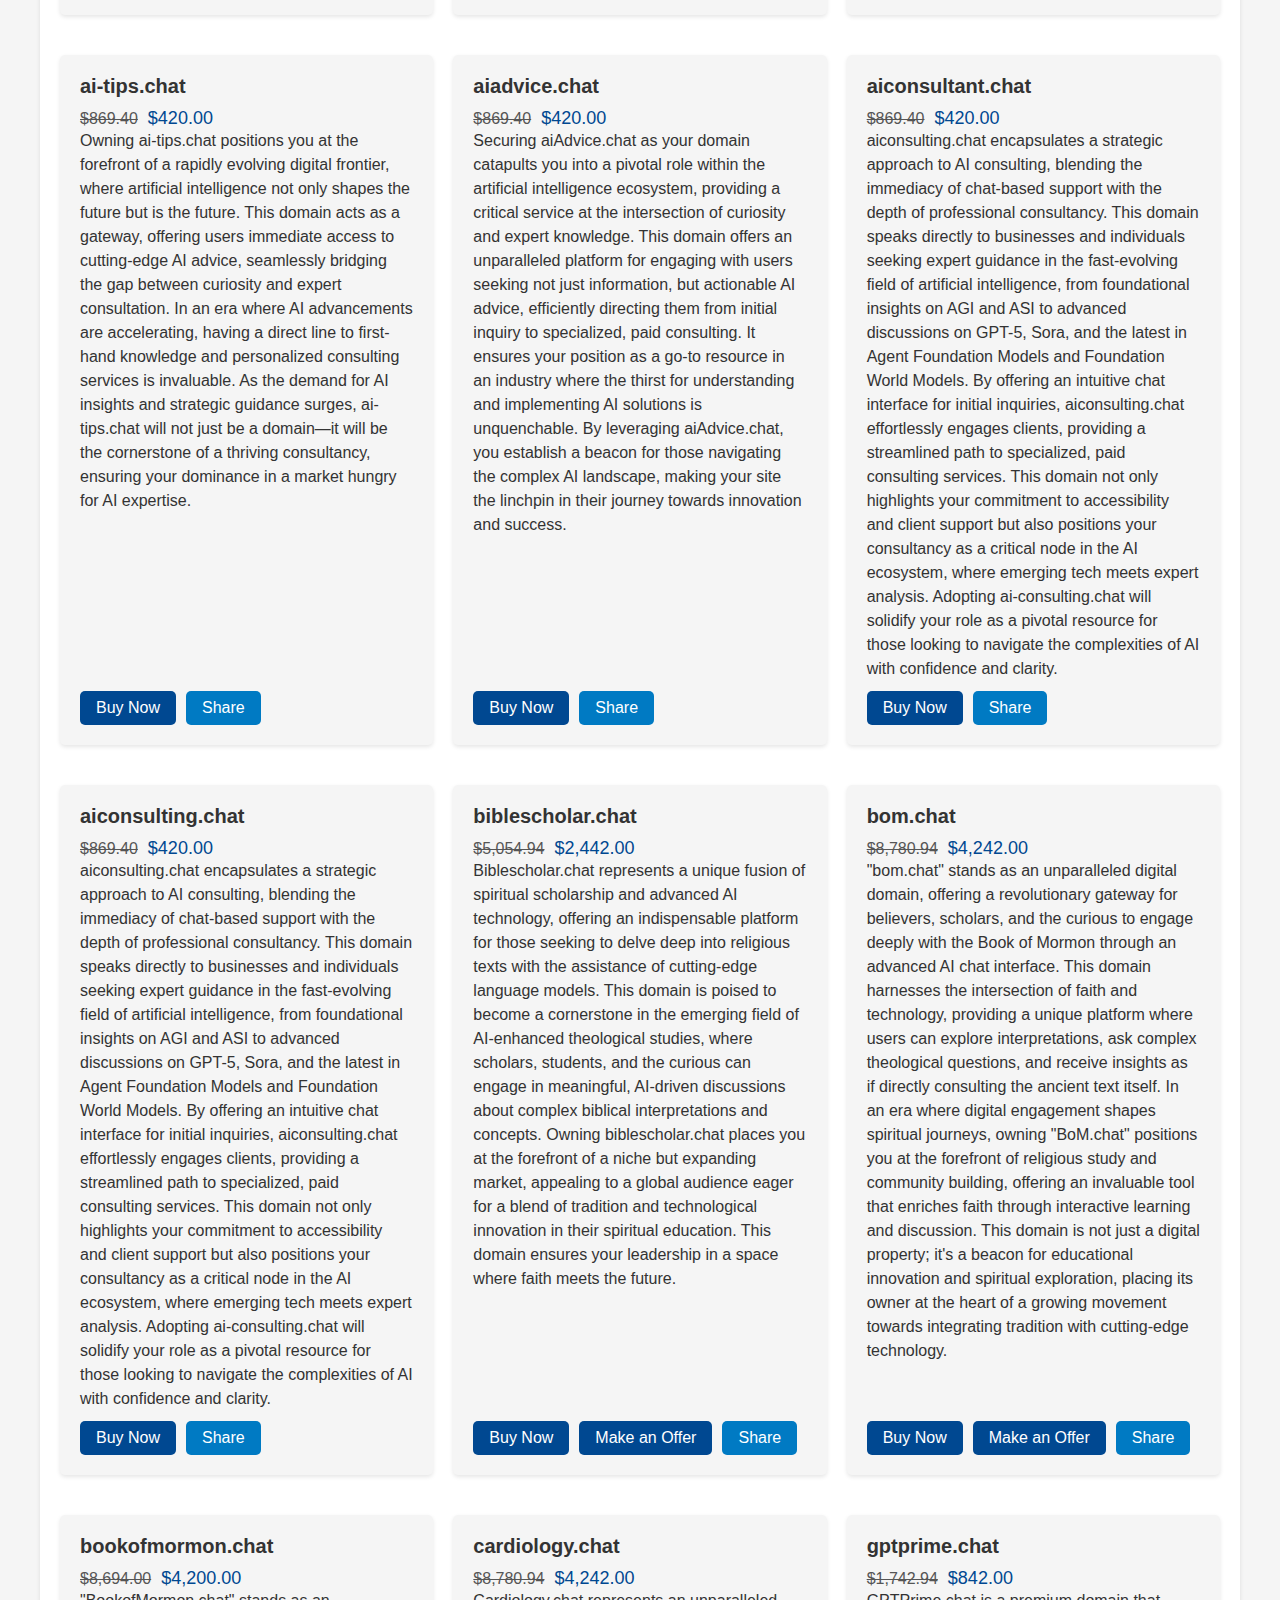
==== commit b2656fcb: "Update domains.json" ====
--- a/dev.html
+++ b/dev.html
@@ -100,16 +100,15 @@
               <dt>gpt4o</dt>
               <dd>
                 GPT-4o domains represent OpenAI's new flagship model that can
-                reason across audio, vision, and text in real time (announced
-                released May 13, 2024).
+                reason across audio, vision, and text in real time (released May
+                13, 2024).
               </dd>
             </div>
             <div>
               <dt>gpt5</dt>
               <dd>
-                GPT-5 domains represent the next evolution of OpenAI's
-                ChatGPT–an upcoming AI language model with enhanced capabilities
-                in natural language understanding and generation.
+                GPT-5 domains represent the likely branding of the next major
+                evolution of OpenAI's ChatGPT.
               </dd>
             </div>
             <div>
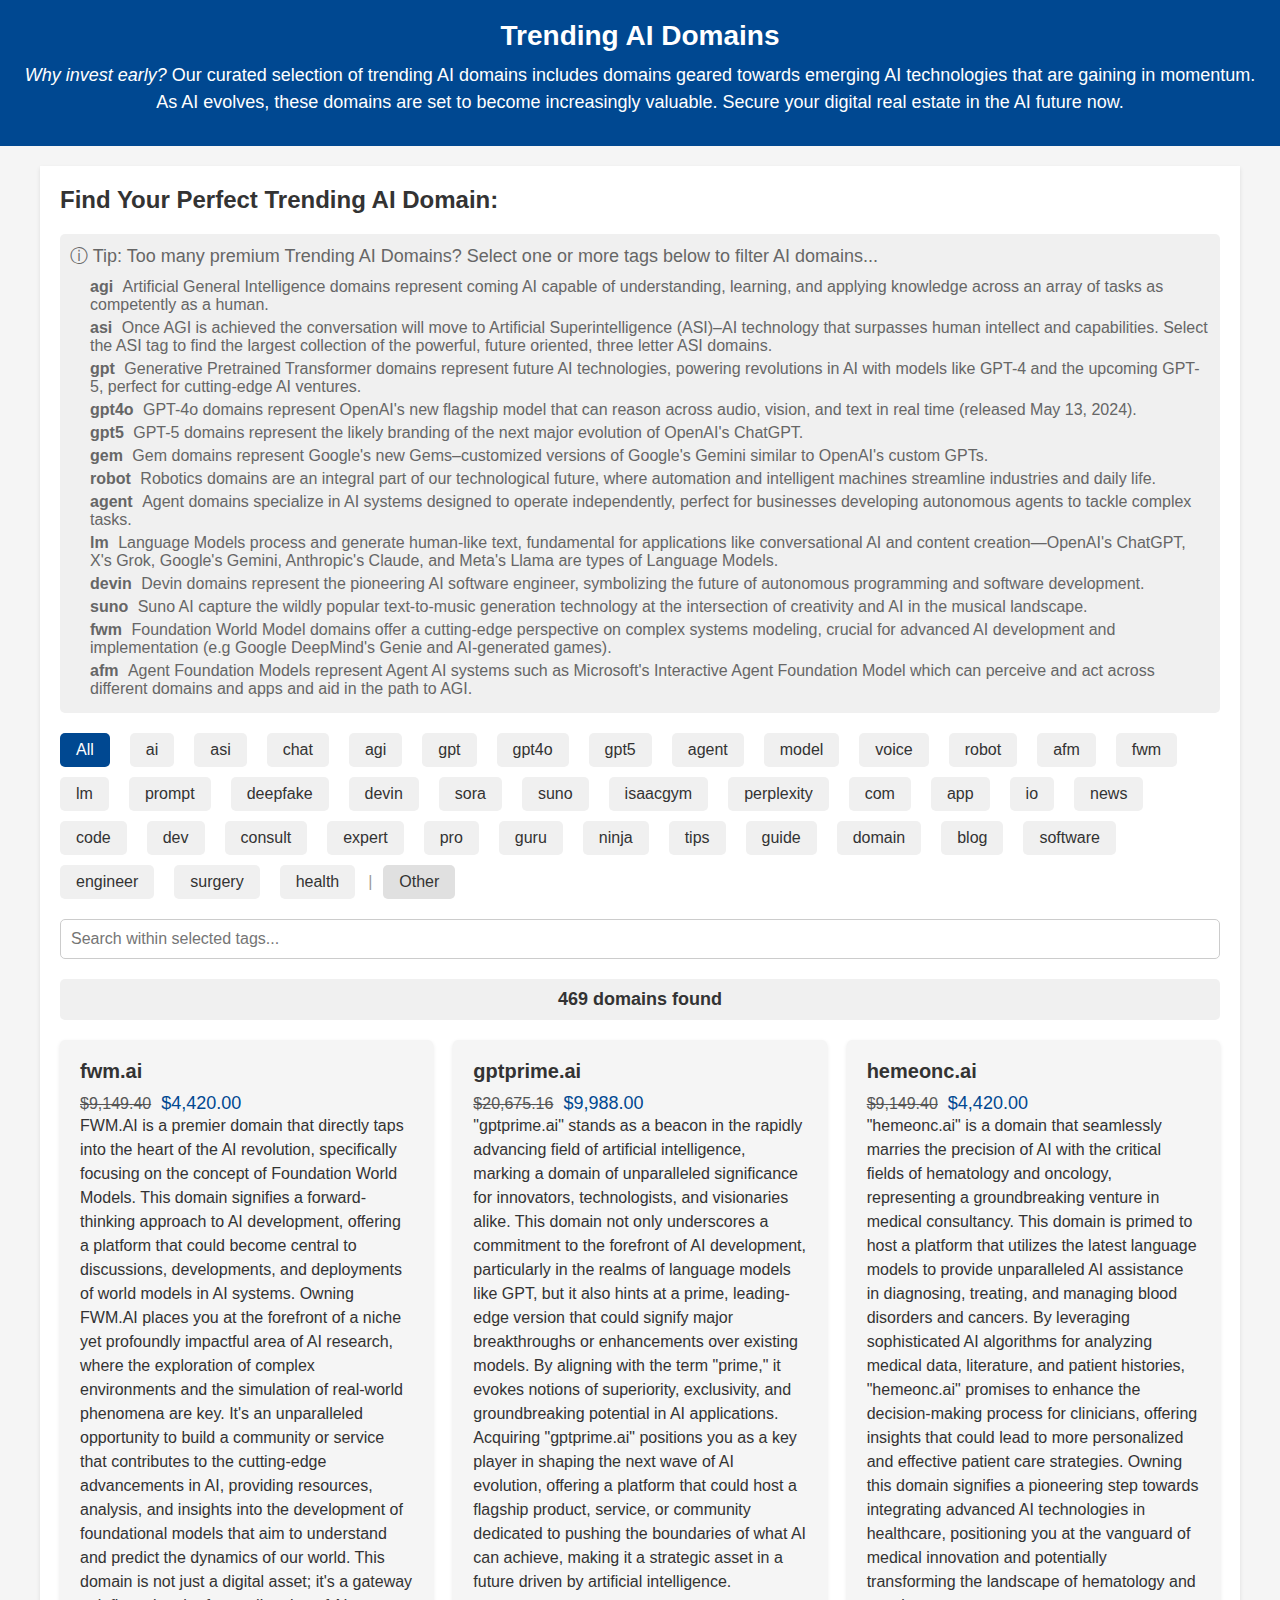
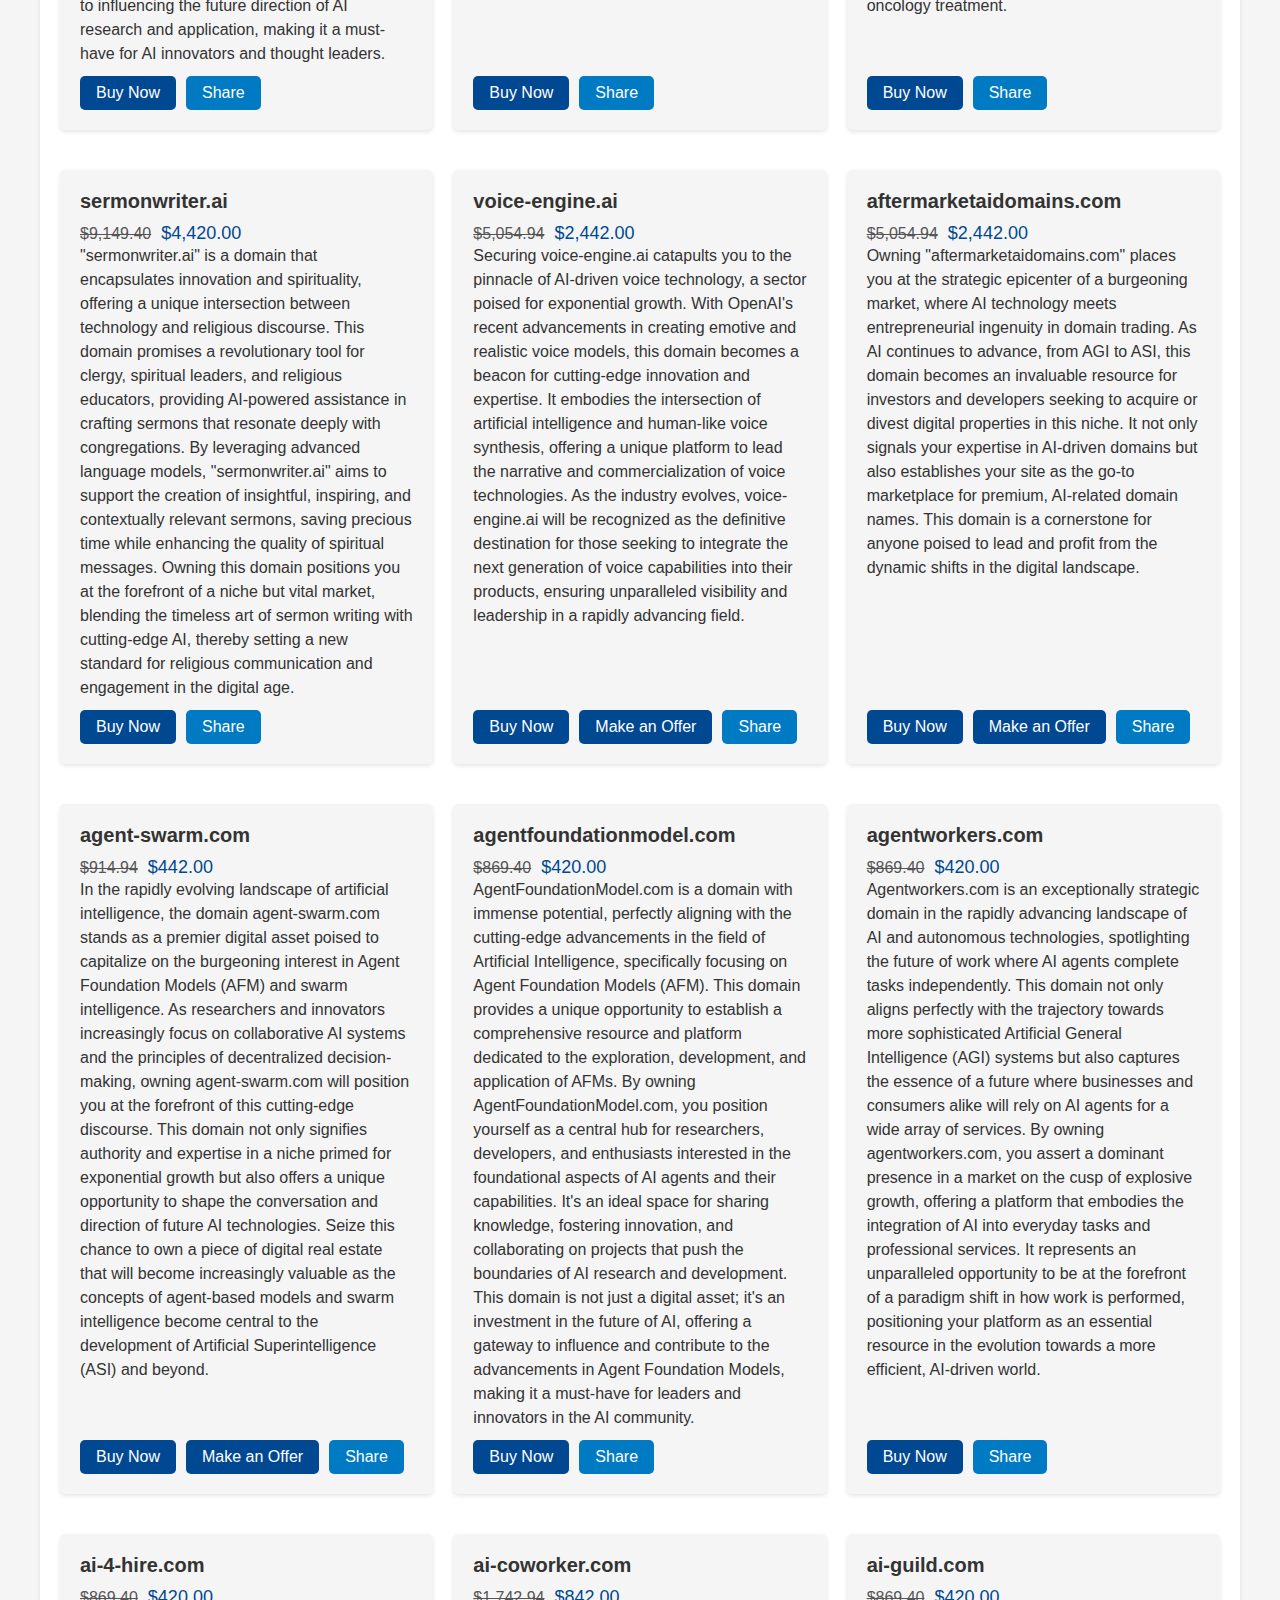
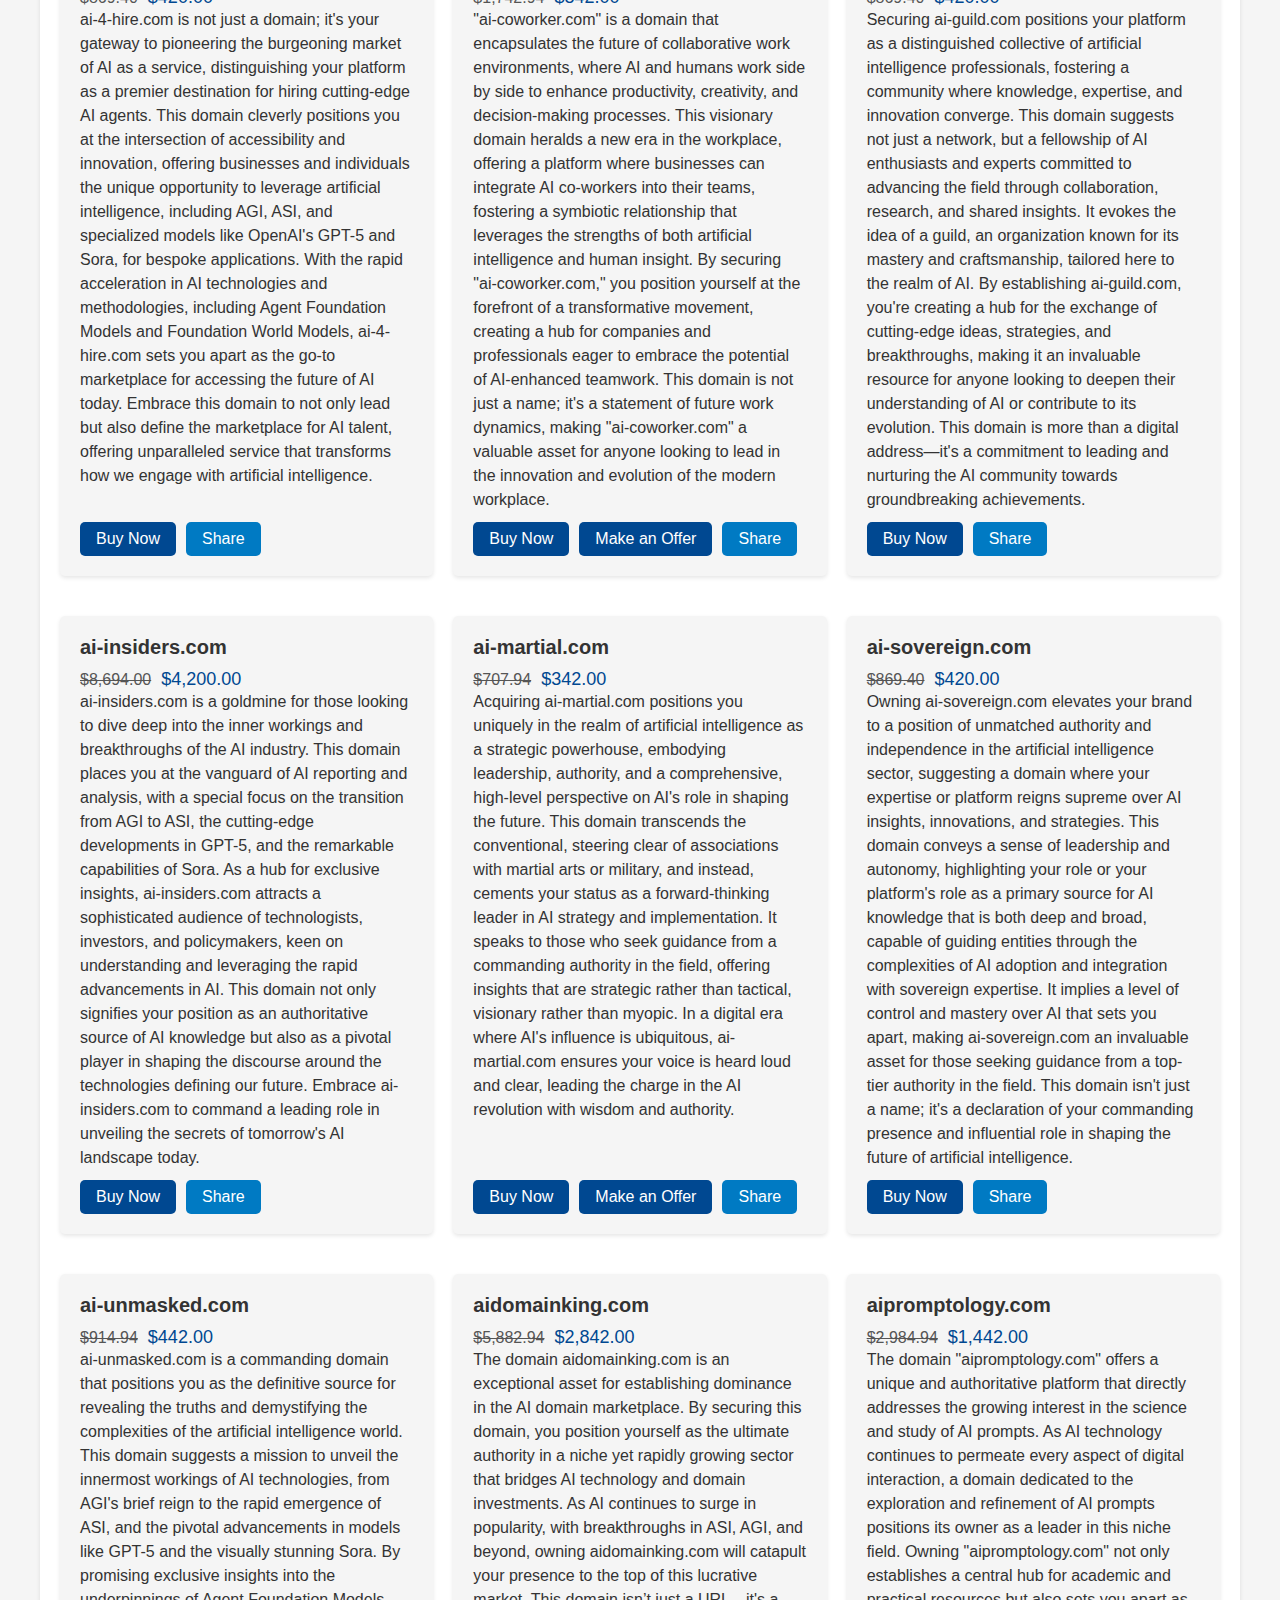
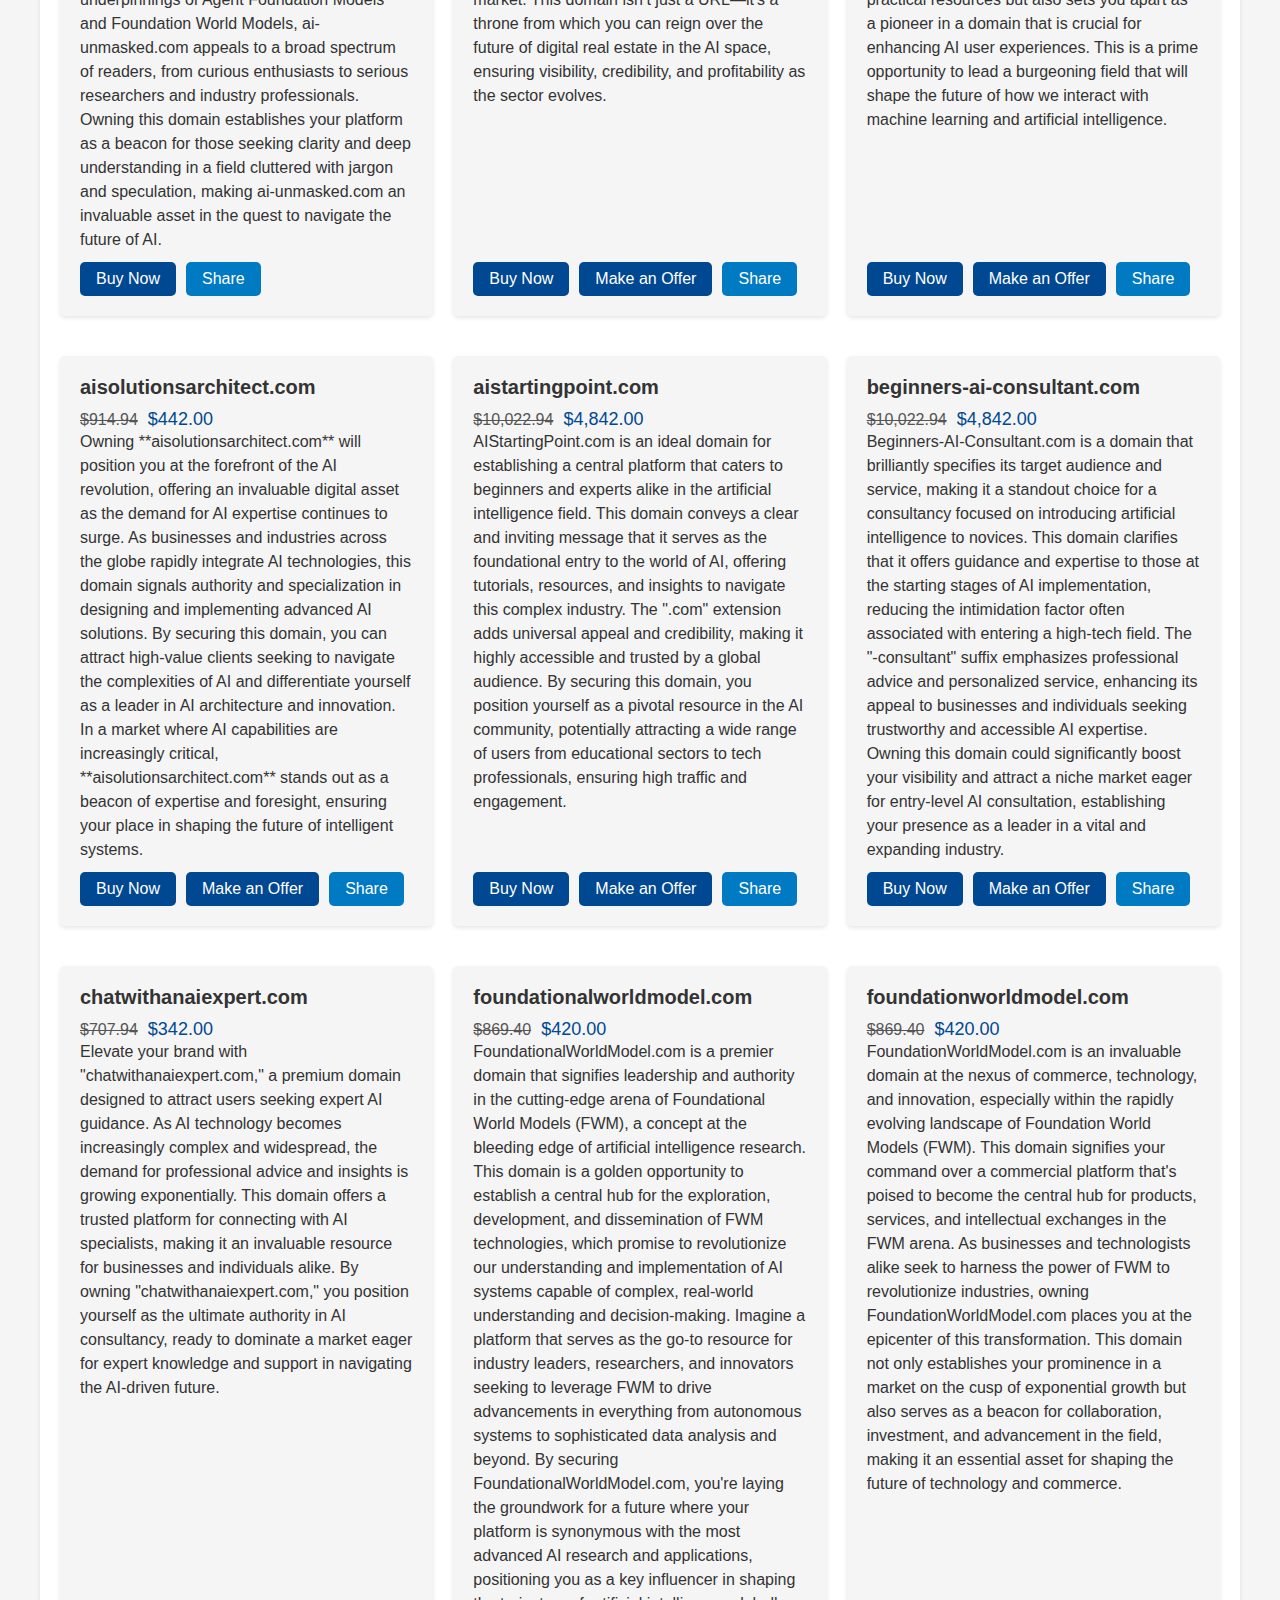
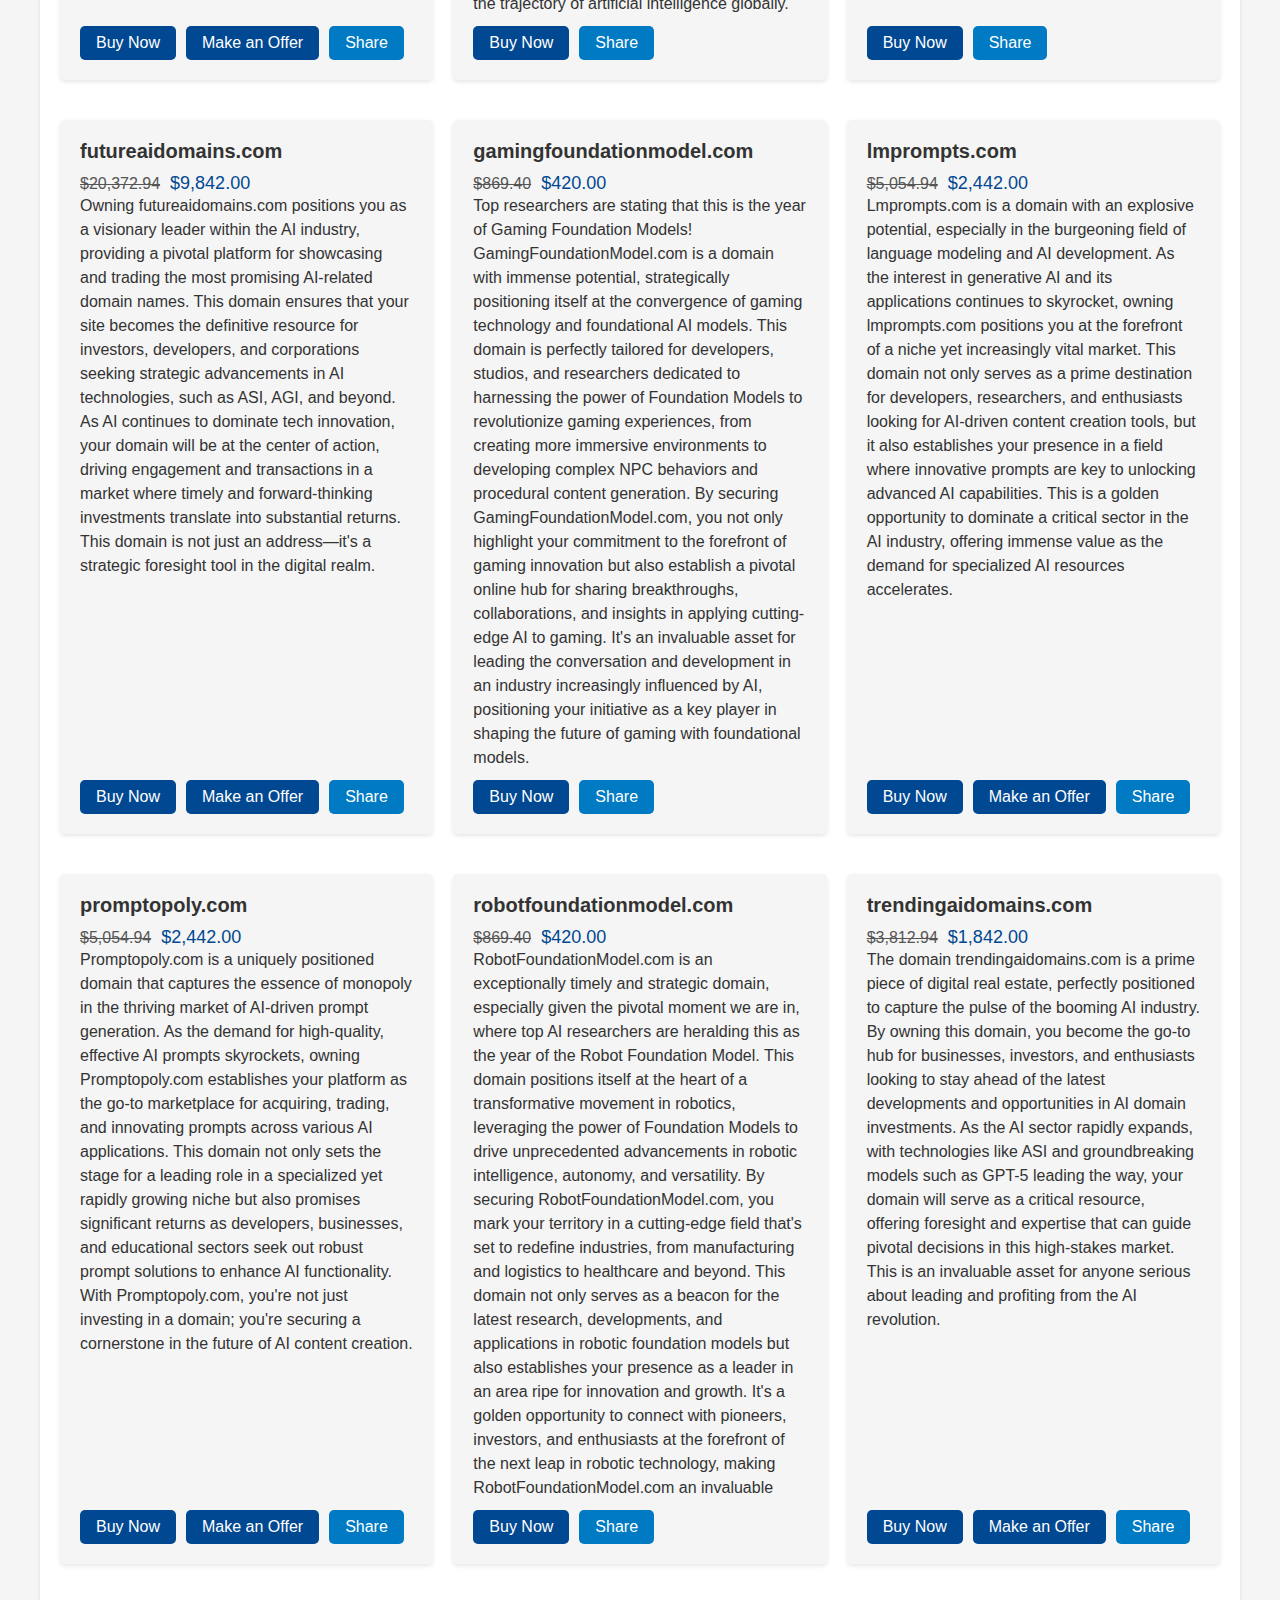
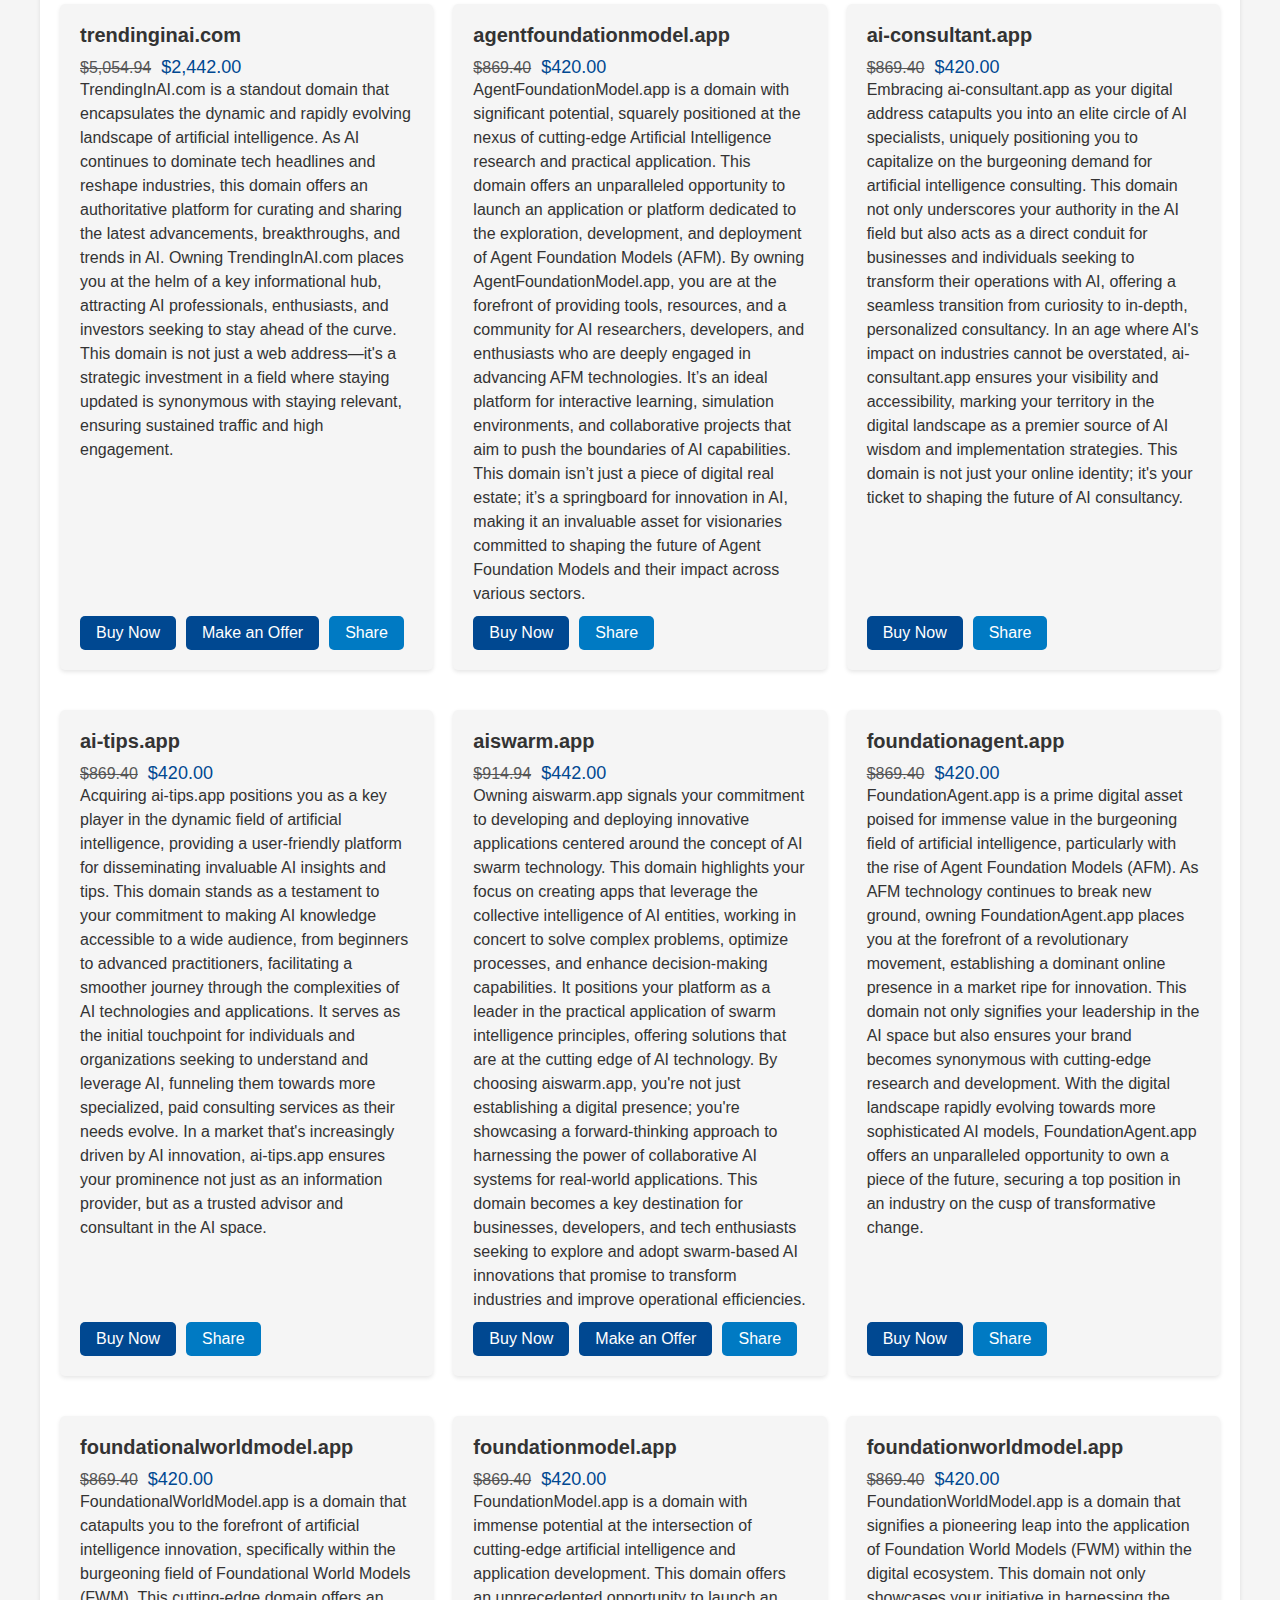
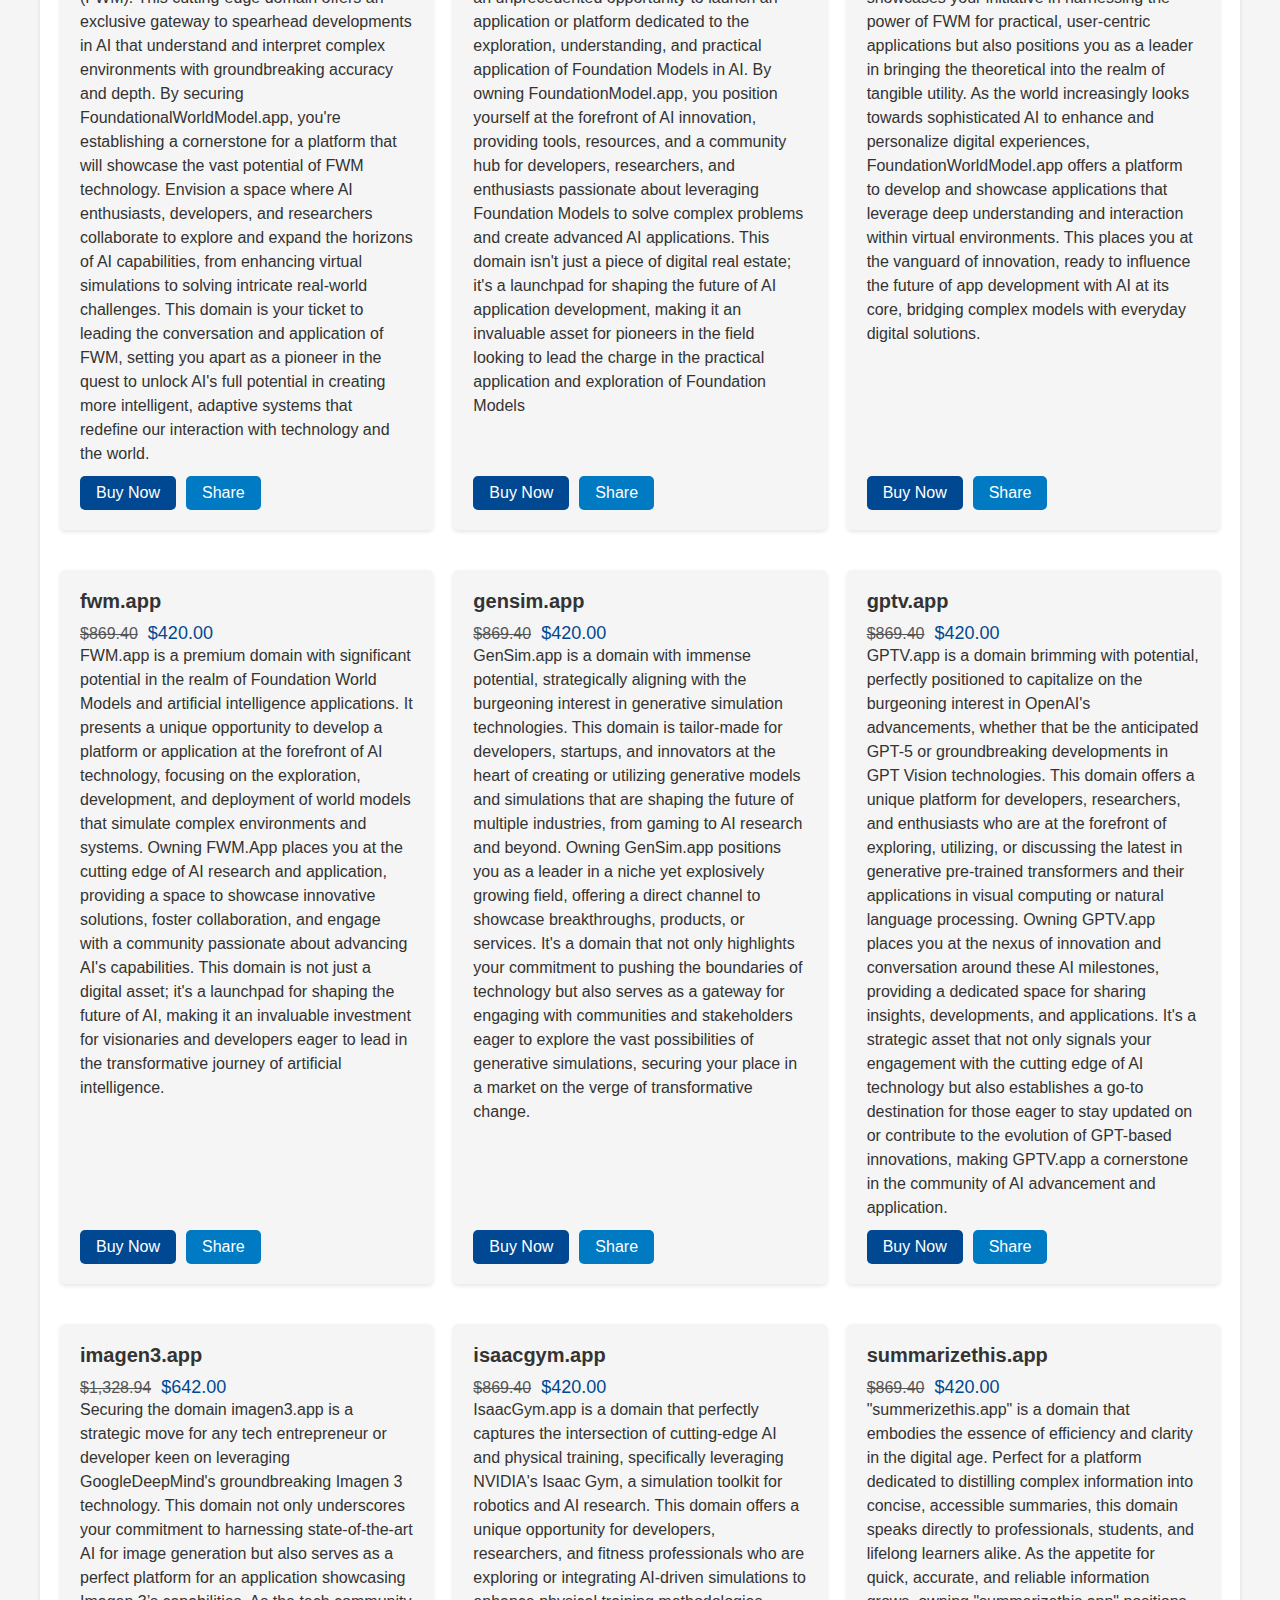
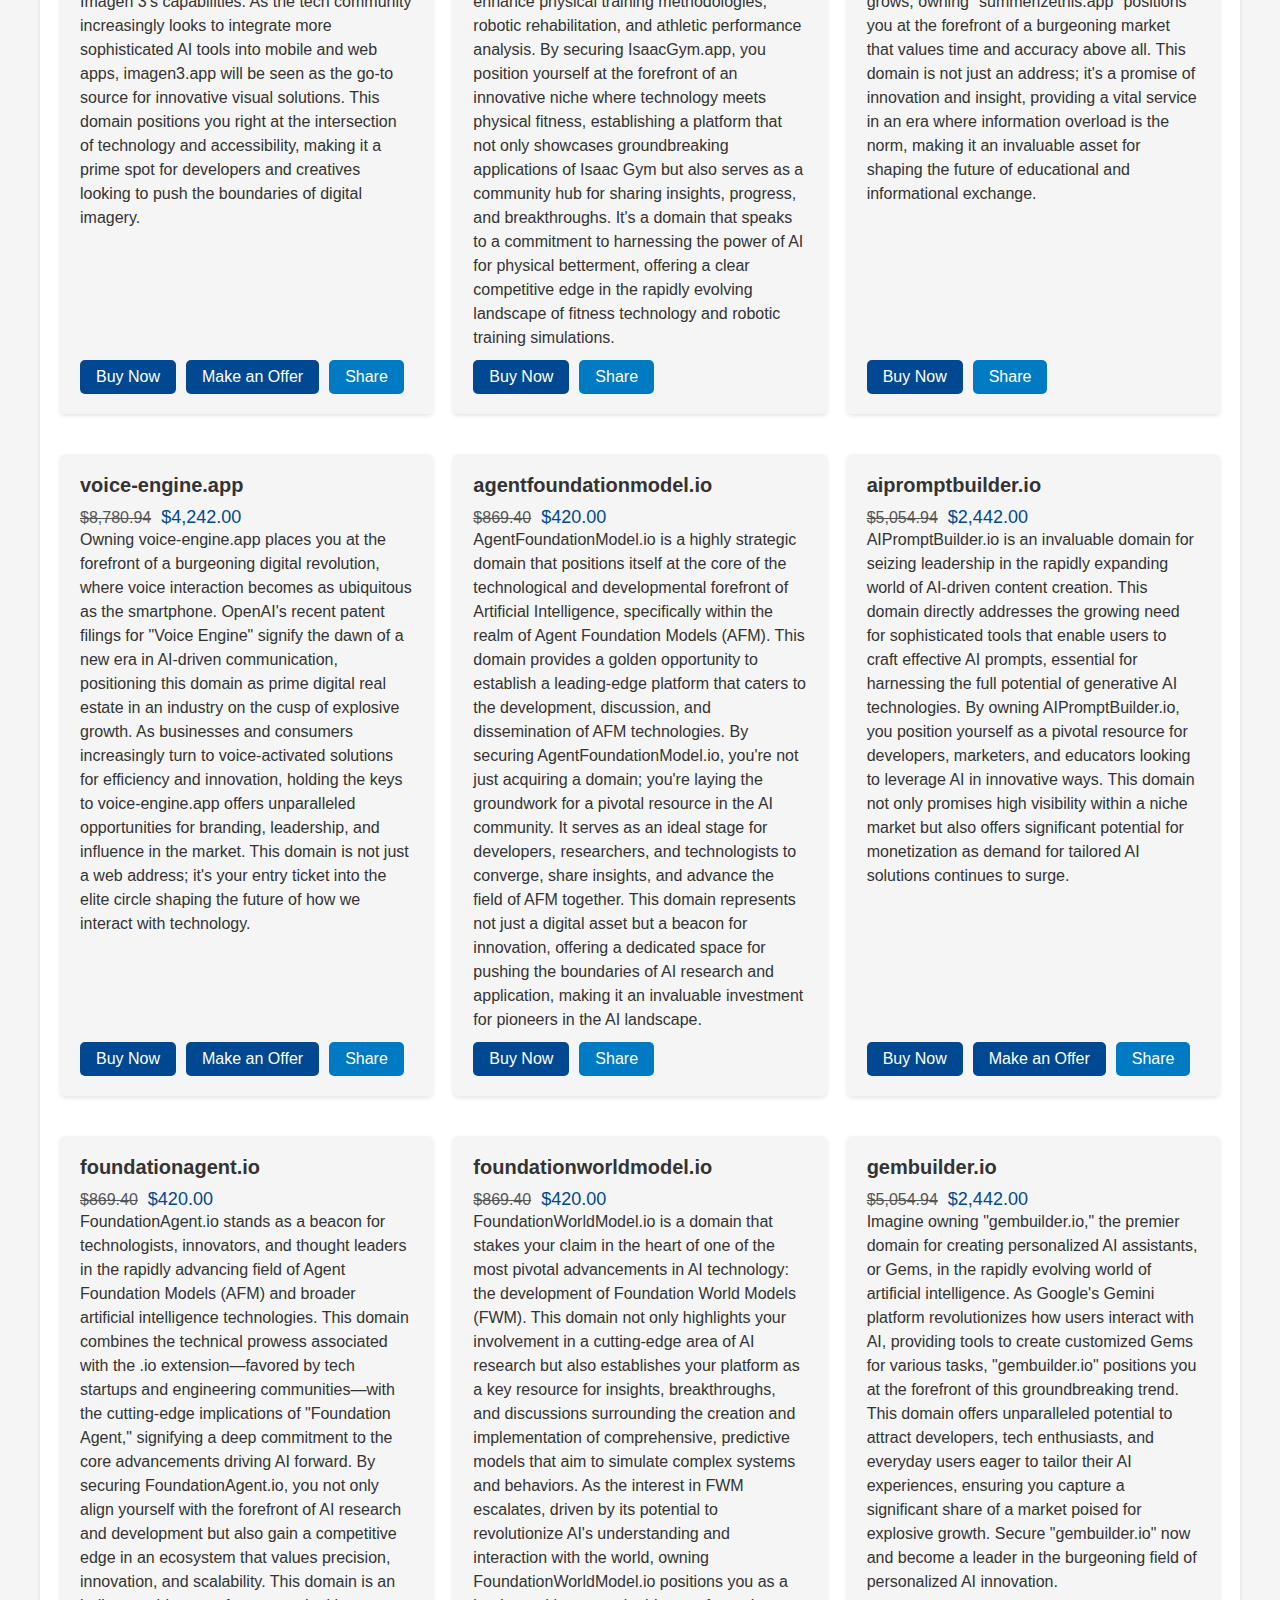
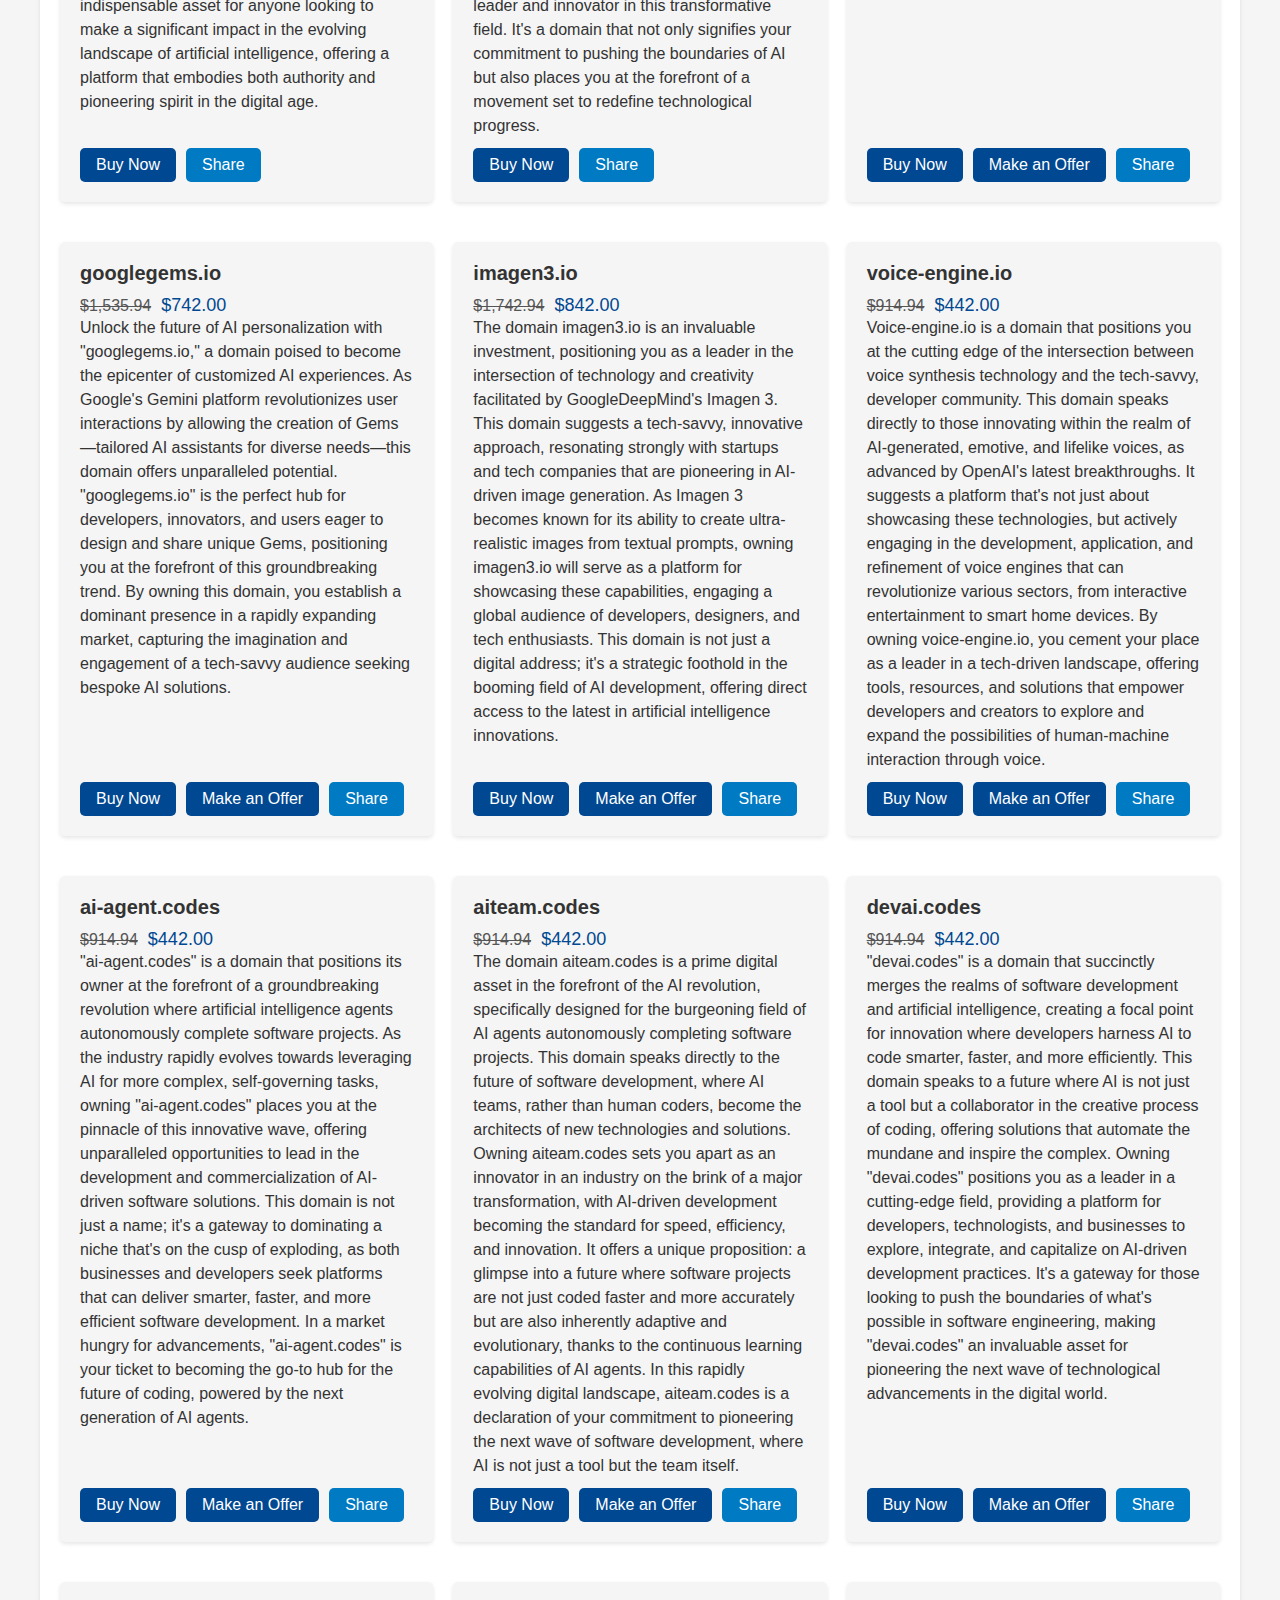
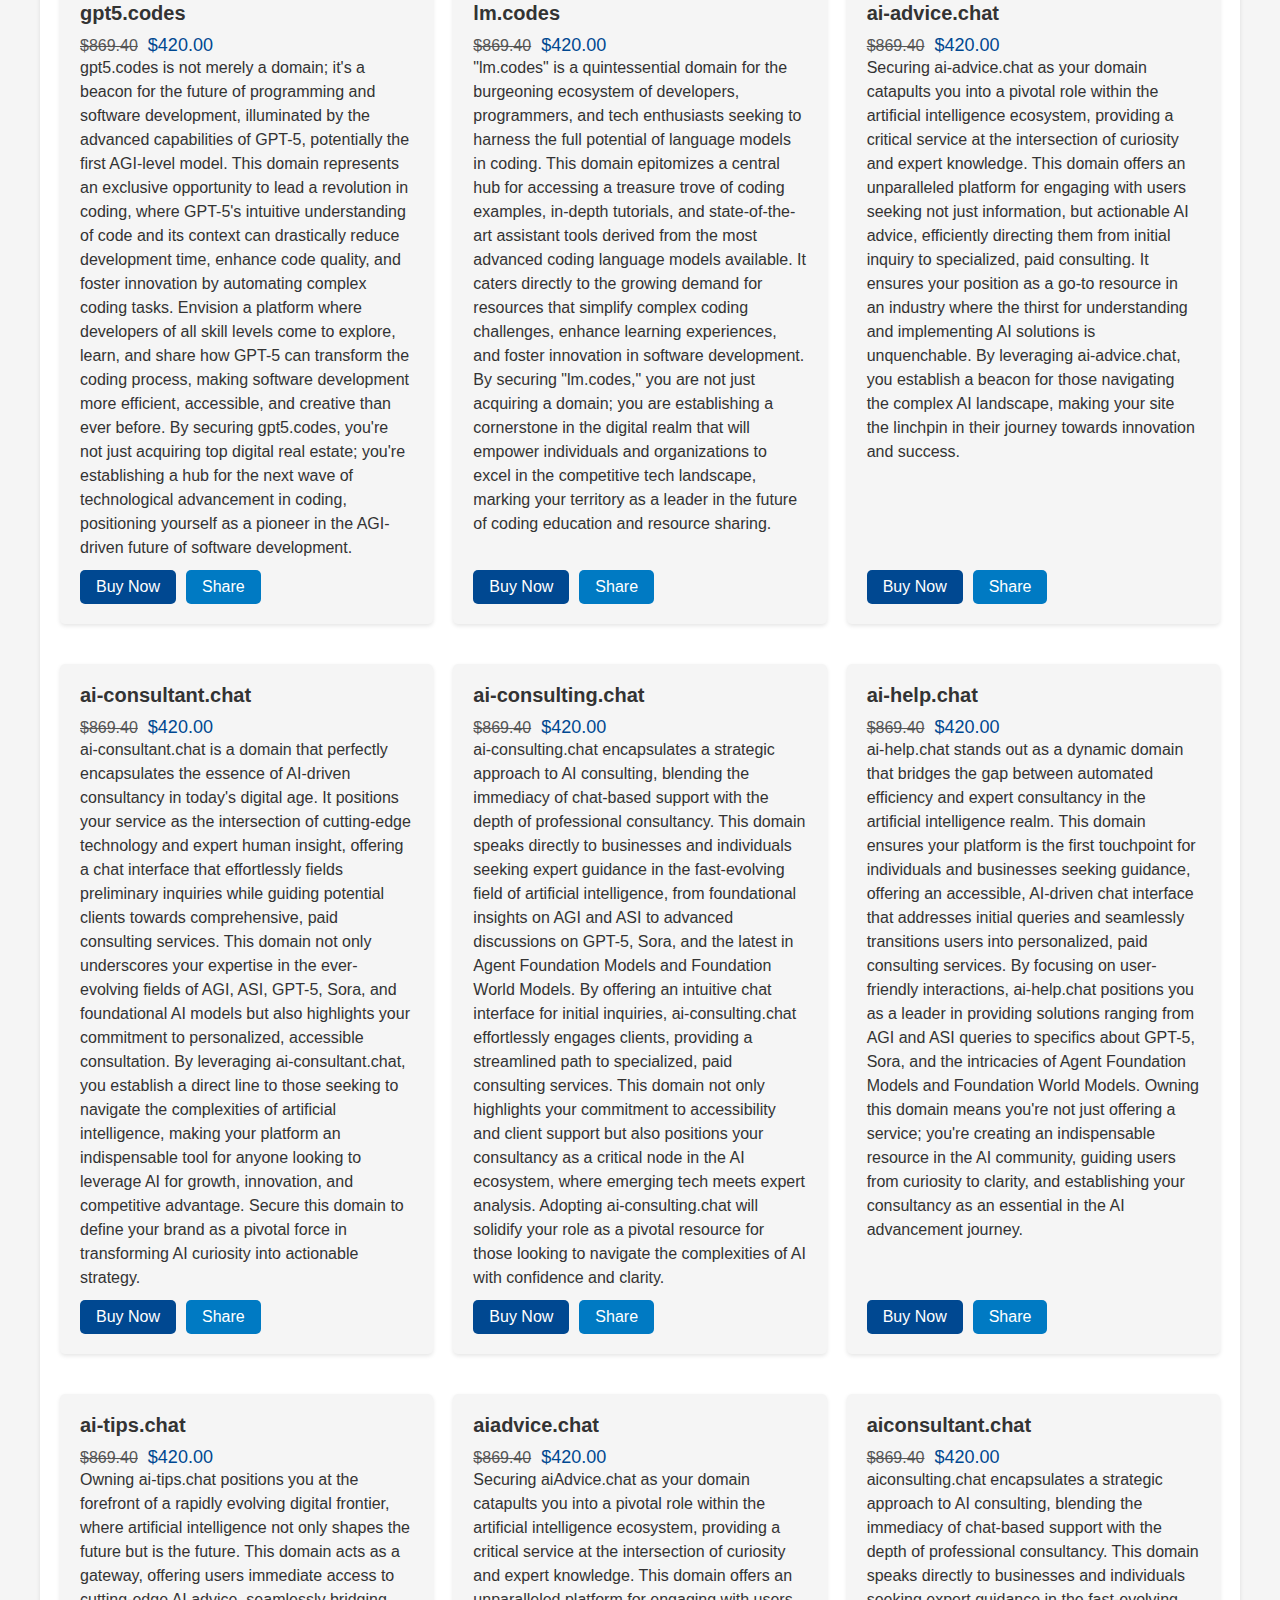
==== commit 4ea73aad: "Update domains.json" ====
--- a/dev.html
+++ b/dev.html
@@ -112,6 +112,13 @@
               </dd>
             </div>
             <div>
+              <dt>gem</dt>
+              <dd>
+                Gem domains represent Google's new Gems–customized versions of
+                Google's Gemini similar to OpenAI's custom GPTs.
+              </dd>
+            </div>
+            <div>
               <dt>robot</dt>
               <dd>
                 Robotics domains are an integral part of our technological
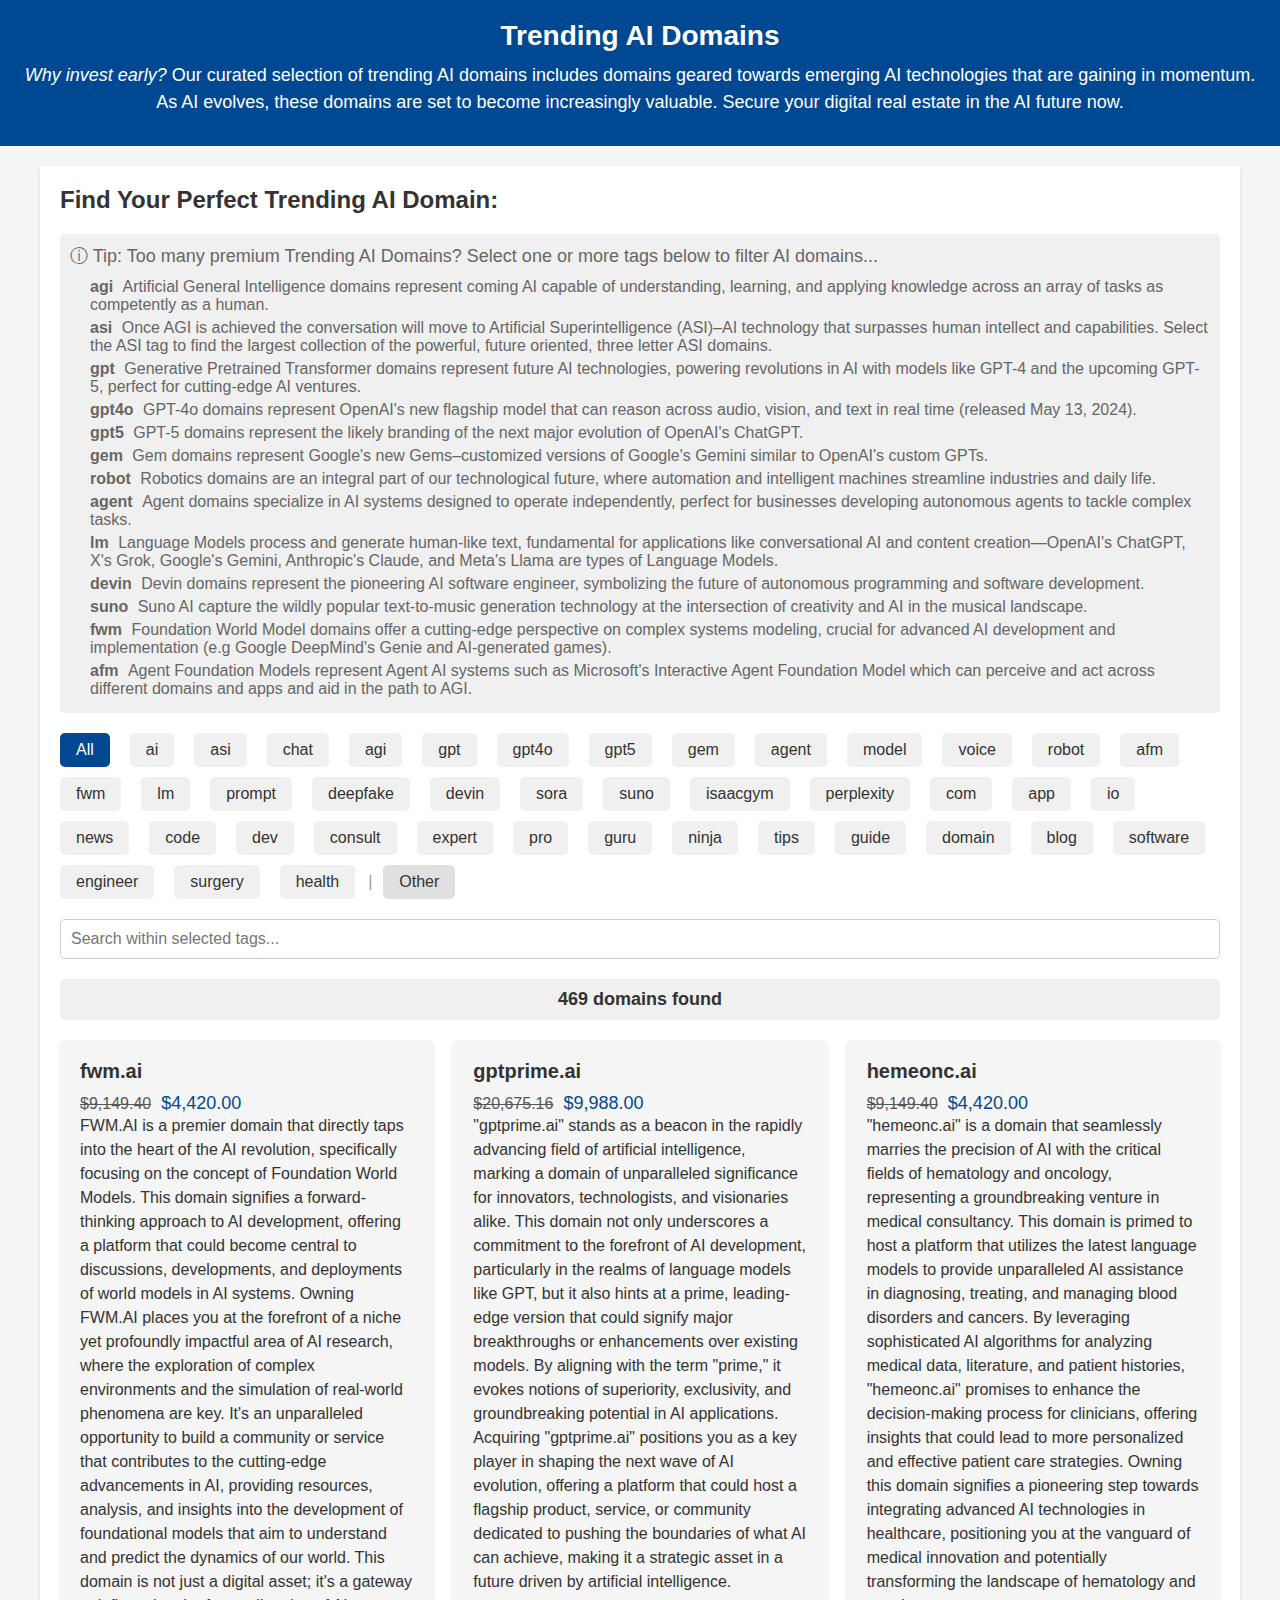
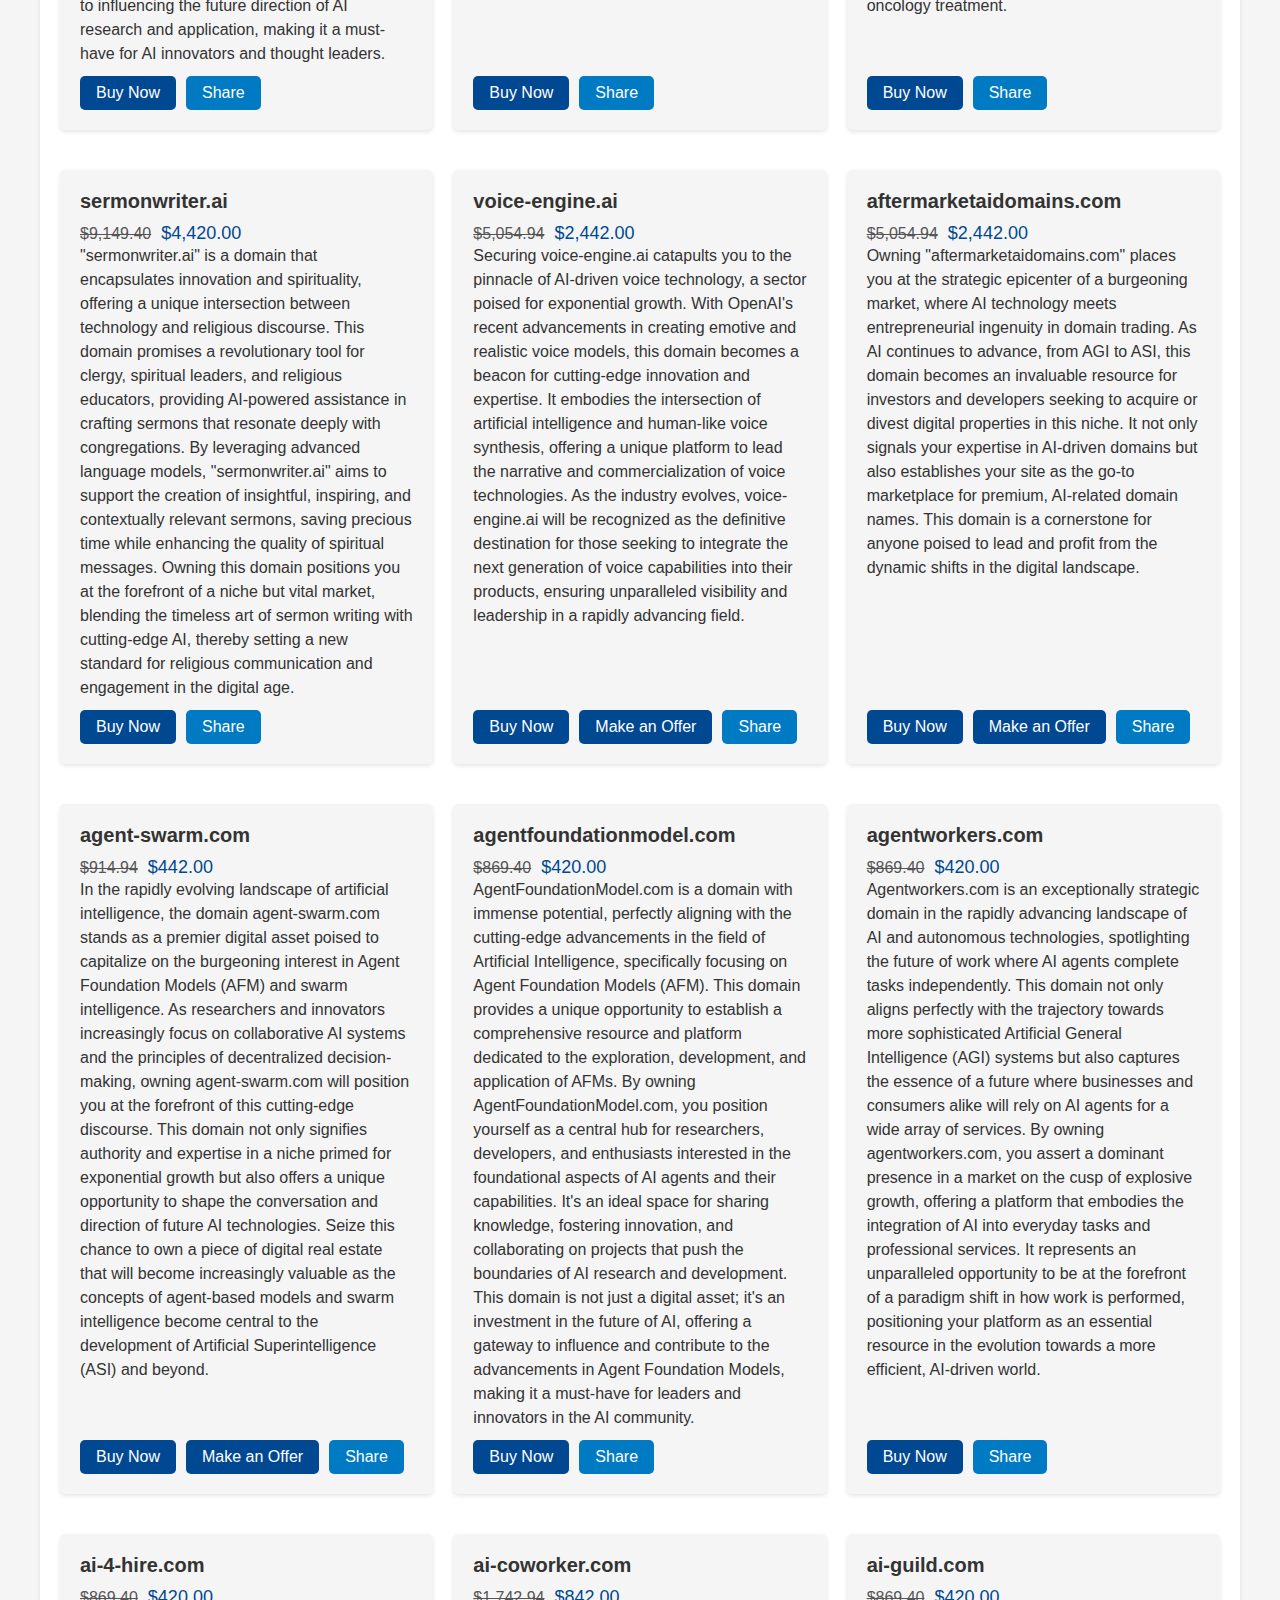
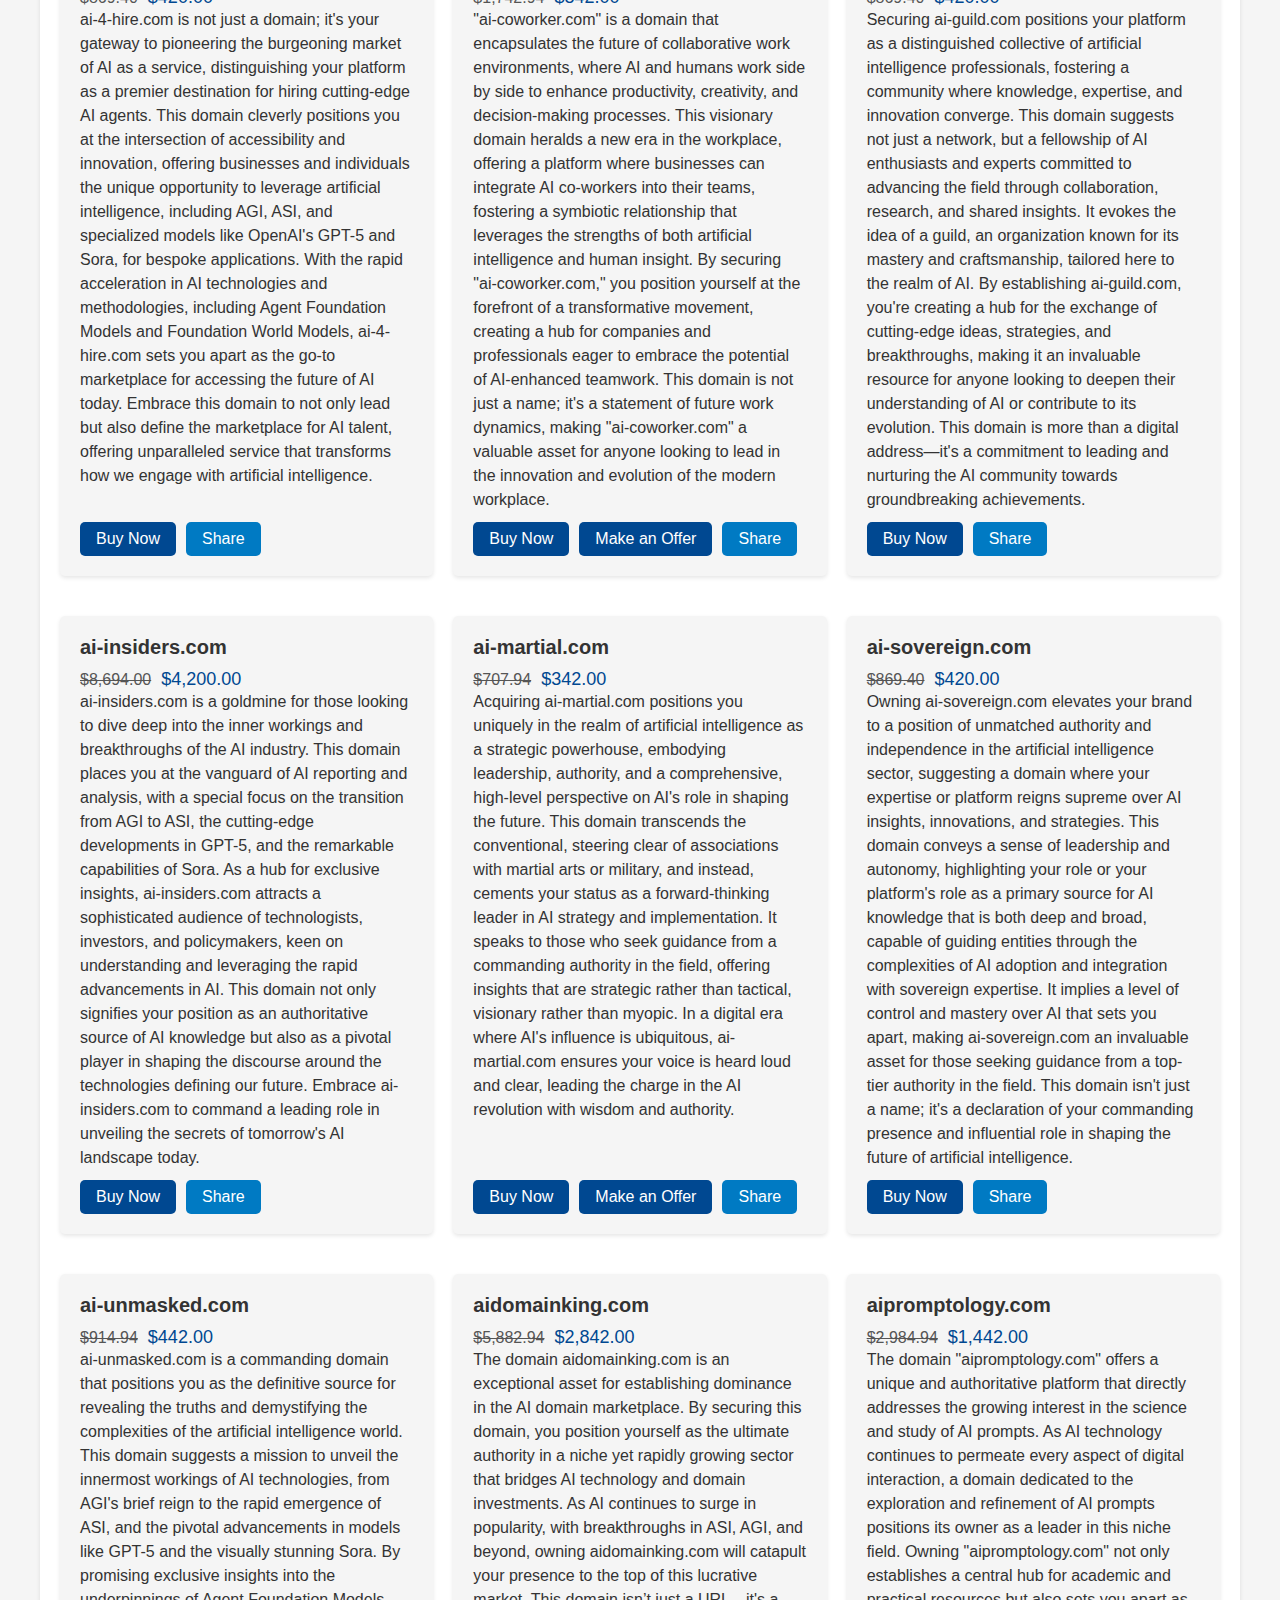
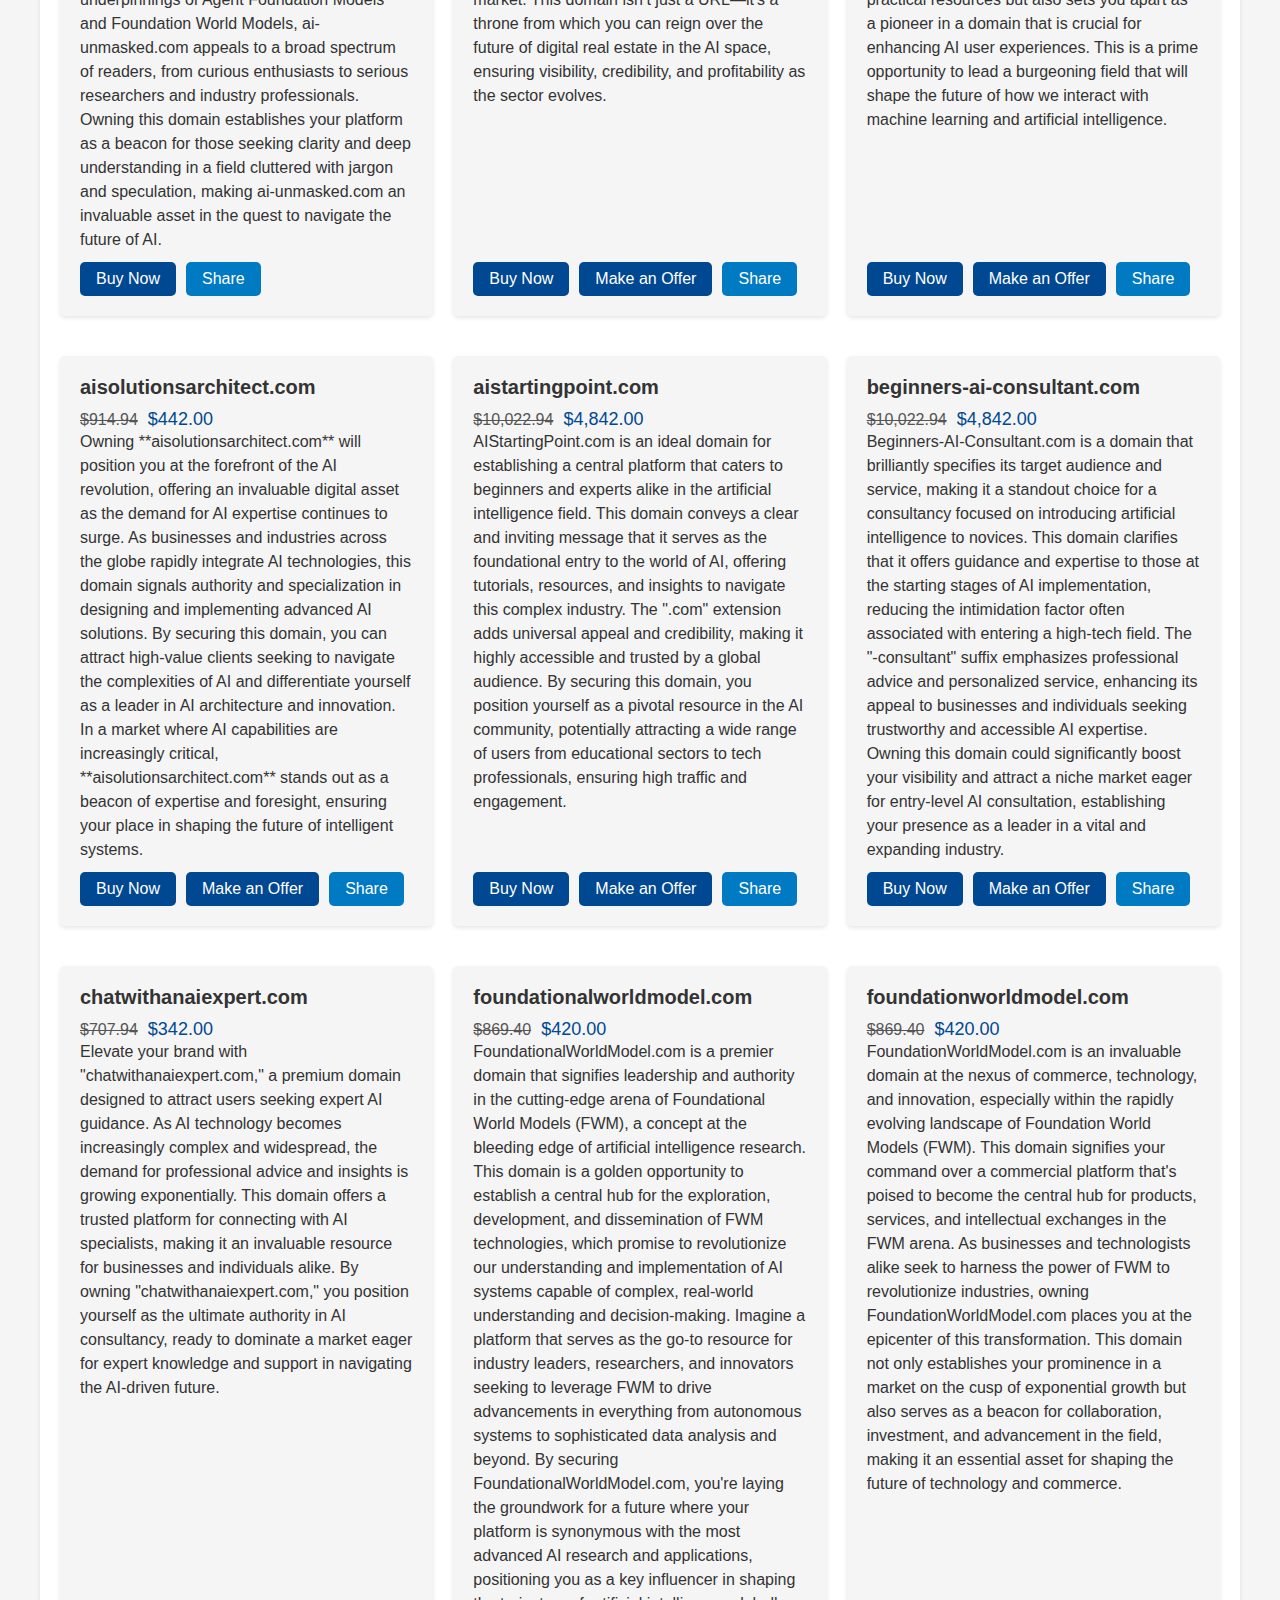
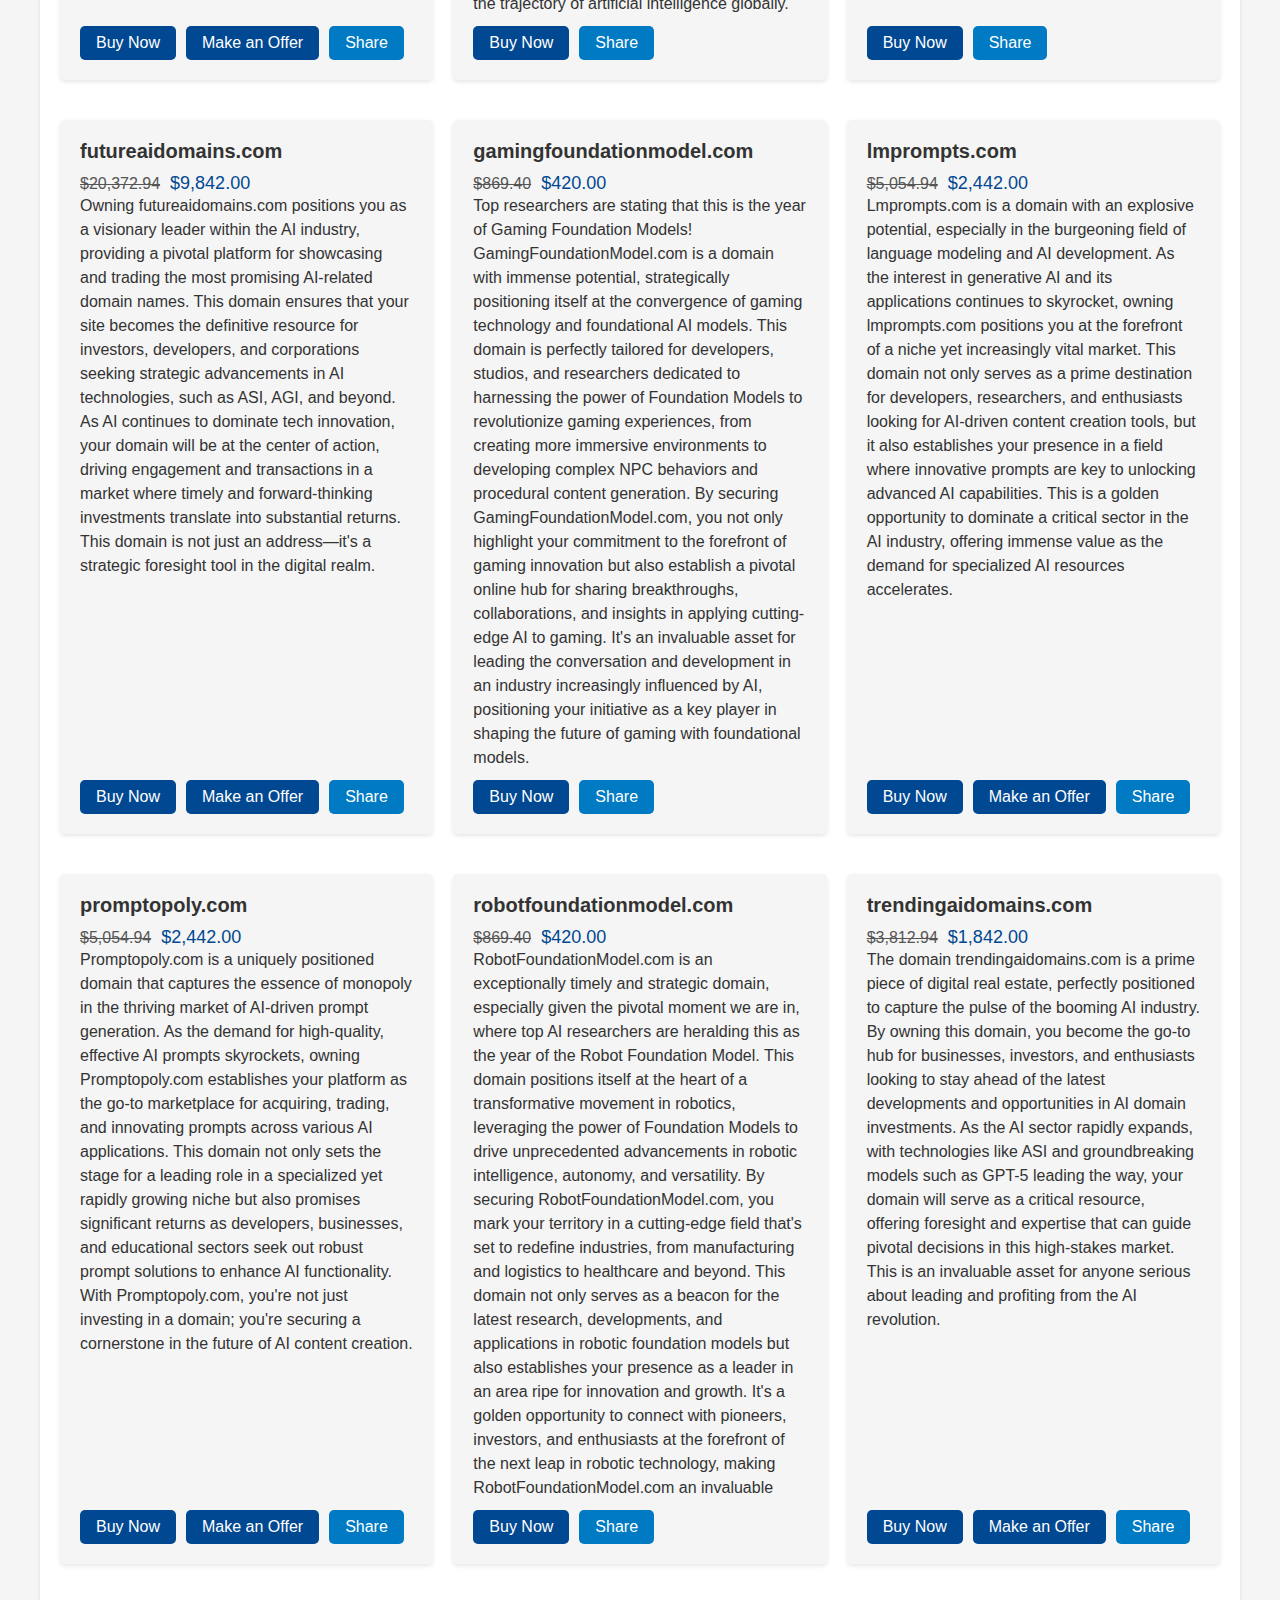
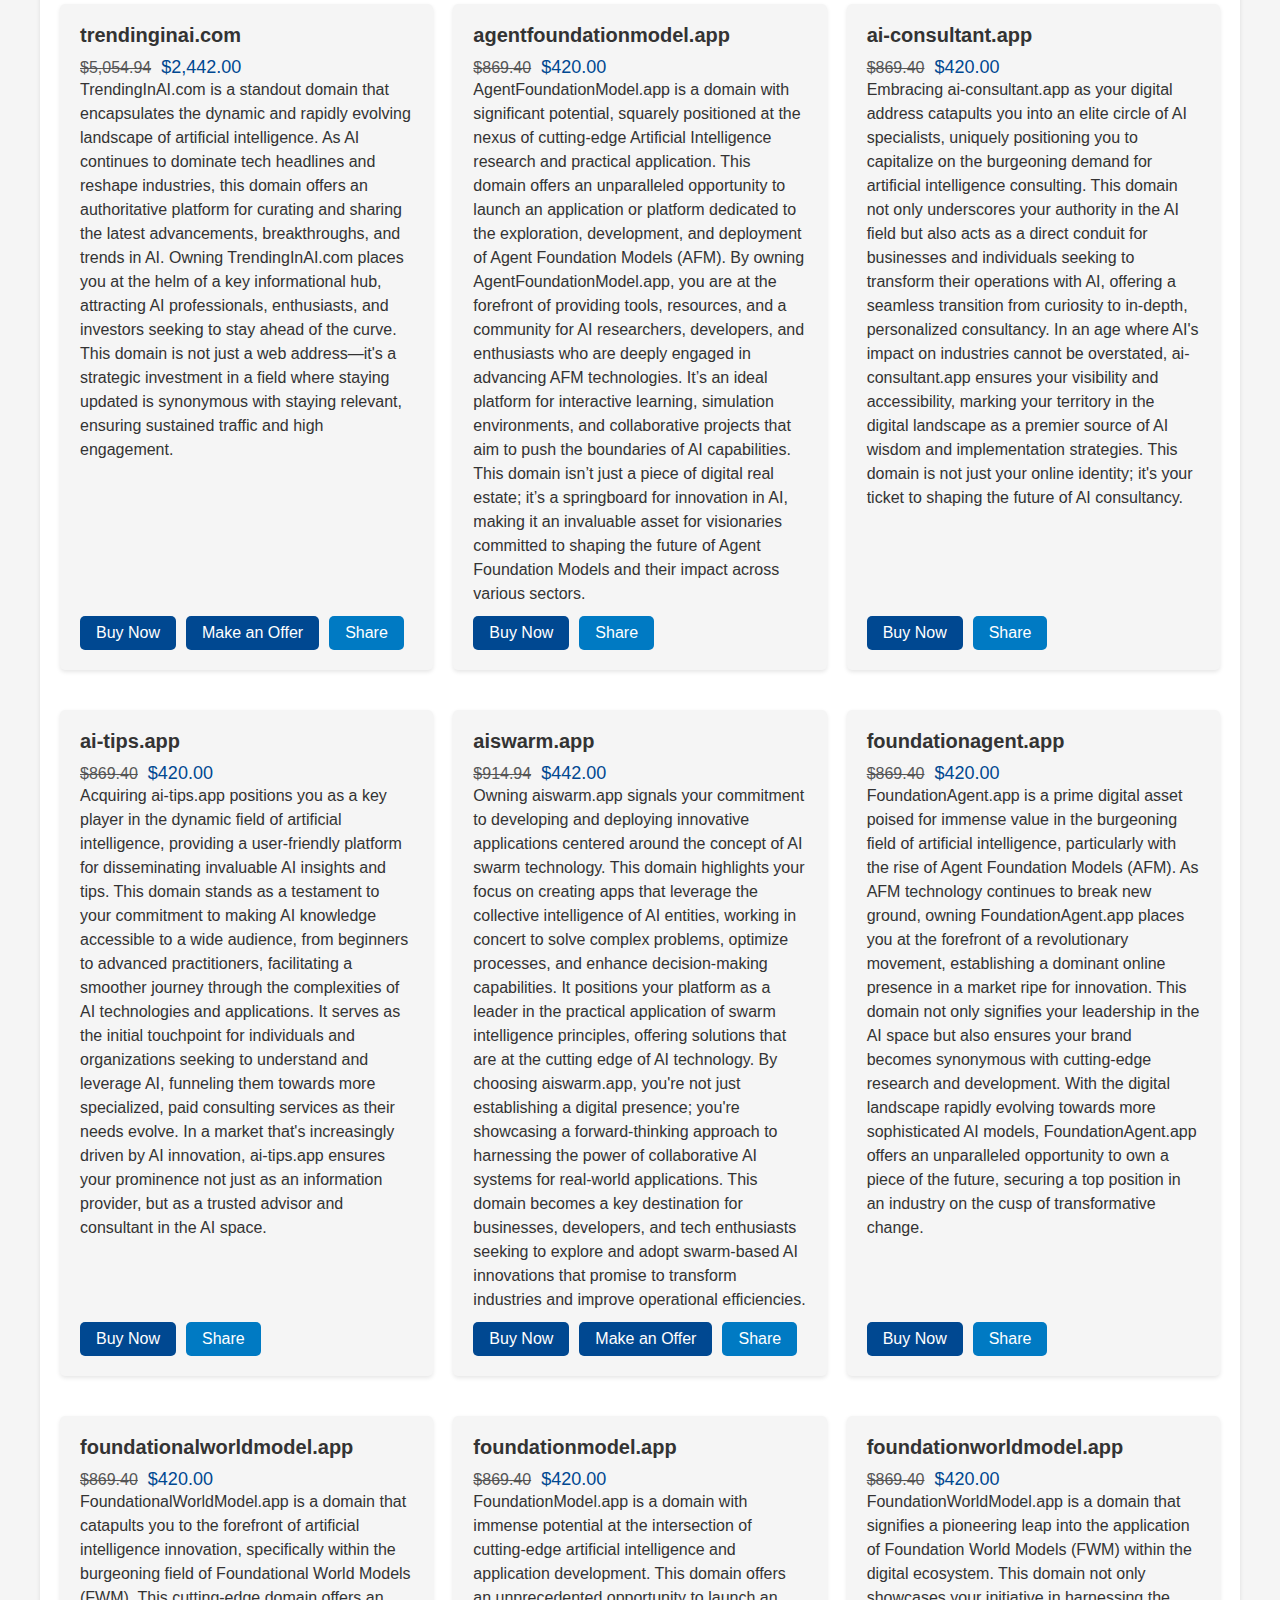
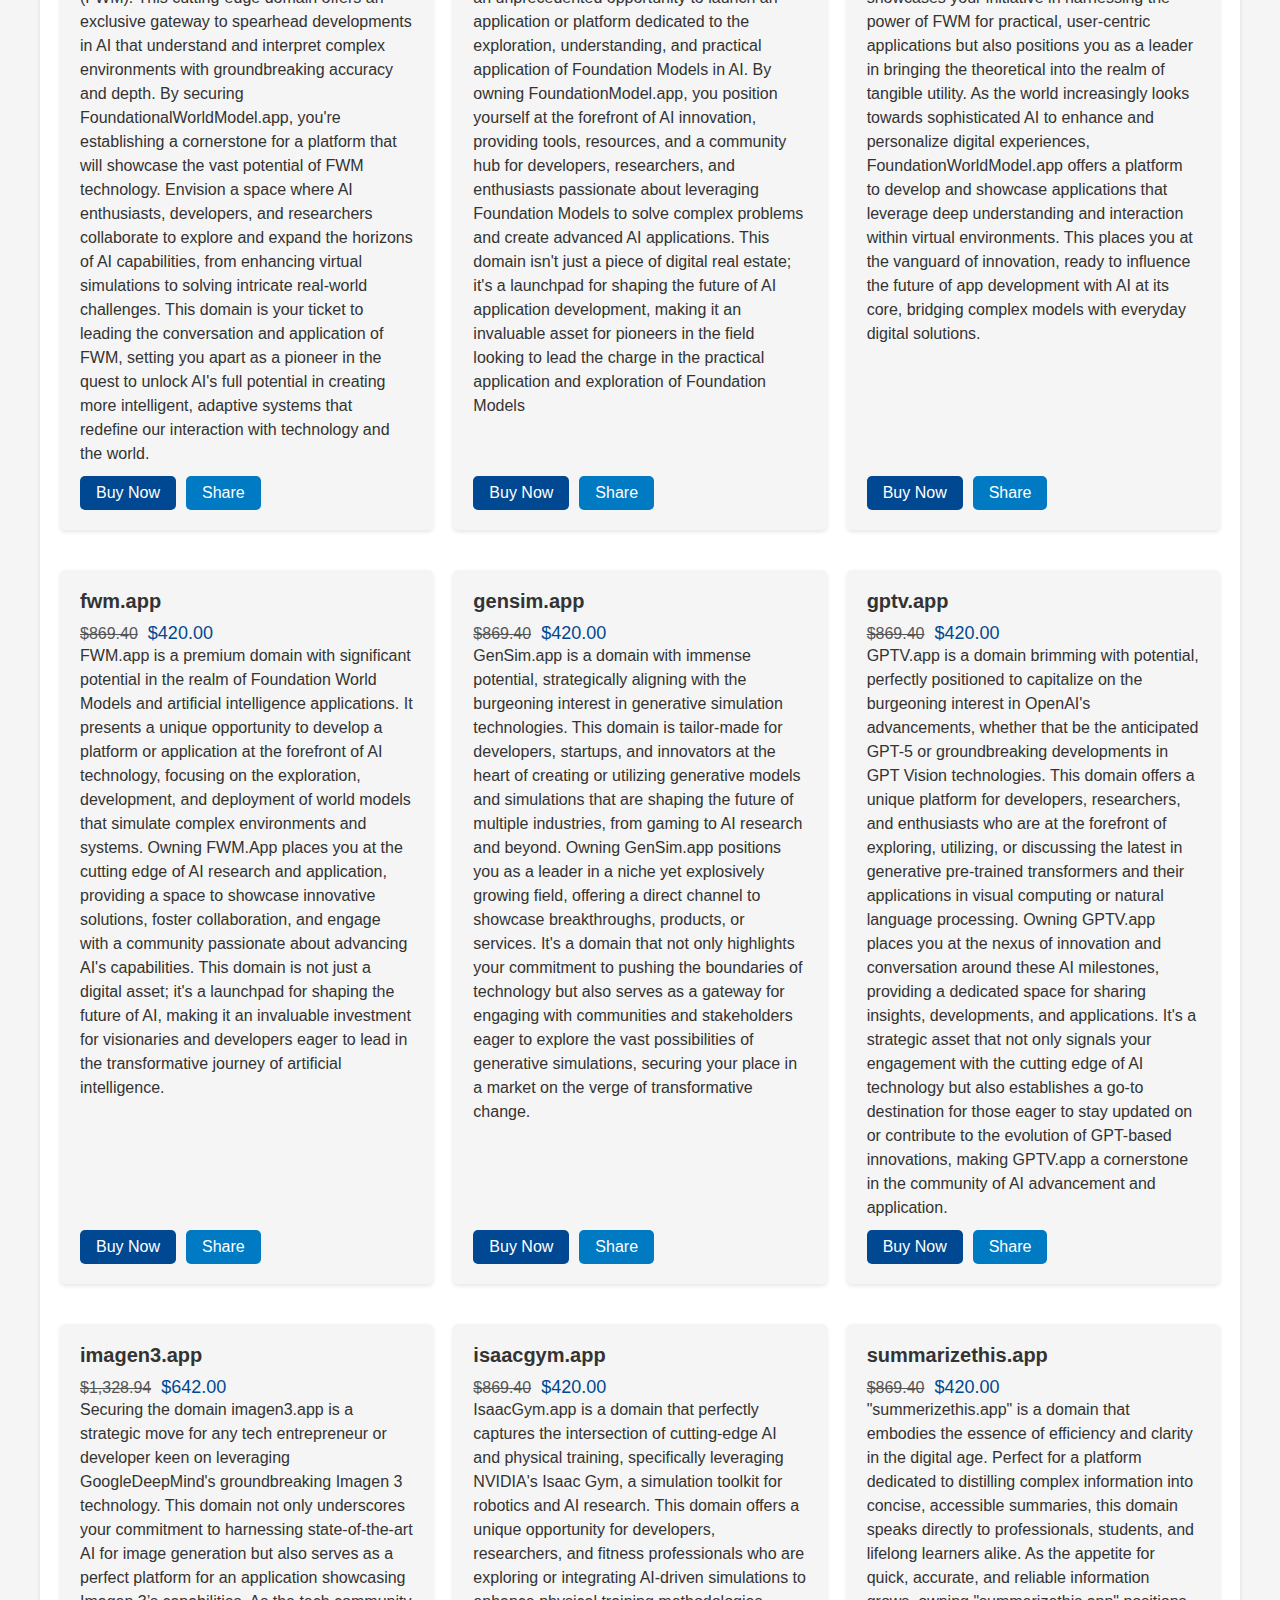
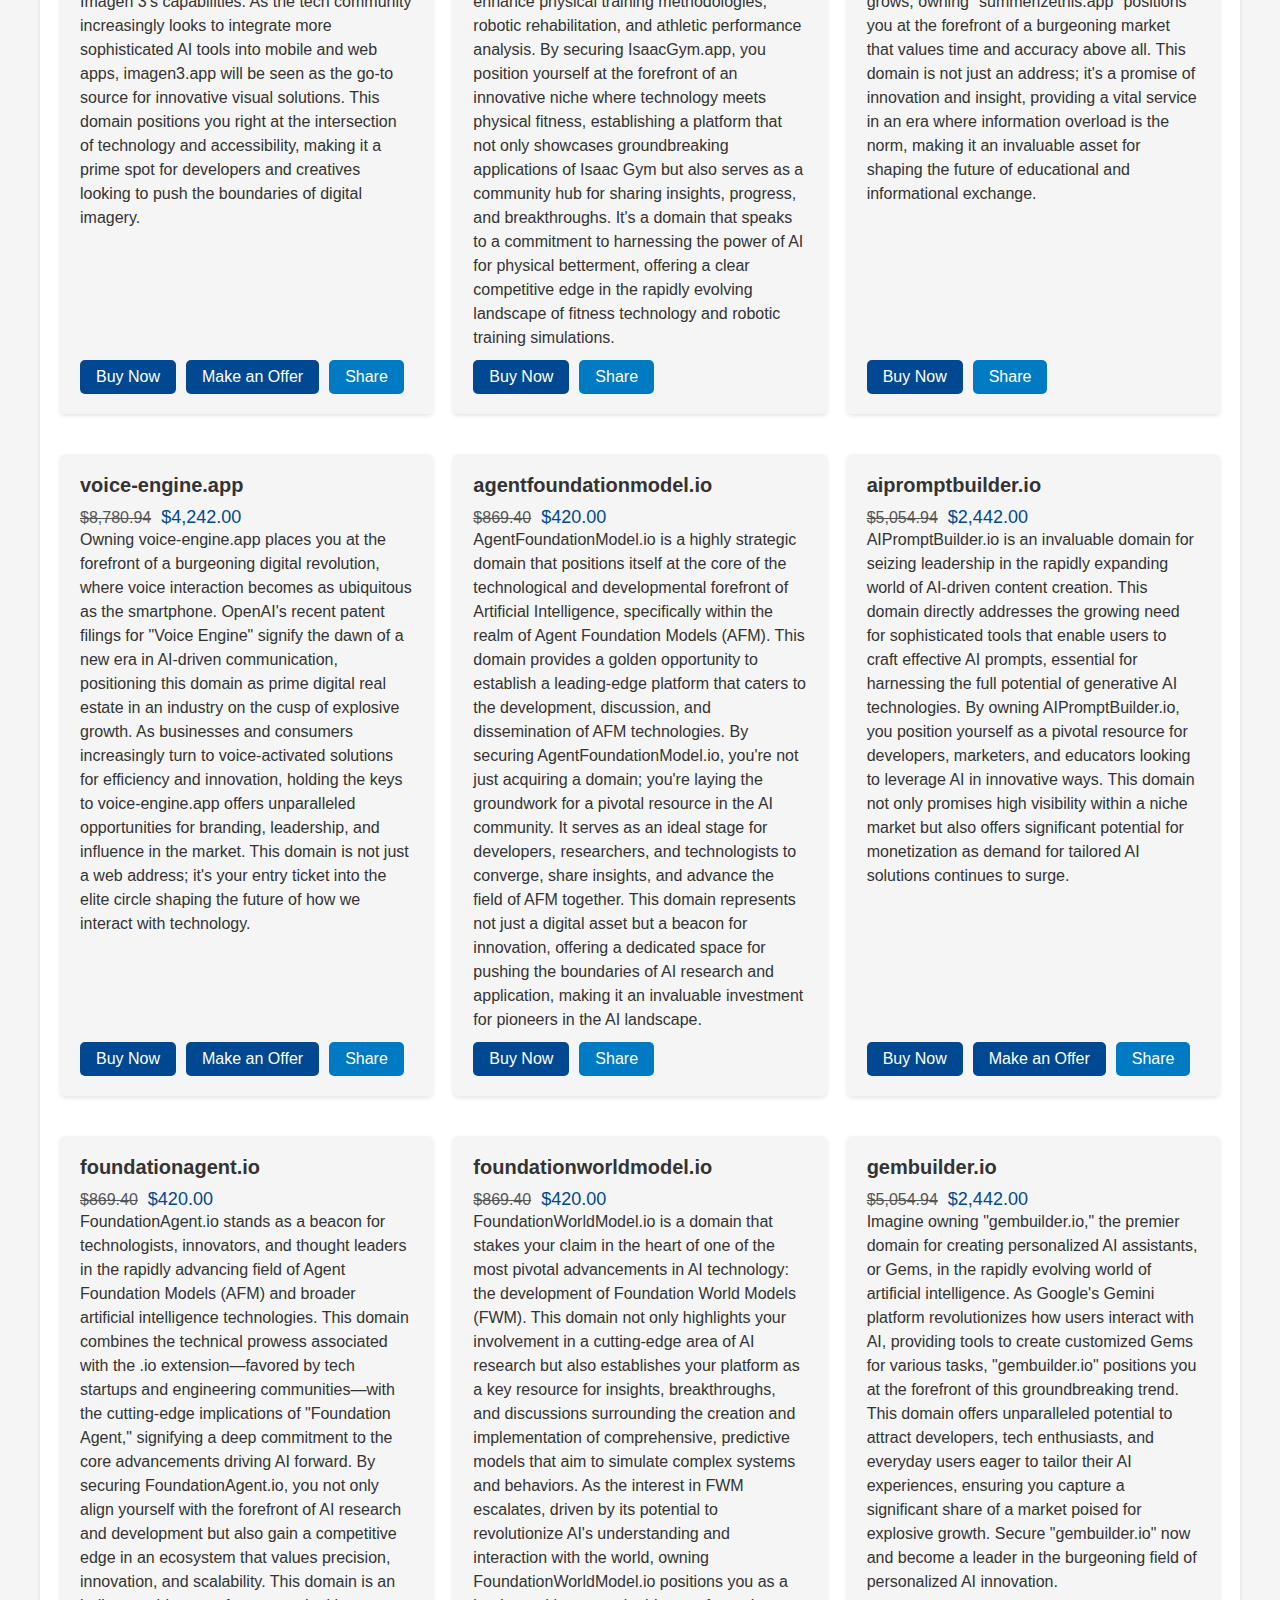
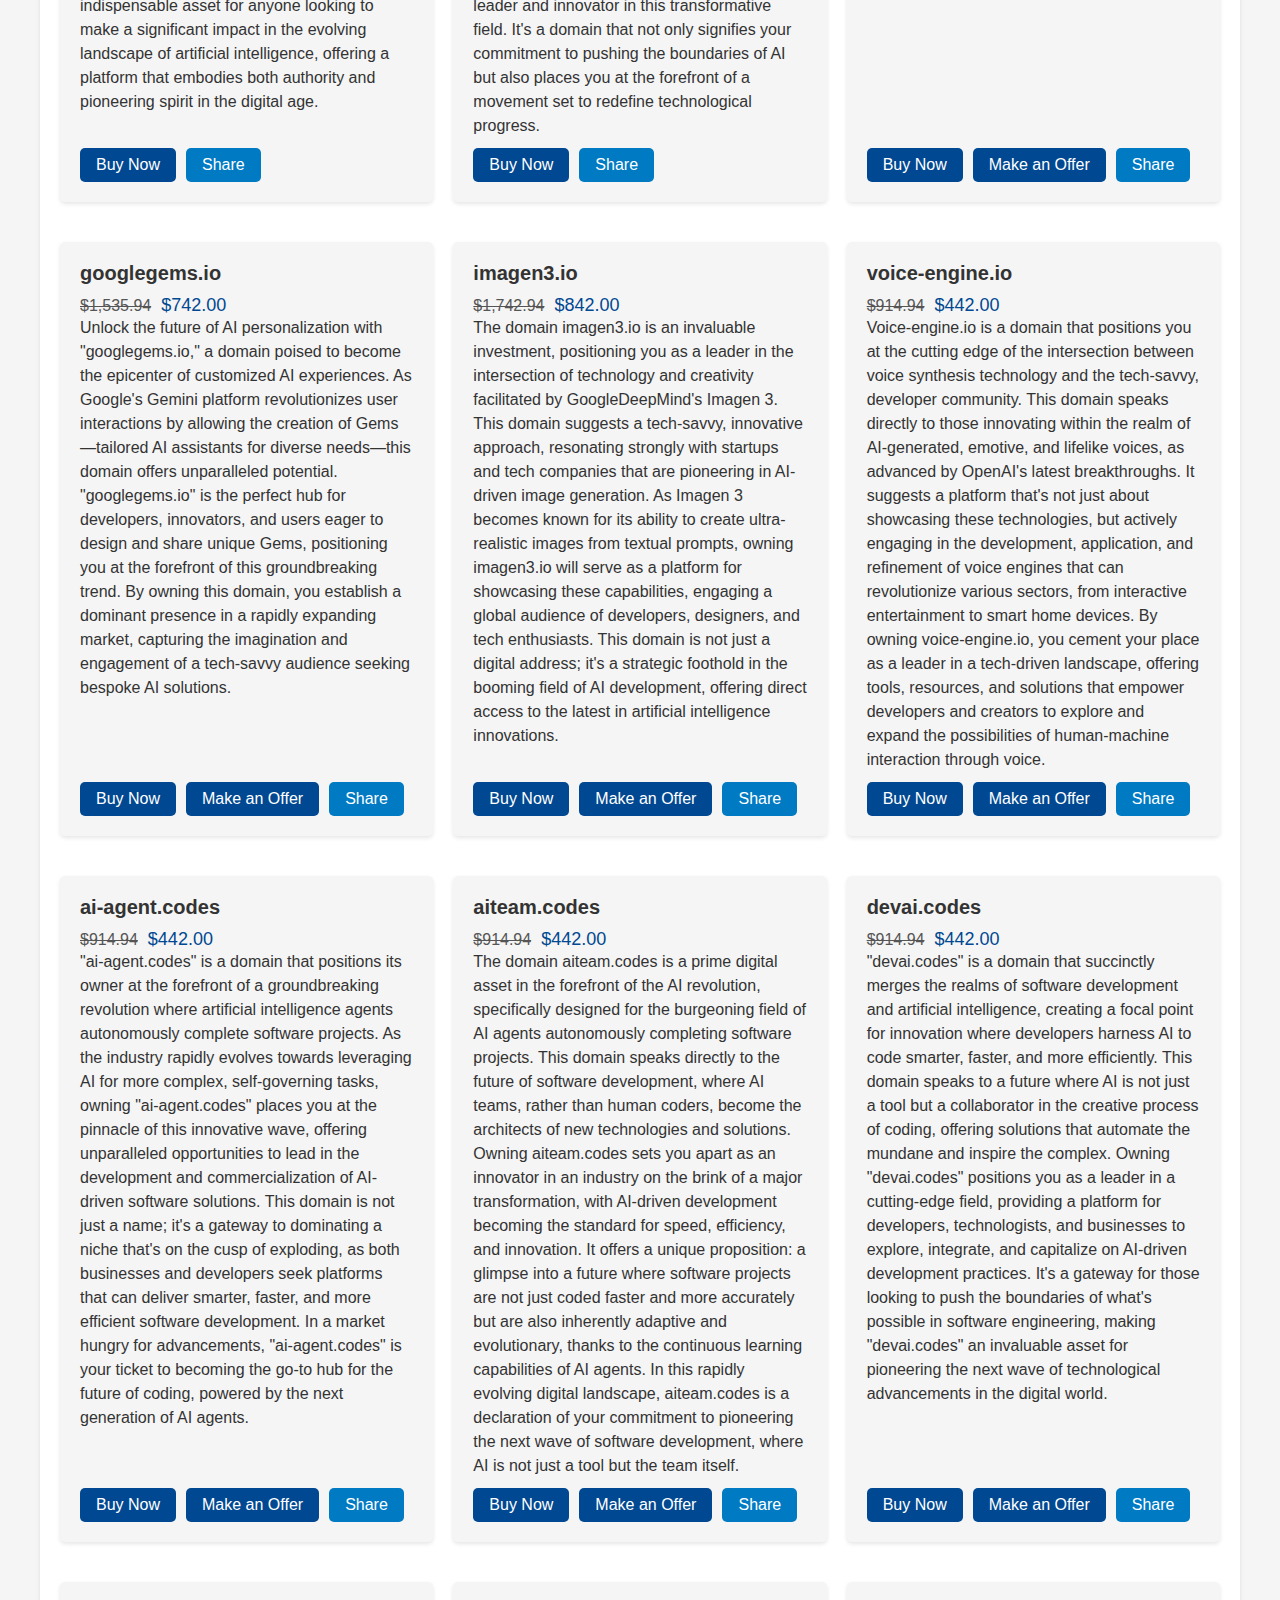
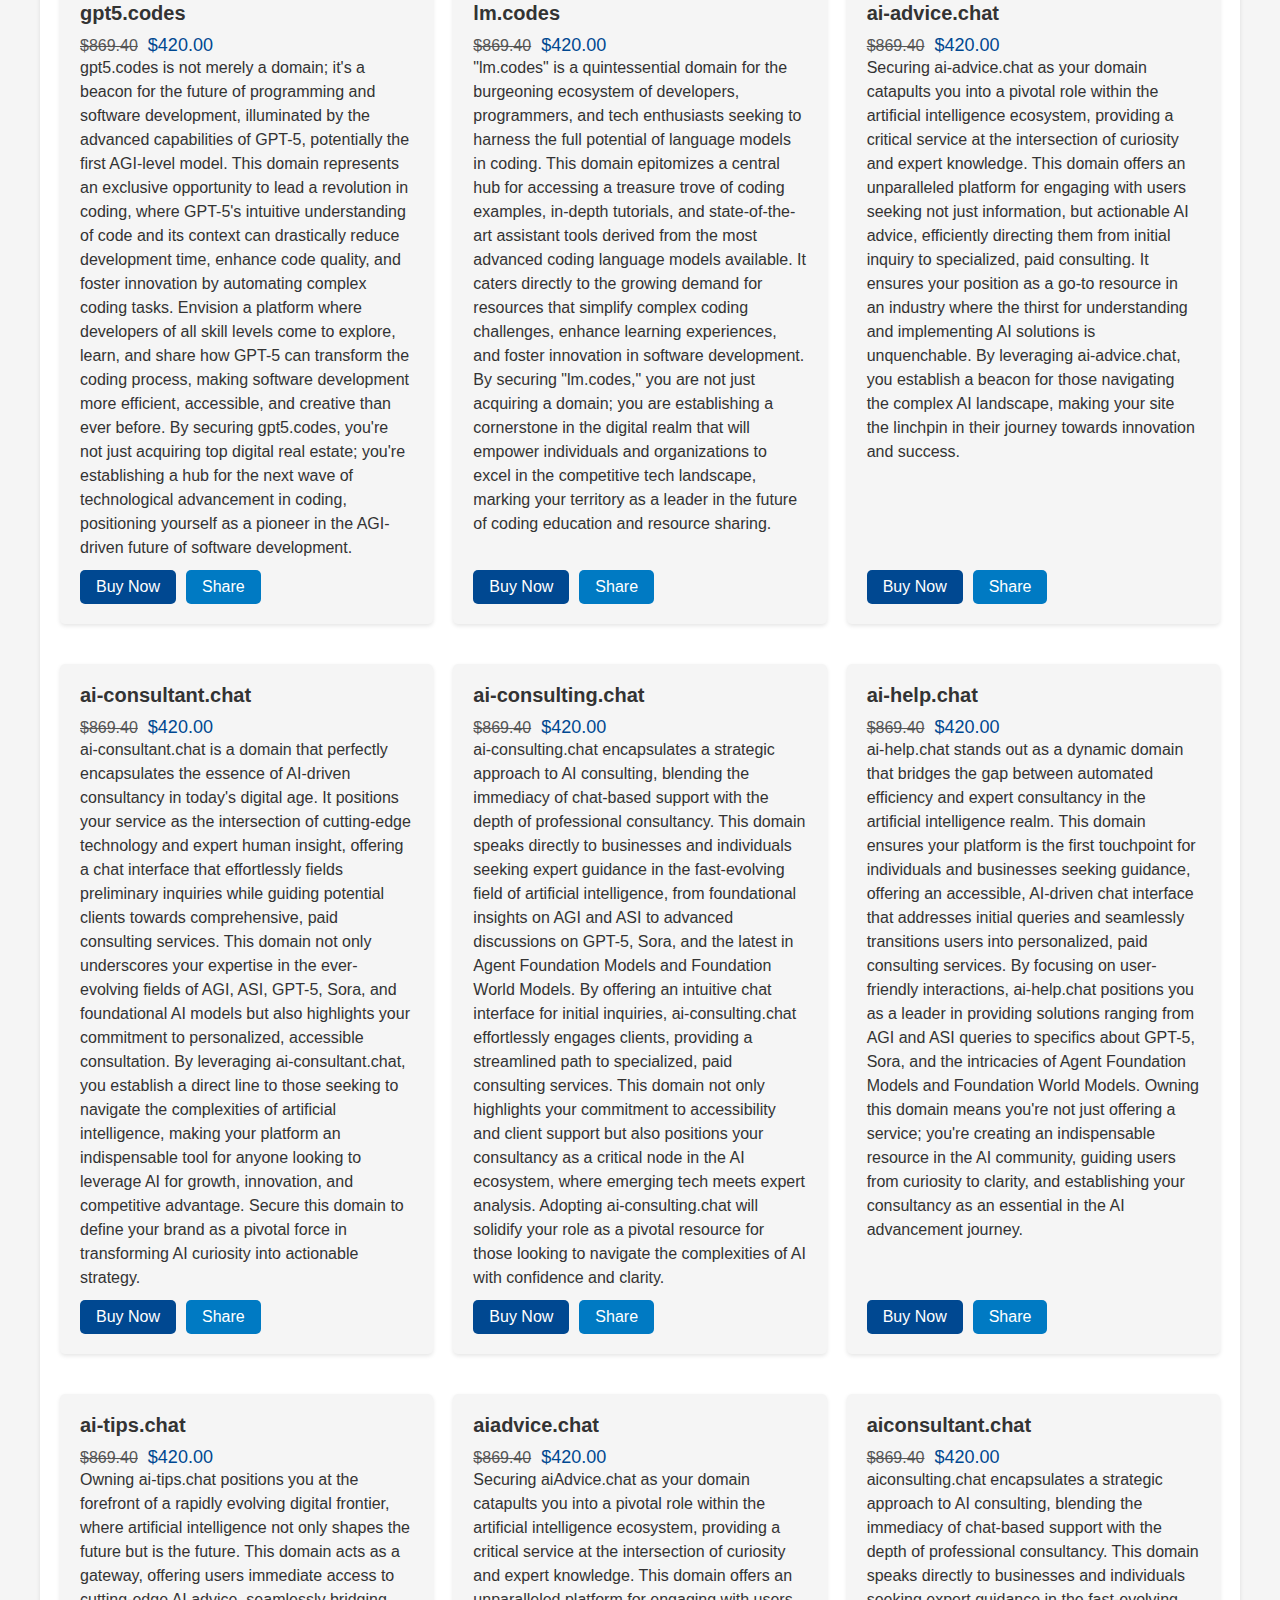
==== commit fe9cec7f: "Update domains.json" ====
--- a/dev.html
+++ b/dev.html
@@ -253,6 +253,15 @@
         </li>
       </ul>
 
+      <p>
+        Powered by
+        <a
+          href="https://aidomainking.com"
+          target="_blank"
+          aria-label="AI Domain King"
+          >AI Domain King</a
+        >.
+      </p>
       <p>&copy; 2024 trendingaidomains.com. All rights reserved.</p>
     </footer>
 
